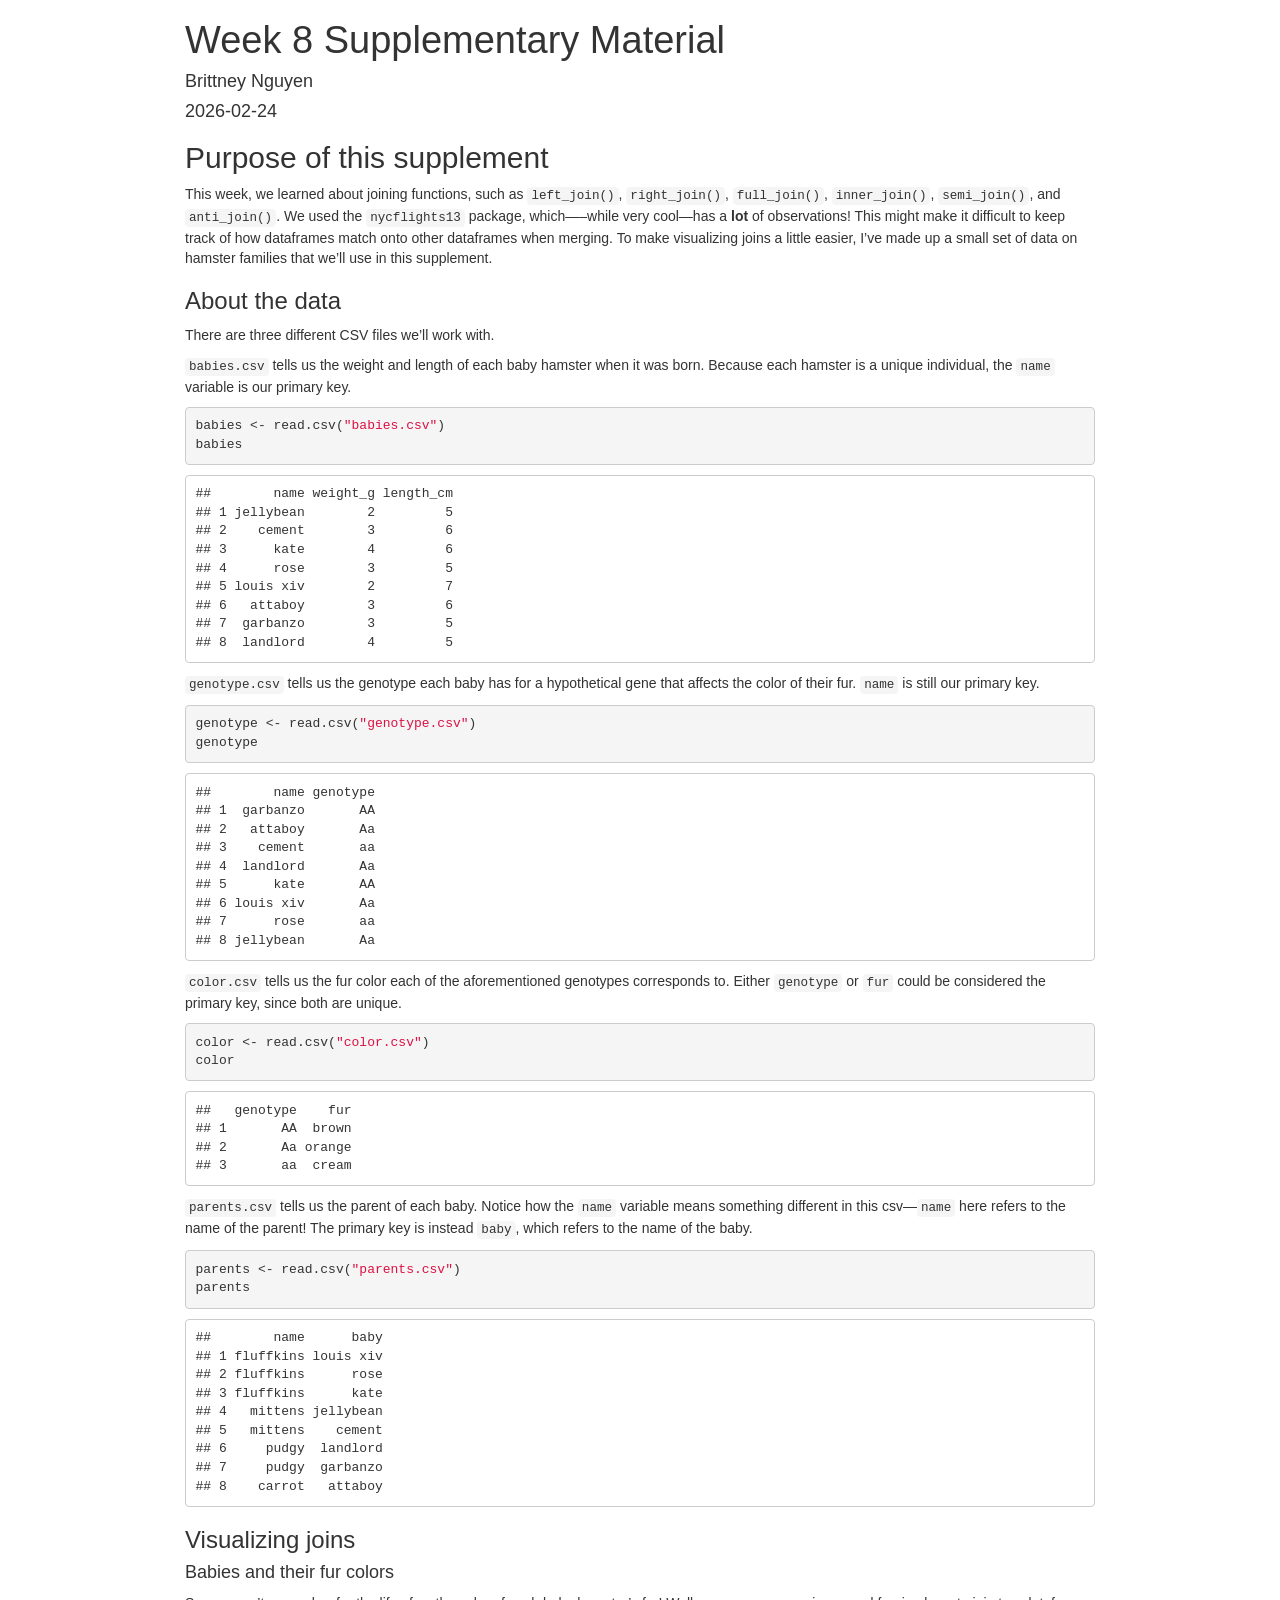
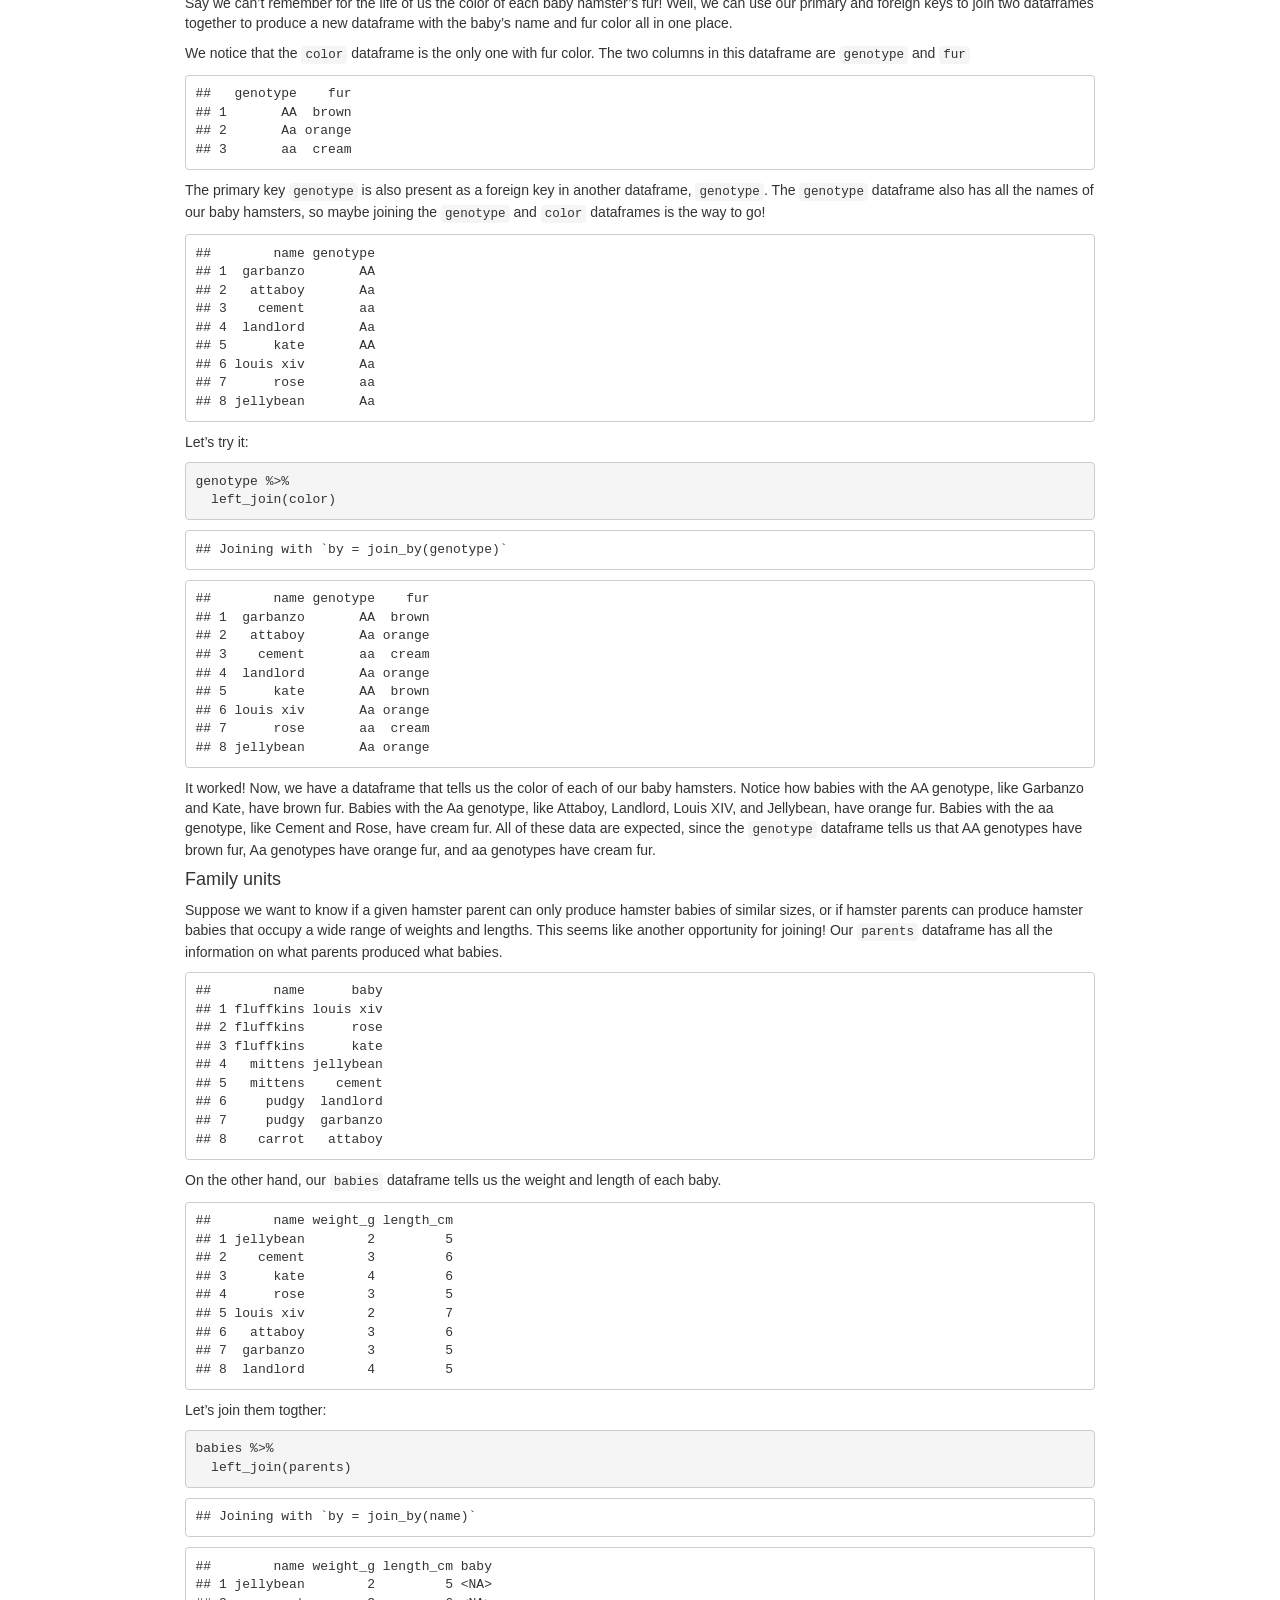
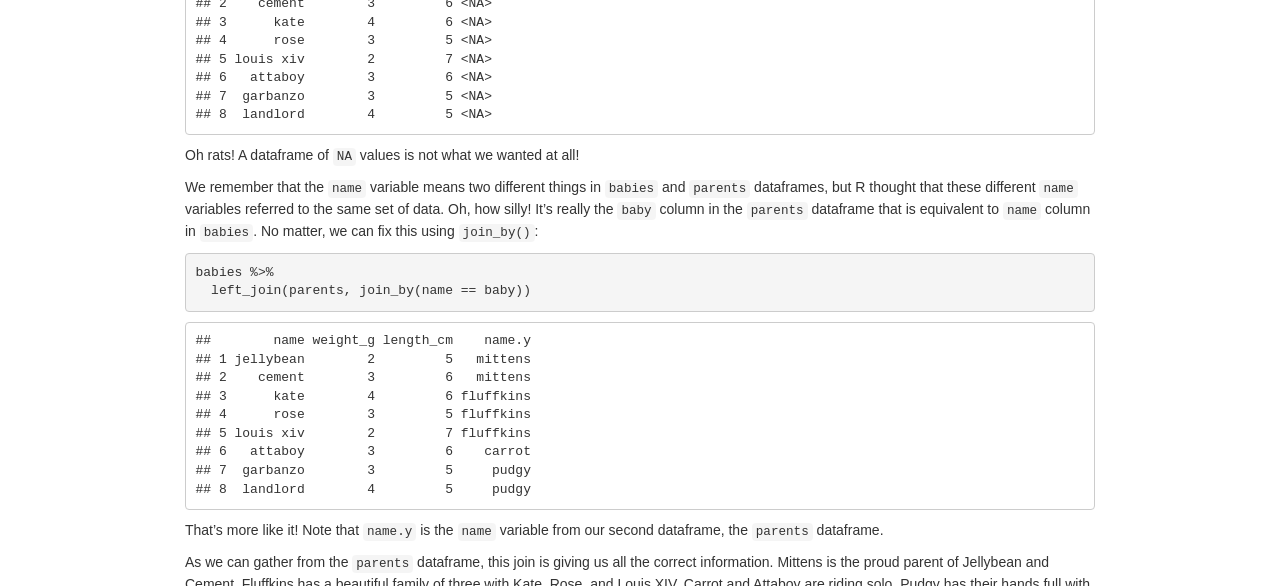
==== hamsterjoins.html @ bbce5452 "Rename Supplement.html to hamsterjoins.html" ====
<!DOCTYPE html>

<html>

<head>

<meta charset="utf-8" />
<meta name="generator" content="pandoc" />
<meta http-equiv="X-UA-Compatible" content="IE=EDGE" />


<meta name="author" content="Brittney Nguyen" />

<meta name="date" content="2026-02-24" />

<title>Week 8 Supplementary Material</title>

<script>// Pandoc 2.9 adds attributes on both header and div. We remove the former (to
// be compatible with the behavior of Pandoc < 2.8).
document.addEventListener('DOMContentLoaded', function(e) {
  var hs = document.querySelectorAll("div.section[class*='level'] > :first-child");
  var i, h, a;
  for (i = 0; i < hs.length; i++) {
    h = hs[i];
    if (!/^h[1-6]$/i.test(h.tagName)) continue;  // it should be a header h1-h6
    a = h.attributes;
    while (a.length > 0) h.removeAttribute(a[0].name);
  }
});
</script>
<script>/*! jQuery v3.6.0 | (c) OpenJS Foundation and other contributors | jquery.org/license */
!function(e,t){"use strict";"object"==typeof module&&"object"==typeof module.exports?module.exports=e.document?t(e,!0):function(e){if(!e.document)throw new Error("jQuery requires a window with a document");return t(e)}:t(e)}("undefined"!=typeof window?window:this,function(C,e){"use strict";var t=[],r=Object.getPrototypeOf,s=t.slice,g=t.flat?function(e){return t.flat.call(e)}:function(e){return t.concat.apply([],e)},u=t.push,i=t.indexOf,n={},o=n.toString,v=n.hasOwnProperty,a=v.toString,l=a.call(Object),y={},m=function(e){return"function"==typeof e&&"number"!=typeof e.nodeType&&"function"!=typeof e.item},x=function(e){return null!=e&&e===e.window},E=C.document,c={type:!0,src:!0,nonce:!0,noModule:!0};function b(e,t,n){var r,i,o=(n=n||E).createElement("script");if(o.text=e,t)for(r in c)(i=t[r]||t.getAttribute&&t.getAttribute(r))&&o.setAttribute(r,i);n.head.appendChild(o).parentNode.removeChild(o)}function w(e){return null==e?e+"":"object"==typeof e||"function"==typeof e?n[o.call(e)]||"object":typeof e}var f="3.6.0",S=function(e,t){return new S.fn.init(e,t)};function p(e){var t=!!e&&"length"in e&&e.length,n=w(e);return!m(e)&&!x(e)&&("array"===n||0===t||"number"==typeof t&&0<t&&t-1 in e)}S.fn=S.prototype={jquery:f,constructor:S,length:0,toArray:function(){return s.call(this)},get:function(e){return null==e?s.call(this):e<0?this[e+this.length]:this[e]},pushStack:function(e){var t=S.merge(this.constructor(),e);return t.prevObject=this,t},each:function(e){return S.each(this,e)},map:function(n){return this.pushStack(S.map(this,function(e,t){return n.call(e,t,e)}))},slice:function(){return this.pushStack(s.apply(this,arguments))},first:function(){return this.eq(0)},last:function(){return this.eq(-1)},even:function(){return this.pushStack(S.grep(this,function(e,t){return(t+1)%2}))},odd:function(){return this.pushStack(S.grep(this,function(e,t){return t%2}))},eq:function(e){var t=this.length,n=+e+(e<0?t:0);return this.pushStack(0<=n&&n<t?[this[n]]:[])},end:function(){return this.prevObject||this.constructor()},push:u,sort:t.sort,splice:t.splice},S.extend=S.fn.extend=function(){var e,t,n,r,i,o,a=arguments[0]||{},s=1,u=arguments.length,l=!1;for("boolean"==typeof a&&(l=a,a=arguments[s]||{},s++),"object"==typeof a||m(a)||(a={}),s===u&&(a=this,s--);s<u;s++)if(null!=(e=arguments[s]))for(t in e)r=e[t],"__proto__"!==t&&a!==r&&(l&&r&&(S.isPlainObject(r)||(i=Array.isArray(r)))?(n=a[t],o=i&&!Array.isArray(n)?[]:i||S.isPlainObject(n)?n:{},i=!1,a[t]=S.extend(l,o,r)):void 0!==r&&(a[t]=r));return a},S.extend({expando:"jQuery"+(f+Math.random()).replace(/\D/g,""),isReady:!0,error:function(e){throw new Error(e)},noop:function(){},isPlainObject:function(e){var t,n;return!(!e||"[object Object]"!==o.call(e))&&(!(t=r(e))||"function"==typeof(n=v.call(t,"constructor")&&t.constructor)&&a.call(n)===l)},isEmptyObject:function(e){var t;for(t in e)return!1;return!0},globalEval:function(e,t,n){b(e,{nonce:t&&t.nonce},n)},each:function(e,t){var n,r=0;if(p(e)){for(n=e.length;r<n;r++)if(!1===t.call(e[r],r,e[r]))break}else for(r in e)if(!1===t.call(e[r],r,e[r]))break;return e},makeArray:function(e,t){var n=t||[];return null!=e&&(p(Object(e))?S.merge(n,"string"==typeof e?[e]:e):u.call(n,e)),n},inArray:function(e,t,n){return null==t?-1:i.call(t,e,n)},merge:function(e,t){for(var n=+t.length,r=0,i=e.length;r<n;r++)e[i++]=t[r];return e.length=i,e},grep:function(e,t,n){for(var r=[],i=0,o=e.length,a=!n;i<o;i++)!t(e[i],i)!==a&&r.push(e[i]);return r},map:function(e,t,n){var r,i,o=0,a=[];if(p(e))for(r=e.length;o<r;o++)null!=(i=t(e[o],o,n))&&a.push(i);else for(o in e)null!=(i=t(e[o],o,n))&&a.push(i);return g(a)},guid:1,support:y}),"function"==typeof Symbol&&(S.fn[Symbol.iterator]=t[Symbol.iterator]),S.each("Boolean Number String Function Array Date RegExp Object Error Symbol".split(" "),function(e,t){n["[object "+t+"]"]=t.toLowerCase()});var d=function(n){var e,d,b,o,i,h,f,g,w,u,l,T,C,a,E,v,s,c,y,S="sizzle"+1*new Date,p=n.document,k=0,r=0,m=ue(),x=ue(),A=ue(),N=ue(),j=function(e,t){return e===t&&(l=!0),0},D={}.hasOwnProperty,t=[],q=t.pop,L=t.push,H=t.push,O=t.slice,P=function(e,t){for(var n=0,r=e.length;n<r;n++)if(e[n]===t)return n;return-1},R="checked|selected|async|autofocus|autoplay|controls|defer|disabled|hidden|ismap|loop|multiple|open|readonly|required|scoped",M="[\\x20\\t\\r\\n\\f]",I="(?:\\\\[\\da-fA-F]{1,6}"+M+"?|\\\\[^\\r\\n\\f]|[\\w-]|[^\0-\\x7f])+",W="\\["+M+"*("+I+")(?:"+M+"*([*^$|!~]?=)"+M+"*(?:'((?:\\\\.|[^\\\\'])*)'|\"((?:\\\\.|[^\\\\\"])*)\"|("+I+"))|)"+M+"*\\]",F=":("+I+")(?:\\((('((?:\\\\.|[^\\\\'])*)'|\"((?:\\\\.|[^\\\\\"])*)\")|((?:\\\\.|[^\\\\()[\\]]|"+W+")*)|.*)\\)|)",B=new RegExp(M+"+","g"),$=new RegExp("^"+M+"+|((?:^|[^\\\\])(?:\\\\.)*)"+M+"+$","g"),_=new RegExp("^"+M+"*,"+M+"*"),z=new RegExp("^"+M+"*([>+~]|"+M+")"+M+"*"),U=new RegExp(M+"|>"),X=new RegExp(F),V=new RegExp("^"+I+"$"),G={ID:new RegExp("^#("+I+")"),CLASS:new RegExp("^\\.("+I+")"),TAG:new RegExp("^("+I+"|[*])"),ATTR:new RegExp("^"+W),PSEUDO:new RegExp("^"+F),CHILD:new RegExp("^:(only|first|last|nth|nth-last)-(child|of-type)(?:\\("+M+"*(even|odd|(([+-]|)(\\d*)n|)"+M+"*(?:([+-]|)"+M+"*(\\d+)|))"+M+"*\\)|)","i"),bool:new RegExp("^(?:"+R+")$","i"),needsContext:new RegExp("^"+M+"*[>+~]|:(even|odd|eq|gt|lt|nth|first|last)(?:\\("+M+"*((?:-\\d)?\\d*)"+M+"*\\)|)(?=[^-]|$)","i")},Y=/HTML$/i,Q=/^(?:input|select|textarea|button)$/i,J=/^h\d$/i,K=/^[^{]+\{\s*\[native \w/,Z=/^(?:#([\w-]+)|(\w+)|\.([\w-]+))$/,ee=/[+~]/,te=new RegExp("\\\\[\\da-fA-F]{1,6}"+M+"?|\\\\([^\\r\\n\\f])","g"),ne=function(e,t){var n="0x"+e.slice(1)-65536;return t||(n<0?String.fromCharCode(n+65536):String.fromCharCode(n>>10|55296,1023&n|56320))},re=/([\0-\x1f\x7f]|^-?\d)|^-$|[^\0-\x1f\x7f-\uFFFF\w-]/g,ie=function(e,t){return t?"\0"===e?"\ufffd":e.slice(0,-1)+"\\"+e.charCodeAt(e.length-1).toString(16)+" ":"\\"+e},oe=function(){T()},ae=be(function(e){return!0===e.disabled&&"fieldset"===e.nodeName.toLowerCase()},{dir:"parentNode",next:"legend"});try{H.apply(t=O.call(p.childNodes),p.childNodes),t[p.childNodes.length].nodeType}catch(e){H={apply:t.length?function(e,t){L.apply(e,O.call(t))}:function(e,t){var n=e.length,r=0;while(e[n++]=t[r++]);e.length=n-1}}}function se(t,e,n,r){var i,o,a,s,u,l,c,f=e&&e.ownerDocument,p=e?e.nodeType:9;if(n=n||[],"string"!=typeof t||!t||1!==p&&9!==p&&11!==p)return n;if(!r&&(T(e),e=e||C,E)){if(11!==p&&(u=Z.exec(t)))if(i=u[1]){if(9===p){if(!(a=e.getElementById(i)))return n;if(a.id===i)return n.push(a),n}else if(f&&(a=f.getElementById(i))&&y(e,a)&&a.id===i)return n.push(a),n}else{if(u[2])return H.apply(n,e.getElementsByTagName(t)),n;if((i=u[3])&&d.getElementsByClassName&&e.getElementsByClassName)return H.apply(n,e.getElementsByClassName(i)),n}if(d.qsa&&!N[t+" "]&&(!v||!v.test(t))&&(1!==p||"object"!==e.nodeName.toLowerCase())){if(c=t,f=e,1===p&&(U.test(t)||z.test(t))){(f=ee.test(t)&&ye(e.parentNode)||e)===e&&d.scope||((s=e.getAttribute("id"))?s=s.replace(re,ie):e.setAttribute("id",s=S)),o=(l=h(t)).length;while(o--)l[o]=(s?"#"+s:":scope")+" "+xe(l[o]);c=l.join(",")}try{return H.apply(n,f.querySelectorAll(c)),n}catch(e){N(t,!0)}finally{s===S&&e.removeAttribute("id")}}}return g(t.replace($,"$1"),e,n,r)}function ue(){var r=[];return function e(t,n){return r.push(t+" ")>b.cacheLength&&delete e[r.shift()],e[t+" "]=n}}function le(e){return e[S]=!0,e}function ce(e){var t=C.createElement("fieldset");try{return!!e(t)}catch(e){return!1}finally{t.parentNode&&t.parentNode.removeChild(t),t=null}}function fe(e,t){var n=e.split("|"),r=n.length;while(r--)b.attrHandle[n[r]]=t}function pe(e,t){var n=t&&e,r=n&&1===e.nodeType&&1===t.nodeType&&e.sourceIndex-t.sourceIndex;if(r)return r;if(n)while(n=n.nextSibling)if(n===t)return-1;return e?1:-1}function de(t){return function(e){return"input"===e.nodeName.toLowerCase()&&e.type===t}}function he(n){return function(e){var t=e.nodeName.toLowerCase();return("input"===t||"button"===t)&&e.type===n}}function ge(t){return function(e){return"form"in e?e.parentNode&&!1===e.disabled?"label"in e?"label"in e.parentNode?e.parentNode.disabled===t:e.disabled===t:e.isDisabled===t||e.isDisabled!==!t&&ae(e)===t:e.disabled===t:"label"in e&&e.disabled===t}}function ve(a){return le(function(o){return o=+o,le(function(e,t){var n,r=a([],e.length,o),i=r.length;while(i--)e[n=r[i]]&&(e[n]=!(t[n]=e[n]))})})}function ye(e){return e&&"undefined"!=typeof e.getElementsByTagName&&e}for(e in d=se.support={},i=se.isXML=function(e){var t=e&&e.namespaceURI,n=e&&(e.ownerDocument||e).documentElement;return!Y.test(t||n&&n.nodeName||"HTML")},T=se.setDocument=function(e){var t,n,r=e?e.ownerDocument||e:p;return r!=C&&9===r.nodeType&&r.documentElement&&(a=(C=r).documentElement,E=!i(C),p!=C&&(n=C.defaultView)&&n.top!==n&&(n.addEventListener?n.addEventListener("unload",oe,!1):n.attachEvent&&n.attachEvent("onunload",oe)),d.scope=ce(function(e){return a.appendChild(e).appendChild(C.createElement("div")),"undefined"!=typeof e.querySelectorAll&&!e.querySelectorAll(":scope fieldset div").length}),d.attributes=ce(function(e){return e.className="i",!e.getAttribute("className")}),d.getElementsByTagName=ce(function(e){return e.appendChild(C.createComment("")),!e.getElementsByTagName("*").length}),d.getElementsByClassName=K.test(C.getElementsByClassName),d.getById=ce(function(e){return a.appendChild(e).id=S,!C.getElementsByName||!C.getElementsByName(S).length}),d.getById?(b.filter.ID=function(e){var t=e.replace(te,ne);return function(e){return e.getAttribute("id")===t}},b.find.ID=function(e,t){if("undefined"!=typeof t.getElementById&&E){var n=t.getElementById(e);return n?[n]:[]}}):(b.filter.ID=function(e){var n=e.replace(te,ne);return function(e){var t="undefined"!=typeof e.getAttributeNode&&e.getAttributeNode("id");return t&&t.value===n}},b.find.ID=function(e,t){if("undefined"!=typeof t.getElementById&&E){var n,r,i,o=t.getElementById(e);if(o){if((n=o.getAttributeNode("id"))&&n.value===e)return[o];i=t.getElementsByName(e),r=0;while(o=i[r++])if((n=o.getAttributeNode("id"))&&n.value===e)return[o]}return[]}}),b.find.TAG=d.getElementsByTagName?function(e,t){return"undefined"!=typeof t.getElementsByTagName?t.getElementsByTagName(e):d.qsa?t.querySelectorAll(e):void 0}:function(e,t){var n,r=[],i=0,o=t.getElementsByTagName(e);if("*"===e){while(n=o[i++])1===n.nodeType&&r.push(n);return r}return o},b.find.CLASS=d.getElementsByClassName&&function(e,t){if("undefined"!=typeof t.getElementsByClassName&&E)return t.getElementsByClassName(e)},s=[],v=[],(d.qsa=K.test(C.querySelectorAll))&&(ce(function(e){var t;a.appendChild(e).innerHTML="<a id='"+S+"'></a><select id='"+S+"-\r\\' msallowcapture=''><option selected=''></option></select>",e.querySelectorAll("[msallowcapture^='']").length&&v.push("[*^$]="+M+"*(?:''|\"\")"),e.querySelectorAll("[selected]").length||v.push("\\["+M+"*(?:value|"+R+")"),e.querySelectorAll("[id~="+S+"-]").length||v.push("~="),(t=C.createElement("input")).setAttribute("name",""),e.appendChild(t),e.querySelectorAll("[name='']").length||v.push("\\["+M+"*name"+M+"*="+M+"*(?:''|\"\")"),e.querySelectorAll(":checked").length||v.push(":checked"),e.querySelectorAll("a#"+S+"+*").length||v.push(".#.+[+~]"),e.querySelectorAll("\\\f"),v.push("[\\r\\n\\f]")}),ce(function(e){e.innerHTML="<a href='' disabled='disabled'></a><select disabled='disabled'><option/></select>";var t=C.createElement("input");t.setAttribute("type","hidden"),e.appendChild(t).setAttribute("name","D"),e.querySelectorAll("[name=d]").length&&v.push("name"+M+"*[*^$|!~]?="),2!==e.querySelectorAll(":enabled").length&&v.push(":enabled",":disabled"),a.appendChild(e).disabled=!0,2!==e.querySelectorAll(":disabled").length&&v.push(":enabled",":disabled"),e.querySelectorAll("*,:x"),v.push(",.*:")})),(d.matchesSelector=K.test(c=a.matches||a.webkitMatchesSelector||a.mozMatchesSelector||a.oMatchesSelector||a.msMatchesSelector))&&ce(function(e){d.disconnectedMatch=c.call(e,"*"),c.call(e,"[s!='']:x"),s.push("!=",F)}),v=v.length&&new RegExp(v.join("|")),s=s.length&&new RegExp(s.join("|")),t=K.test(a.compareDocumentPosition),y=t||K.test(a.contains)?function(e,t){var n=9===e.nodeType?e.documentElement:e,r=t&&t.parentNode;return e===r||!(!r||1!==r.nodeType||!(n.contains?n.contains(r):e.compareDocumentPosition&&16&e.compareDocumentPosition(r)))}:function(e,t){if(t)while(t=t.parentNode)if(t===e)return!0;return!1},j=t?function(e,t){if(e===t)return l=!0,0;var n=!e.compareDocumentPosition-!t.compareDocumentPosition;return n||(1&(n=(e.ownerDocument||e)==(t.ownerDocument||t)?e.compareDocumentPosition(t):1)||!d.sortDetached&&t.compareDocumentPosition(e)===n?e==C||e.ownerDocument==p&&y(p,e)?-1:t==C||t.ownerDocument==p&&y(p,t)?1:u?P(u,e)-P(u,t):0:4&n?-1:1)}:function(e,t){if(e===t)return l=!0,0;var n,r=0,i=e.parentNode,o=t.parentNode,a=[e],s=[t];if(!i||!o)return e==C?-1:t==C?1:i?-1:o?1:u?P(u,e)-P(u,t):0;if(i===o)return pe(e,t);n=e;while(n=n.parentNode)a.unshift(n);n=t;while(n=n.parentNode)s.unshift(n);while(a[r]===s[r])r++;return r?pe(a[r],s[r]):a[r]==p?-1:s[r]==p?1:0}),C},se.matches=function(e,t){return se(e,null,null,t)},se.matchesSelector=function(e,t){if(T(e),d.matchesSelector&&E&&!N[t+" "]&&(!s||!s.test(t))&&(!v||!v.test(t)))try{var n=c.call(e,t);if(n||d.disconnectedMatch||e.document&&11!==e.document.nodeType)return n}catch(e){N(t,!0)}return 0<se(t,C,null,[e]).length},se.contains=function(e,t){return(e.ownerDocument||e)!=C&&T(e),y(e,t)},se.attr=function(e,t){(e.ownerDocument||e)!=C&&T(e);var n=b.attrHandle[t.toLowerCase()],r=n&&D.call(b.attrHandle,t.toLowerCase())?n(e,t,!E):void 0;return void 0!==r?r:d.attributes||!E?e.getAttribute(t):(r=e.getAttributeNode(t))&&r.specified?r.value:null},se.escape=function(e){return(e+"").replace(re,ie)},se.error=function(e){throw new Error("Syntax error, unrecognized expression: "+e)},se.uniqueSort=function(e){var t,n=[],r=0,i=0;if(l=!d.detectDuplicates,u=!d.sortStable&&e.slice(0),e.sort(j),l){while(t=e[i++])t===e[i]&&(r=n.push(i));while(r--)e.splice(n[r],1)}return u=null,e},o=se.getText=function(e){var t,n="",r=0,i=e.nodeType;if(i){if(1===i||9===i||11===i){if("string"==typeof e.textContent)return e.textContent;for(e=e.firstChild;e;e=e.nextSibling)n+=o(e)}else if(3===i||4===i)return e.nodeValue}else while(t=e[r++])n+=o(t);return n},(b=se.selectors={cacheLength:50,createPseudo:le,match:G,attrHandle:{},find:{},relative:{">":{dir:"parentNode",first:!0}," ":{dir:"parentNode"},"+":{dir:"previousSibling",first:!0},"~":{dir:"previousSibling"}},preFilter:{ATTR:function(e){return e[1]=e[1].replace(te,ne),e[3]=(e[3]||e[4]||e[5]||"").replace(te,ne),"~="===e[2]&&(e[3]=" "+e[3]+" "),e.slice(0,4)},CHILD:function(e){return e[1]=e[1].toLowerCase(),"nth"===e[1].slice(0,3)?(e[3]||se.error(e[0]),e[4]=+(e[4]?e[5]+(e[6]||1):2*("even"===e[3]||"odd"===e[3])),e[5]=+(e[7]+e[8]||"odd"===e[3])):e[3]&&se.error(e[0]),e},PSEUDO:function(e){var t,n=!e[6]&&e[2];return G.CHILD.test(e[0])?null:(e[3]?e[2]=e[4]||e[5]||"":n&&X.test(n)&&(t=h(n,!0))&&(t=n.indexOf(")",n.length-t)-n.length)&&(e[0]=e[0].slice(0,t),e[2]=n.slice(0,t)),e.slice(0,3))}},filter:{TAG:function(e){var t=e.replace(te,ne).toLowerCase();return"*"===e?function(){return!0}:function(e){return e.nodeName&&e.nodeName.toLowerCase()===t}},CLASS:function(e){var t=m[e+" "];return t||(t=new RegExp("(^|"+M+")"+e+"("+M+"|$)"))&&m(e,function(e){return t.test("string"==typeof e.className&&e.className||"undefined"!=typeof e.getAttribute&&e.getAttribute("class")||"")})},ATTR:function(n,r,i){return function(e){var t=se.attr(e,n);return null==t?"!="===r:!r||(t+="","="===r?t===i:"!="===r?t!==i:"^="===r?i&&0===t.indexOf(i):"*="===r?i&&-1<t.indexOf(i):"$="===r?i&&t.slice(-i.length)===i:"~="===r?-1<(" "+t.replace(B," ")+" ").indexOf(i):"|="===r&&(t===i||t.slice(0,i.length+1)===i+"-"))}},CHILD:function(h,e,t,g,v){var y="nth"!==h.slice(0,3),m="last"!==h.slice(-4),x="of-type"===e;return 1===g&&0===v?function(e){return!!e.parentNode}:function(e,t,n){var r,i,o,a,s,u,l=y!==m?"nextSibling":"previousSibling",c=e.parentNode,f=x&&e.nodeName.toLowerCase(),p=!n&&!x,d=!1;if(c){if(y){while(l){a=e;while(a=a[l])if(x?a.nodeName.toLowerCase()===f:1===a.nodeType)return!1;u=l="only"===h&&!u&&"nextSibling"}return!0}if(u=[m?c.firstChild:c.lastChild],m&&p){d=(s=(r=(i=(o=(a=c)[S]||(a[S]={}))[a.uniqueID]||(o[a.uniqueID]={}))[h]||[])[0]===k&&r[1])&&r[2],a=s&&c.childNodes[s];while(a=++s&&a&&a[l]||(d=s=0)||u.pop())if(1===a.nodeType&&++d&&a===e){i[h]=[k,s,d];break}}else if(p&&(d=s=(r=(i=(o=(a=e)[S]||(a[S]={}))[a.uniqueID]||(o[a.uniqueID]={}))[h]||[])[0]===k&&r[1]),!1===d)while(a=++s&&a&&a[l]||(d=s=0)||u.pop())if((x?a.nodeName.toLowerCase()===f:1===a.nodeType)&&++d&&(p&&((i=(o=a[S]||(a[S]={}))[a.uniqueID]||(o[a.uniqueID]={}))[h]=[k,d]),a===e))break;return(d-=v)===g||d%g==0&&0<=d/g}}},PSEUDO:function(e,o){var t,a=b.pseudos[e]||b.setFilters[e.toLowerCase()]||se.error("unsupported pseudo: "+e);return a[S]?a(o):1<a.length?(t=[e,e,"",o],b.setFilters.hasOwnProperty(e.toLowerCase())?le(function(e,t){var n,r=a(e,o),i=r.length;while(i--)e[n=P(e,r[i])]=!(t[n]=r[i])}):function(e){return a(e,0,t)}):a}},pseudos:{not:le(function(e){var r=[],i=[],s=f(e.replace($,"$1"));return s[S]?le(function(e,t,n,r){var i,o=s(e,null,r,[]),a=e.length;while(a--)(i=o[a])&&(e[a]=!(t[a]=i))}):function(e,t,n){return r[0]=e,s(r,null,n,i),r[0]=null,!i.pop()}}),has:le(function(t){return function(e){return 0<se(t,e).length}}),contains:le(function(t){return t=t.replace(te,ne),function(e){return-1<(e.textContent||o(e)).indexOf(t)}}),lang:le(function(n){return V.test(n||"")||se.error("unsupported lang: "+n),n=n.replace(te,ne).toLowerCase(),function(e){var t;do{if(t=E?e.lang:e.getAttribute("xml:lang")||e.getAttribute("lang"))return(t=t.toLowerCase())===n||0===t.indexOf(n+"-")}while((e=e.parentNode)&&1===e.nodeType);return!1}}),target:function(e){var t=n.location&&n.location.hash;return t&&t.slice(1)===e.id},root:function(e){return e===a},focus:function(e){return e===C.activeElement&&(!C.hasFocus||C.hasFocus())&&!!(e.type||e.href||~e.tabIndex)},enabled:ge(!1),disabled:ge(!0),checked:function(e){var t=e.nodeName.toLowerCase();return"input"===t&&!!e.checked||"option"===t&&!!e.selected},selected:function(e){return e.parentNode&&e.parentNode.selectedIndex,!0===e.selected},empty:function(e){for(e=e.firstChild;e;e=e.nextSibling)if(e.nodeType<6)return!1;return!0},parent:function(e){return!b.pseudos.empty(e)},header:function(e){return J.test(e.nodeName)},input:function(e){return Q.test(e.nodeName)},button:function(e){var t=e.nodeName.toLowerCase();return"input"===t&&"button"===e.type||"button"===t},text:function(e){var t;return"input"===e.nodeName.toLowerCase()&&"text"===e.type&&(null==(t=e.getAttribute("type"))||"text"===t.toLowerCase())},first:ve(function(){return[0]}),last:ve(function(e,t){return[t-1]}),eq:ve(function(e,t,n){return[n<0?n+t:n]}),even:ve(function(e,t){for(var n=0;n<t;n+=2)e.push(n);return e}),odd:ve(function(e,t){for(var n=1;n<t;n+=2)e.push(n);return e}),lt:ve(function(e,t,n){for(var r=n<0?n+t:t<n?t:n;0<=--r;)e.push(r);return e}),gt:ve(function(e,t,n){for(var r=n<0?n+t:n;++r<t;)e.push(r);return e})}}).pseudos.nth=b.pseudos.eq,{radio:!0,checkbox:!0,file:!0,password:!0,image:!0})b.pseudos[e]=de(e);for(e in{submit:!0,reset:!0})b.pseudos[e]=he(e);function me(){}function xe(e){for(var t=0,n=e.length,r="";t<n;t++)r+=e[t].value;return r}function be(s,e,t){var u=e.dir,l=e.next,c=l||u,f=t&&"parentNode"===c,p=r++;return e.first?function(e,t,n){while(e=e[u])if(1===e.nodeType||f)return s(e,t,n);return!1}:function(e,t,n){var r,i,o,a=[k,p];if(n){while(e=e[u])if((1===e.nodeType||f)&&s(e,t,n))return!0}else while(e=e[u])if(1===e.nodeType||f)if(i=(o=e[S]||(e[S]={}))[e.uniqueID]||(o[e.uniqueID]={}),l&&l===e.nodeName.toLowerCase())e=e[u]||e;else{if((r=i[c])&&r[0]===k&&r[1]===p)return a[2]=r[2];if((i[c]=a)[2]=s(e,t,n))return!0}return!1}}function we(i){return 1<i.length?function(e,t,n){var r=i.length;while(r--)if(!i[r](e,t,n))return!1;return!0}:i[0]}function Te(e,t,n,r,i){for(var o,a=[],s=0,u=e.length,l=null!=t;s<u;s++)(o=e[s])&&(n&&!n(o,r,i)||(a.push(o),l&&t.push(s)));return a}function Ce(d,h,g,v,y,e){return v&&!v[S]&&(v=Ce(v)),y&&!y[S]&&(y=Ce(y,e)),le(function(e,t,n,r){var i,o,a,s=[],u=[],l=t.length,c=e||function(e,t,n){for(var r=0,i=t.length;r<i;r++)se(e,t[r],n);return n}(h||"*",n.nodeType?[n]:n,[]),f=!d||!e&&h?c:Te(c,s,d,n,r),p=g?y||(e?d:l||v)?[]:t:f;if(g&&g(f,p,n,r),v){i=Te(p,u),v(i,[],n,r),o=i.length;while(o--)(a=i[o])&&(p[u[o]]=!(f[u[o]]=a))}if(e){if(y||d){if(y){i=[],o=p.length;while(o--)(a=p[o])&&i.push(f[o]=a);y(null,p=[],i,r)}o=p.length;while(o--)(a=p[o])&&-1<(i=y?P(e,a):s[o])&&(e[i]=!(t[i]=a))}}else p=Te(p===t?p.splice(l,p.length):p),y?y(null,t,p,r):H.apply(t,p)})}function Ee(e){for(var i,t,n,r=e.length,o=b.relative[e[0].type],a=o||b.relative[" "],s=o?1:0,u=be(function(e){return e===i},a,!0),l=be(function(e){return-1<P(i,e)},a,!0),c=[function(e,t,n){var r=!o&&(n||t!==w)||((i=t).nodeType?u(e,t,n):l(e,t,n));return i=null,r}];s<r;s++)if(t=b.relative[e[s].type])c=[be(we(c),t)];else{if((t=b.filter[e[s].type].apply(null,e[s].matches))[S]){for(n=++s;n<r;n++)if(b.relative[e[n].type])break;return Ce(1<s&&we(c),1<s&&xe(e.slice(0,s-1).concat({value:" "===e[s-2].type?"*":""})).replace($,"$1"),t,s<n&&Ee(e.slice(s,n)),n<r&&Ee(e=e.slice(n)),n<r&&xe(e))}c.push(t)}return we(c)}return me.prototype=b.filters=b.pseudos,b.setFilters=new me,h=se.tokenize=function(e,t){var n,r,i,o,a,s,u,l=x[e+" "];if(l)return t?0:l.slice(0);a=e,s=[],u=b.preFilter;while(a){for(o in n&&!(r=_.exec(a))||(r&&(a=a.slice(r[0].length)||a),s.push(i=[])),n=!1,(r=z.exec(a))&&(n=r.shift(),i.push({value:n,type:r[0].replace($," ")}),a=a.slice(n.length)),b.filter)!(r=G[o].exec(a))||u[o]&&!(r=u[o](r))||(n=r.shift(),i.push({value:n,type:o,matches:r}),a=a.slice(n.length));if(!n)break}return t?a.length:a?se.error(e):x(e,s).slice(0)},f=se.compile=function(e,t){var n,v,y,m,x,r,i=[],o=[],a=A[e+" "];if(!a){t||(t=h(e)),n=t.length;while(n--)(a=Ee(t[n]))[S]?i.push(a):o.push(a);(a=A(e,(v=o,m=0<(y=i).length,x=0<v.length,r=function(e,t,n,r,i){var o,a,s,u=0,l="0",c=e&&[],f=[],p=w,d=e||x&&b.find.TAG("*",i),h=k+=null==p?1:Math.random()||.1,g=d.length;for(i&&(w=t==C||t||i);l!==g&&null!=(o=d[l]);l++){if(x&&o){a=0,t||o.ownerDocument==C||(T(o),n=!E);while(s=v[a++])if(s(o,t||C,n)){r.push(o);break}i&&(k=h)}m&&((o=!s&&o)&&u--,e&&c.push(o))}if(u+=l,m&&l!==u){a=0;while(s=y[a++])s(c,f,t,n);if(e){if(0<u)while(l--)c[l]||f[l]||(f[l]=q.call(r));f=Te(f)}H.apply(r,f),i&&!e&&0<f.length&&1<u+y.length&&se.uniqueSort(r)}return i&&(k=h,w=p),c},m?le(r):r))).selector=e}return a},g=se.select=function(e,t,n,r){var i,o,a,s,u,l="function"==typeof e&&e,c=!r&&h(e=l.selector||e);if(n=n||[],1===c.length){if(2<(o=c[0]=c[0].slice(0)).length&&"ID"===(a=o[0]).type&&9===t.nodeType&&E&&b.relative[o[1].type]){if(!(t=(b.find.ID(a.matches[0].replace(te,ne),t)||[])[0]))return n;l&&(t=t.parentNode),e=e.slice(o.shift().value.length)}i=G.needsContext.test(e)?0:o.length;while(i--){if(a=o[i],b.relative[s=a.type])break;if((u=b.find[s])&&(r=u(a.matches[0].replace(te,ne),ee.test(o[0].type)&&ye(t.parentNode)||t))){if(o.splice(i,1),!(e=r.length&&xe(o)))return H.apply(n,r),n;break}}}return(l||f(e,c))(r,t,!E,n,!t||ee.test(e)&&ye(t.parentNode)||t),n},d.sortStable=S.split("").sort(j).join("")===S,d.detectDuplicates=!!l,T(),d.sortDetached=ce(function(e){return 1&e.compareDocumentPosition(C.createElement("fieldset"))}),ce(function(e){return e.innerHTML="<a href='#'></a>","#"===e.firstChild.getAttribute("href")})||fe("type|href|height|width",function(e,t,n){if(!n)return e.getAttribute(t,"type"===t.toLowerCase()?1:2)}),d.attributes&&ce(function(e){return e.innerHTML="<input/>",e.firstChild.setAttribute("value",""),""===e.firstChild.getAttribute("value")})||fe("value",function(e,t,n){if(!n&&"input"===e.nodeName.toLowerCase())return e.defaultValue}),ce(function(e){return null==e.getAttribute("disabled")})||fe(R,function(e,t,n){var r;if(!n)return!0===e[t]?t.toLowerCase():(r=e.getAttributeNode(t))&&r.specified?r.value:null}),se}(C);S.find=d,S.expr=d.selectors,S.expr[":"]=S.expr.pseudos,S.uniqueSort=S.unique=d.uniqueSort,S.text=d.getText,S.isXMLDoc=d.isXML,S.contains=d.contains,S.escapeSelector=d.escape;var h=function(e,t,n){var r=[],i=void 0!==n;while((e=e[t])&&9!==e.nodeType)if(1===e.nodeType){if(i&&S(e).is(n))break;r.push(e)}return r},T=function(e,t){for(var n=[];e;e=e.nextSibling)1===e.nodeType&&e!==t&&n.push(e);return n},k=S.expr.match.needsContext;function A(e,t){return e.nodeName&&e.nodeName.toLowerCase()===t.toLowerCase()}var N=/^<([a-z][^\/\0>:\x20\t\r\n\f]*)[\x20\t\r\n\f]*\/?>(?:<\/\1>|)$/i;function j(e,n,r){return m(n)?S.grep(e,function(e,t){return!!n.call(e,t,e)!==r}):n.nodeType?S.grep(e,function(e){return e===n!==r}):"string"!=typeof n?S.grep(e,function(e){return-1<i.call(n,e)!==r}):S.filter(n,e,r)}S.filter=function(e,t,n){var r=t[0];return n&&(e=":not("+e+")"),1===t.length&&1===r.nodeType?S.find.matchesSelector(r,e)?[r]:[]:S.find.matches(e,S.grep(t,function(e){return 1===e.nodeType}))},S.fn.extend({find:function(e){var t,n,r=this.length,i=this;if("string"!=typeof e)return this.pushStack(S(e).filter(function(){for(t=0;t<r;t++)if(S.contains(i[t],this))return!0}));for(n=this.pushStack([]),t=0;t<r;t++)S.find(e,i[t],n);return 1<r?S.uniqueSort(n):n},filter:function(e){return this.pushStack(j(this,e||[],!1))},not:function(e){return this.pushStack(j(this,e||[],!0))},is:function(e){return!!j(this,"string"==typeof e&&k.test(e)?S(e):e||[],!1).length}});var D,q=/^(?:\s*(<[\w\W]+>)[^>]*|#([\w-]+))$/;(S.fn.init=function(e,t,n){var r,i;if(!e)return this;if(n=n||D,"string"==typeof e){if(!(r="<"===e[0]&&">"===e[e.length-1]&&3<=e.length?[null,e,null]:q.exec(e))||!r[1]&&t)return!t||t.jquery?(t||n).find(e):this.constructor(t).find(e);if(r[1]){if(t=t instanceof S?t[0]:t,S.merge(this,S.parseHTML(r[1],t&&t.nodeType?t.ownerDocument||t:E,!0)),N.test(r[1])&&S.isPlainObject(t))for(r in t)m(this[r])?this[r](t[r]):this.attr(r,t[r]);return this}return(i=E.getElementById(r[2]))&&(this[0]=i,this.length=1),this}return e.nodeType?(this[0]=e,this.length=1,this):m(e)?void 0!==n.ready?n.ready(e):e(S):S.makeArray(e,this)}).prototype=S.fn,D=S(E);var L=/^(?:parents|prev(?:Until|All))/,H={children:!0,contents:!0,next:!0,prev:!0};function O(e,t){while((e=e[t])&&1!==e.nodeType);return e}S.fn.extend({has:function(e){var t=S(e,this),n=t.length;return this.filter(function(){for(var e=0;e<n;e++)if(S.contains(this,t[e]))return!0})},closest:function(e,t){var n,r=0,i=this.length,o=[],a="string"!=typeof e&&S(e);if(!k.test(e))for(;r<i;r++)for(n=this[r];n&&n!==t;n=n.parentNode)if(n.nodeType<11&&(a?-1<a.index(n):1===n.nodeType&&S.find.matchesSelector(n,e))){o.push(n);break}return this.pushStack(1<o.length?S.uniqueSort(o):o)},index:function(e){return e?"string"==typeof e?i.call(S(e),this[0]):i.call(this,e.jquery?e[0]:e):this[0]&&this[0].parentNode?this.first().prevAll().length:-1},add:function(e,t){return this.pushStack(S.uniqueSort(S.merge(this.get(),S(e,t))))},addBack:function(e){return this.add(null==e?this.prevObject:this.prevObject.filter(e))}}),S.each({parent:function(e){var t=e.parentNode;return t&&11!==t.nodeType?t:null},parents:function(e){return h(e,"parentNode")},parentsUntil:function(e,t,n){return h(e,"parentNode",n)},next:function(e){return O(e,"nextSibling")},prev:function(e){return O(e,"previousSibling")},nextAll:function(e){return h(e,"nextSibling")},prevAll:function(e){return h(e,"previousSibling")},nextUntil:function(e,t,n){return h(e,"nextSibling",n)},prevUntil:function(e,t,n){return h(e,"previousSibling",n)},siblings:function(e){return T((e.parentNode||{}).firstChild,e)},children:function(e){return T(e.firstChild)},contents:function(e){return null!=e.contentDocument&&r(e.contentDocument)?e.contentDocument:(A(e,"template")&&(e=e.content||e),S.merge([],e.childNodes))}},function(r,i){S.fn[r]=function(e,t){var n=S.map(this,i,e);return"Until"!==r.slice(-5)&&(t=e),t&&"string"==typeof t&&(n=S.filter(t,n)),1<this.length&&(H[r]||S.uniqueSort(n),L.test(r)&&n.reverse()),this.pushStack(n)}});var P=/[^\x20\t\r\n\f]+/g;function R(e){return e}function M(e){throw e}function I(e,t,n,r){var i;try{e&&m(i=e.promise)?i.call(e).done(t).fail(n):e&&m(i=e.then)?i.call(e,t,n):t.apply(void 0,[e].slice(r))}catch(e){n.apply(void 0,[e])}}S.Callbacks=function(r){var e,n;r="string"==typeof r?(e=r,n={},S.each(e.match(P)||[],function(e,t){n[t]=!0}),n):S.extend({},r);var i,t,o,a,s=[],u=[],l=-1,c=function(){for(a=a||r.once,o=i=!0;u.length;l=-1){t=u.shift();while(++l<s.length)!1===s[l].apply(t[0],t[1])&&r.stopOnFalse&&(l=s.length,t=!1)}r.memory||(t=!1),i=!1,a&&(s=t?[]:"")},f={add:function(){return s&&(t&&!i&&(l=s.length-1,u.push(t)),function n(e){S.each(e,function(e,t){m(t)?r.unique&&f.has(t)||s.push(t):t&&t.length&&"string"!==w(t)&&n(t)})}(arguments),t&&!i&&c()),this},remove:function(){return S.each(arguments,function(e,t){var n;while(-1<(n=S.inArray(t,s,n)))s.splice(n,1),n<=l&&l--}),this},has:function(e){return e?-1<S.inArray(e,s):0<s.length},empty:function(){return s&&(s=[]),this},disable:function(){return a=u=[],s=t="",this},disabled:function(){return!s},lock:function(){return a=u=[],t||i||(s=t=""),this},locked:function(){return!!a},fireWith:function(e,t){return a||(t=[e,(t=t||[]).slice?t.slice():t],u.push(t),i||c()),this},fire:function(){return f.fireWith(this,arguments),this},fired:function(){return!!o}};return f},S.extend({Deferred:function(e){var o=[["notify","progress",S.Callbacks("memory"),S.Callbacks("memory"),2],["resolve","done",S.Callbacks("once memory"),S.Callbacks("once memory"),0,"resolved"],["reject","fail",S.Callbacks("once memory"),S.Callbacks("once memory"),1,"rejected"]],i="pending",a={state:function(){return i},always:function(){return s.done(arguments).fail(arguments),this},"catch":function(e){return a.then(null,e)},pipe:function(){var i=arguments;return S.Deferred(function(r){S.each(o,function(e,t){var n=m(i[t[4]])&&i[t[4]];s[t[1]](function(){var e=n&&n.apply(this,arguments);e&&m(e.promise)?e.promise().progress(r.notify).done(r.resolve).fail(r.reject):r[t[0]+"With"](this,n?[e]:arguments)})}),i=null}).promise()},then:function(t,n,r){var u=0;function l(i,o,a,s){return function(){var n=this,r=arguments,e=function(){var e,t;if(!(i<u)){if((e=a.apply(n,r))===o.promise())throw new TypeError("Thenable self-resolution");t=e&&("object"==typeof e||"function"==typeof e)&&e.then,m(t)?s?t.call(e,l(u,o,R,s),l(u,o,M,s)):(u++,t.call(e,l(u,o,R,s),l(u,o,M,s),l(u,o,R,o.notifyWith))):(a!==R&&(n=void 0,r=[e]),(s||o.resolveWith)(n,r))}},t=s?e:function(){try{e()}catch(e){S.Deferred.exceptionHook&&S.Deferred.exceptionHook(e,t.stackTrace),u<=i+1&&(a!==M&&(n=void 0,r=[e]),o.rejectWith(n,r))}};i?t():(S.Deferred.getStackHook&&(t.stackTrace=S.Deferred.getStackHook()),C.setTimeout(t))}}return S.Deferred(function(e){o[0][3].add(l(0,e,m(r)?r:R,e.notifyWith)),o[1][3].add(l(0,e,m(t)?t:R)),o[2][3].add(l(0,e,m(n)?n:M))}).promise()},promise:function(e){return null!=e?S.extend(e,a):a}},s={};return S.each(o,function(e,t){var n=t[2],r=t[5];a[t[1]]=n.add,r&&n.add(function(){i=r},o[3-e][2].disable,o[3-e][3].disable,o[0][2].lock,o[0][3].lock),n.add(t[3].fire),s[t[0]]=function(){return s[t[0]+"With"](this===s?void 0:this,arguments),this},s[t[0]+"With"]=n.fireWith}),a.promise(s),e&&e.call(s,s),s},when:function(e){var n=arguments.length,t=n,r=Array(t),i=s.call(arguments),o=S.Deferred(),a=function(t){return function(e){r[t]=this,i[t]=1<arguments.length?s.call(arguments):e,--n||o.resolveWith(r,i)}};if(n<=1&&(I(e,o.done(a(t)).resolve,o.reject,!n),"pending"===o.state()||m(i[t]&&i[t].then)))return o.then();while(t--)I(i[t],a(t),o.reject);return o.promise()}});var W=/^(Eval|Internal|Range|Reference|Syntax|Type|URI)Error$/;S.Deferred.exceptionHook=function(e,t){C.console&&C.console.warn&&e&&W.test(e.name)&&C.console.warn("jQuery.Deferred exception: "+e.message,e.stack,t)},S.readyException=function(e){C.setTimeout(function(){throw e})};var F=S.Deferred();function B(){E.removeEventListener("DOMContentLoaded",B),C.removeEventListener("load",B),S.ready()}S.fn.ready=function(e){return F.then(e)["catch"](function(e){S.readyException(e)}),this},S.extend({isReady:!1,readyWait:1,ready:function(e){(!0===e?--S.readyWait:S.isReady)||(S.isReady=!0)!==e&&0<--S.readyWait||F.resolveWith(E,[S])}}),S.ready.then=F.then,"complete"===E.readyState||"loading"!==E.readyState&&!E.documentElement.doScroll?C.setTimeout(S.ready):(E.addEventListener("DOMContentLoaded",B),C.addEventListener("load",B));var $=function(e,t,n,r,i,o,a){var s=0,u=e.length,l=null==n;if("object"===w(n))for(s in i=!0,n)$(e,t,s,n[s],!0,o,a);else if(void 0!==r&&(i=!0,m(r)||(a=!0),l&&(a?(t.call(e,r),t=null):(l=t,t=function(e,t,n){return l.call(S(e),n)})),t))for(;s<u;s++)t(e[s],n,a?r:r.call(e[s],s,t(e[s],n)));return i?e:l?t.call(e):u?t(e[0],n):o},_=/^-ms-/,z=/-([a-z])/g;function U(e,t){return t.toUpperCase()}function X(e){return e.replace(_,"ms-").replace(z,U)}var V=function(e){return 1===e.nodeType||9===e.nodeType||!+e.nodeType};function G(){this.expando=S.expando+G.uid++}G.uid=1,G.prototype={cache:function(e){var t=e[this.expando];return t||(t={},V(e)&&(e.nodeType?e[this.expando]=t:Object.defineProperty(e,this.expando,{value:t,configurable:!0}))),t},set:function(e,t,n){var r,i=this.cache(e);if("string"==typeof t)i[X(t)]=n;else for(r in t)i[X(r)]=t[r];return i},get:function(e,t){return void 0===t?this.cache(e):e[this.expando]&&e[this.expando][X(t)]},access:function(e,t,n){return void 0===t||t&&"string"==typeof t&&void 0===n?this.get(e,t):(this.set(e,t,n),void 0!==n?n:t)},remove:function(e,t){var n,r=e[this.expando];if(void 0!==r){if(void 0!==t){n=(t=Array.isArray(t)?t.map(X):(t=X(t))in r?[t]:t.match(P)||[]).length;while(n--)delete r[t[n]]}(void 0===t||S.isEmptyObject(r))&&(e.nodeType?e[this.expando]=void 0:delete e[this.expando])}},hasData:function(e){var t=e[this.expando];return void 0!==t&&!S.isEmptyObject(t)}};var Y=new G,Q=new G,J=/^(?:\{[\w\W]*\}|\[[\w\W]*\])$/,K=/[A-Z]/g;function Z(e,t,n){var r,i;if(void 0===n&&1===e.nodeType)if(r="data-"+t.replace(K,"-$&").toLowerCase(),"string"==typeof(n=e.getAttribute(r))){try{n="true"===(i=n)||"false"!==i&&("null"===i?null:i===+i+""?+i:J.test(i)?JSON.parse(i):i)}catch(e){}Q.set(e,t,n)}else n=void 0;return n}S.extend({hasData:function(e){return Q.hasData(e)||Y.hasData(e)},data:function(e,t,n){return Q.access(e,t,n)},removeData:function(e,t){Q.remove(e,t)},_data:function(e,t,n){return Y.access(e,t,n)},_removeData:function(e,t){Y.remove(e,t)}}),S.fn.extend({data:function(n,e){var t,r,i,o=this[0],a=o&&o.attributes;if(void 0===n){if(this.length&&(i=Q.get(o),1===o.nodeType&&!Y.get(o,"hasDataAttrs"))){t=a.length;while(t--)a[t]&&0===(r=a[t].name).indexOf("data-")&&(r=X(r.slice(5)),Z(o,r,i[r]));Y.set(o,"hasDataAttrs",!0)}return i}return"object"==typeof n?this.each(function(){Q.set(this,n)}):$(this,function(e){var t;if(o&&void 0===e)return void 0!==(t=Q.get(o,n))?t:void 0!==(t=Z(o,n))?t:void 0;this.each(function(){Q.set(this,n,e)})},null,e,1<arguments.length,null,!0)},removeData:function(e){return this.each(function(){Q.remove(this,e)})}}),S.extend({queue:function(e,t,n){var r;if(e)return t=(t||"fx")+"queue",r=Y.get(e,t),n&&(!r||Array.isArray(n)?r=Y.access(e,t,S.makeArray(n)):r.push(n)),r||[]},dequeue:function(e,t){t=t||"fx";var n=S.queue(e,t),r=n.length,i=n.shift(),o=S._queueHooks(e,t);"inprogress"===i&&(i=n.shift(),r--),i&&("fx"===t&&n.unshift("inprogress"),delete o.stop,i.call(e,function(){S.dequeue(e,t)},o)),!r&&o&&o.empty.fire()},_queueHooks:function(e,t){var n=t+"queueHooks";return Y.get(e,n)||Y.access(e,n,{empty:S.Callbacks("once memory").add(function(){Y.remove(e,[t+"queue",n])})})}}),S.fn.extend({queue:function(t,n){var e=2;return"string"!=typeof t&&(n=t,t="fx",e--),arguments.length<e?S.queue(this[0],t):void 0===n?this:this.each(function(){var e=S.queue(this,t,n);S._queueHooks(this,t),"fx"===t&&"inprogress"!==e[0]&&S.dequeue(this,t)})},dequeue:function(e){return this.each(function(){S.dequeue(this,e)})},clearQueue:function(e){return this.queue(e||"fx",[])},promise:function(e,t){var n,r=1,i=S.Deferred(),o=this,a=this.length,s=function(){--r||i.resolveWith(o,[o])};"string"!=typeof e&&(t=e,e=void 0),e=e||"fx";while(a--)(n=Y.get(o[a],e+"queueHooks"))&&n.empty&&(r++,n.empty.add(s));return s(),i.promise(t)}});var ee=/[+-]?(?:\d*\.|)\d+(?:[eE][+-]?\d+|)/.source,te=new RegExp("^(?:([+-])=|)("+ee+")([a-z%]*)$","i"),ne=["Top","Right","Bottom","Left"],re=E.documentElement,ie=function(e){return S.contains(e.ownerDocument,e)},oe={composed:!0};re.getRootNode&&(ie=function(e){return S.contains(e.ownerDocument,e)||e.getRootNode(oe)===e.ownerDocument});var ae=function(e,t){return"none"===(e=t||e).style.display||""===e.style.display&&ie(e)&&"none"===S.css(e,"display")};function se(e,t,n,r){var i,o,a=20,s=r?function(){return r.cur()}:function(){return S.css(e,t,"")},u=s(),l=n&&n[3]||(S.cssNumber[t]?"":"px"),c=e.nodeType&&(S.cssNumber[t]||"px"!==l&&+u)&&te.exec(S.css(e,t));if(c&&c[3]!==l){u/=2,l=l||c[3],c=+u||1;while(a--)S.style(e,t,c+l),(1-o)*(1-(o=s()/u||.5))<=0&&(a=0),c/=o;c*=2,S.style(e,t,c+l),n=n||[]}return n&&(c=+c||+u||0,i=n[1]?c+(n[1]+1)*n[2]:+n[2],r&&(r.unit=l,r.start=c,r.end=i)),i}var ue={};function le(e,t){for(var n,r,i,o,a,s,u,l=[],c=0,f=e.length;c<f;c++)(r=e[c]).style&&(n=r.style.display,t?("none"===n&&(l[c]=Y.get(r,"display")||null,l[c]||(r.style.display="")),""===r.style.display&&ae(r)&&(l[c]=(u=a=o=void 0,a=(i=r).ownerDocument,s=i.nodeName,(u=ue[s])||(o=a.body.appendChild(a.createElement(s)),u=S.css(o,"display"),o.parentNode.removeChild(o),"none"===u&&(u="block"),ue[s]=u)))):"none"!==n&&(l[c]="none",Y.set(r,"display",n)));for(c=0;c<f;c++)null!=l[c]&&(e[c].style.display=l[c]);return e}S.fn.extend({show:function(){return le(this,!0)},hide:function(){return le(this)},toggle:function(e){return"boolean"==typeof e?e?this.show():this.hide():this.each(function(){ae(this)?S(this).show():S(this).hide()})}});var ce,fe,pe=/^(?:checkbox|radio)$/i,de=/<([a-z][^\/\0>\x20\t\r\n\f]*)/i,he=/^$|^module$|\/(?:java|ecma)script/i;ce=E.createDocumentFragment().appendChild(E.createElement("div")),(fe=E.createElement("input")).setAttribute("type","radio"),fe.setAttribute("checked","checked"),fe.setAttribute("name","t"),ce.appendChild(fe),y.checkClone=ce.cloneNode(!0).cloneNode(!0).lastChild.checked,ce.innerHTML="<textarea>x</textarea>",y.noCloneChecked=!!ce.cloneNode(!0).lastChild.defaultValue,ce.innerHTML="<option></option>",y.option=!!ce.lastChild;var ge={thead:[1,"<table>","</table>"],col:[2,"<table><colgroup>","</colgroup></table>"],tr:[2,"<table><tbody>","</tbody></table>"],td:[3,"<table><tbody><tr>","</tr></tbody></table>"],_default:[0,"",""]};function ve(e,t){var n;return n="undefined"!=typeof e.getElementsByTagName?e.getElementsByTagName(t||"*"):"undefined"!=typeof e.querySelectorAll?e.querySelectorAll(t||"*"):[],void 0===t||t&&A(e,t)?S.merge([e],n):n}function ye(e,t){for(var n=0,r=e.length;n<r;n++)Y.set(e[n],"globalEval",!t||Y.get(t[n],"globalEval"))}ge.tbody=ge.tfoot=ge.colgroup=ge.caption=ge.thead,ge.th=ge.td,y.option||(ge.optgroup=ge.option=[1,"<select multiple='multiple'>","</select>"]);var me=/<|&#?\w+;/;function xe(e,t,n,r,i){for(var o,a,s,u,l,c,f=t.createDocumentFragment(),p=[],d=0,h=e.length;d<h;d++)if((o=e[d])||0===o)if("object"===w(o))S.merge(p,o.nodeType?[o]:o);else if(me.test(o)){a=a||f.appendChild(t.createElement("div")),s=(de.exec(o)||["",""])[1].toLowerCase(),u=ge[s]||ge._default,a.innerHTML=u[1]+S.htmlPrefilter(o)+u[2],c=u[0];while(c--)a=a.lastChild;S.merge(p,a.childNodes),(a=f.firstChild).textContent=""}else p.push(t.createTextNode(o));f.textContent="",d=0;while(o=p[d++])if(r&&-1<S.inArray(o,r))i&&i.push(o);else if(l=ie(o),a=ve(f.appendChild(o),"script"),l&&ye(a),n){c=0;while(o=a[c++])he.test(o.type||"")&&n.push(o)}return f}var be=/^([^.]*)(?:\.(.+)|)/;function we(){return!0}function Te(){return!1}function Ce(e,t){return e===function(){try{return E.activeElement}catch(e){}}()==("focus"===t)}function Ee(e,t,n,r,i,o){var a,s;if("object"==typeof t){for(s in"string"!=typeof n&&(r=r||n,n=void 0),t)Ee(e,s,n,r,t[s],o);return e}if(null==r&&null==i?(i=n,r=n=void 0):null==i&&("string"==typeof n?(i=r,r=void 0):(i=r,r=n,n=void 0)),!1===i)i=Te;else if(!i)return e;return 1===o&&(a=i,(i=function(e){return S().off(e),a.apply(this,arguments)}).guid=a.guid||(a.guid=S.guid++)),e.each(function(){S.event.add(this,t,i,r,n)})}function Se(e,i,o){o?(Y.set(e,i,!1),S.event.add(e,i,{namespace:!1,handler:function(e){var t,n,r=Y.get(this,i);if(1&e.isTrigger&&this[i]){if(r.length)(S.event.special[i]||{}).delegateType&&e.stopPropagation();else if(r=s.call(arguments),Y.set(this,i,r),t=o(this,i),this[i](),r!==(n=Y.get(this,i))||t?Y.set(this,i,!1):n={},r!==n)return e.stopImmediatePropagation(),e.preventDefault(),n&&n.value}else r.length&&(Y.set(this,i,{value:S.event.trigger(S.extend(r[0],S.Event.prototype),r.slice(1),this)}),e.stopImmediatePropagation())}})):void 0===Y.get(e,i)&&S.event.add(e,i,we)}S.event={global:{},add:function(t,e,n,r,i){var o,a,s,u,l,c,f,p,d,h,g,v=Y.get(t);if(V(t)){n.handler&&(n=(o=n).handler,i=o.selector),i&&S.find.matchesSelector(re,i),n.guid||(n.guid=S.guid++),(u=v.events)||(u=v.events=Object.create(null)),(a=v.handle)||(a=v.handle=function(e){return"undefined"!=typeof S&&S.event.triggered!==e.type?S.event.dispatch.apply(t,arguments):void 0}),l=(e=(e||"").match(P)||[""]).length;while(l--)d=g=(s=be.exec(e[l])||[])[1],h=(s[2]||"").split(".").sort(),d&&(f=S.event.special[d]||{},d=(i?f.delegateType:f.bindType)||d,f=S.event.special[d]||{},c=S.extend({type:d,origType:g,data:r,handler:n,guid:n.guid,selector:i,needsContext:i&&S.expr.match.needsContext.test(i),namespace:h.join(".")},o),(p=u[d])||((p=u[d]=[]).delegateCount=0,f.setup&&!1!==f.setup.call(t,r,h,a)||t.addEventListener&&t.addEventListener(d,a)),f.add&&(f.add.call(t,c),c.handler.guid||(c.handler.guid=n.guid)),i?p.splice(p.delegateCount++,0,c):p.push(c),S.event.global[d]=!0)}},remove:function(e,t,n,r,i){var o,a,s,u,l,c,f,p,d,h,g,v=Y.hasData(e)&&Y.get(e);if(v&&(u=v.events)){l=(t=(t||"").match(P)||[""]).length;while(l--)if(d=g=(s=be.exec(t[l])||[])[1],h=(s[2]||"").split(".").sort(),d){f=S.event.special[d]||{},p=u[d=(r?f.delegateType:f.bindType)||d]||[],s=s[2]&&new RegExp("(^|\\.)"+h.join("\\.(?:.*\\.|)")+"(\\.|$)"),a=o=p.length;while(o--)c=p[o],!i&&g!==c.origType||n&&n.guid!==c.guid||s&&!s.test(c.namespace)||r&&r!==c.selector&&("**"!==r||!c.selector)||(p.splice(o,1),c.selector&&p.delegateCount--,f.remove&&f.remove.call(e,c));a&&!p.length&&(f.teardown&&!1!==f.teardown.call(e,h,v.handle)||S.removeEvent(e,d,v.handle),delete u[d])}else for(d in u)S.event.remove(e,d+t[l],n,r,!0);S.isEmptyObject(u)&&Y.remove(e,"handle events")}},dispatch:function(e){var t,n,r,i,o,a,s=new Array(arguments.length),u=S.event.fix(e),l=(Y.get(this,"events")||Object.create(null))[u.type]||[],c=S.event.special[u.type]||{};for(s[0]=u,t=1;t<arguments.length;t++)s[t]=arguments[t];if(u.delegateTarget=this,!c.preDispatch||!1!==c.preDispatch.call(this,u)){a=S.event.handlers.call(this,u,l),t=0;while((i=a[t++])&&!u.isPropagationStopped()){u.currentTarget=i.elem,n=0;while((o=i.handlers[n++])&&!u.isImmediatePropagationStopped())u.rnamespace&&!1!==o.namespace&&!u.rnamespace.test(o.namespace)||(u.handleObj=o,u.data=o.data,void 0!==(r=((S.event.special[o.origType]||{}).handle||o.handler).apply(i.elem,s))&&!1===(u.result=r)&&(u.preventDefault(),u.stopPropagation()))}return c.postDispatch&&c.postDispatch.call(this,u),u.result}},handlers:function(e,t){var n,r,i,o,a,s=[],u=t.delegateCount,l=e.target;if(u&&l.nodeType&&!("click"===e.type&&1<=e.button))for(;l!==this;l=l.parentNode||this)if(1===l.nodeType&&("click"!==e.type||!0!==l.disabled)){for(o=[],a={},n=0;n<u;n++)void 0===a[i=(r=t[n]).selector+" "]&&(a[i]=r.needsContext?-1<S(i,this).index(l):S.find(i,this,null,[l]).length),a[i]&&o.push(r);o.length&&s.push({elem:l,handlers:o})}return l=this,u<t.length&&s.push({elem:l,handlers:t.slice(u)}),s},addProp:function(t,e){Object.defineProperty(S.Event.prototype,t,{enumerable:!0,configurable:!0,get:m(e)?function(){if(this.originalEvent)return e(this.originalEvent)}:function(){if(this.originalEvent)return this.originalEvent[t]},set:function(e){Object.defineProperty(this,t,{enumerable:!0,configurable:!0,writable:!0,value:e})}})},fix:function(e){return e[S.expando]?e:new S.Event(e)},special:{load:{noBubble:!0},click:{setup:function(e){var t=this||e;return pe.test(t.type)&&t.click&&A(t,"input")&&Se(t,"click",we),!1},trigger:function(e){var t=this||e;return pe.test(t.type)&&t.click&&A(t,"input")&&Se(t,"click"),!0},_default:function(e){var t=e.target;return pe.test(t.type)&&t.click&&A(t,"input")&&Y.get(t,"click")||A(t,"a")}},beforeunload:{postDispatch:function(e){void 0!==e.result&&e.originalEvent&&(e.originalEvent.returnValue=e.result)}}}},S.removeEvent=function(e,t,n){e.removeEventListener&&e.removeEventListener(t,n)},S.Event=function(e,t){if(!(this instanceof S.Event))return new S.Event(e,t);e&&e.type?(this.originalEvent=e,this.type=e.type,this.isDefaultPrevented=e.defaultPrevented||void 0===e.defaultPrevented&&!1===e.returnValue?we:Te,this.target=e.target&&3===e.target.nodeType?e.target.parentNode:e.target,this.currentTarget=e.currentTarget,this.relatedTarget=e.relatedTarget):this.type=e,t&&S.extend(this,t),this.timeStamp=e&&e.timeStamp||Date.now(),this[S.expando]=!0},S.Event.prototype={constructor:S.Event,isDefaultPrevented:Te,isPropagationStopped:Te,isImmediatePropagationStopped:Te,isSimulated:!1,preventDefault:function(){var e=this.originalEvent;this.isDefaultPrevented=we,e&&!this.isSimulated&&e.preventDefault()},stopPropagation:function(){var e=this.originalEvent;this.isPropagationStopped=we,e&&!this.isSimulated&&e.stopPropagation()},stopImmediatePropagation:function(){var e=this.originalEvent;this.isImmediatePropagationStopped=we,e&&!this.isSimulated&&e.stopImmediatePropagation(),this.stopPropagation()}},S.each({altKey:!0,bubbles:!0,cancelable:!0,changedTouches:!0,ctrlKey:!0,detail:!0,eventPhase:!0,metaKey:!0,pageX:!0,pageY:!0,shiftKey:!0,view:!0,"char":!0,code:!0,charCode:!0,key:!0,keyCode:!0,button:!0,buttons:!0,clientX:!0,clientY:!0,offsetX:!0,offsetY:!0,pointerId:!0,pointerType:!0,screenX:!0,screenY:!0,targetTouches:!0,toElement:!0,touches:!0,which:!0},S.event.addProp),S.each({focus:"focusin",blur:"focusout"},function(e,t){S.event.special[e]={setup:function(){return Se(this,e,Ce),!1},trigger:function(){return Se(this,e),!0},_default:function(){return!0},delegateType:t}}),S.each({mouseenter:"mouseover",mouseleave:"mouseout",pointerenter:"pointerover",pointerleave:"pointerout"},function(e,i){S.event.special[e]={delegateType:i,bindType:i,handle:function(e){var t,n=e.relatedTarget,r=e.handleObj;return n&&(n===this||S.contains(this,n))||(e.type=r.origType,t=r.handler.apply(this,arguments),e.type=i),t}}}),S.fn.extend({on:function(e,t,n,r){return Ee(this,e,t,n,r)},one:function(e,t,n,r){return Ee(this,e,t,n,r,1)},off:function(e,t,n){var r,i;if(e&&e.preventDefault&&e.handleObj)return r=e.handleObj,S(e.delegateTarget).off(r.namespace?r.origType+"."+r.namespace:r.origType,r.selector,r.handler),this;if("object"==typeof e){for(i in e)this.off(i,t,e[i]);return this}return!1!==t&&"function"!=typeof t||(n=t,t=void 0),!1===n&&(n=Te),this.each(function(){S.event.remove(this,e,n,t)})}});var ke=/<script|<style|<link/i,Ae=/checked\s*(?:[^=]|=\s*.checked.)/i,Ne=/^\s*<!(?:\[CDATA\[|--)|(?:\]\]|--)>\s*$/g;function je(e,t){return A(e,"table")&&A(11!==t.nodeType?t:t.firstChild,"tr")&&S(e).children("tbody")[0]||e}function De(e){return e.type=(null!==e.getAttribute("type"))+"/"+e.type,e}function qe(e){return"true/"===(e.type||"").slice(0,5)?e.type=e.type.slice(5):e.removeAttribute("type"),e}function Le(e,t){var n,r,i,o,a,s;if(1===t.nodeType){if(Y.hasData(e)&&(s=Y.get(e).events))for(i in Y.remove(t,"handle events"),s)for(n=0,r=s[i].length;n<r;n++)S.event.add(t,i,s[i][n]);Q.hasData(e)&&(o=Q.access(e),a=S.extend({},o),Q.set(t,a))}}function He(n,r,i,o){r=g(r);var e,t,a,s,u,l,c=0,f=n.length,p=f-1,d=r[0],h=m(d);if(h||1<f&&"string"==typeof d&&!y.checkClone&&Ae.test(d))return n.each(function(e){var t=n.eq(e);h&&(r[0]=d.call(this,e,t.html())),He(t,r,i,o)});if(f&&(t=(e=xe(r,n[0].ownerDocument,!1,n,o)).firstChild,1===e.childNodes.length&&(e=t),t||o)){for(s=(a=S.map(ve(e,"script"),De)).length;c<f;c++)u=e,c!==p&&(u=S.clone(u,!0,!0),s&&S.merge(a,ve(u,"script"))),i.call(n[c],u,c);if(s)for(l=a[a.length-1].ownerDocument,S.map(a,qe),c=0;c<s;c++)u=a[c],he.test(u.type||"")&&!Y.access(u,"globalEval")&&S.contains(l,u)&&(u.src&&"module"!==(u.type||"").toLowerCase()?S._evalUrl&&!u.noModule&&S._evalUrl(u.src,{nonce:u.nonce||u.getAttribute("nonce")},l):b(u.textContent.replace(Ne,""),u,l))}return n}function Oe(e,t,n){for(var r,i=t?S.filter(t,e):e,o=0;null!=(r=i[o]);o++)n||1!==r.nodeType||S.cleanData(ve(r)),r.parentNode&&(n&&ie(r)&&ye(ve(r,"script")),r.parentNode.removeChild(r));return e}S.extend({htmlPrefilter:function(e){return e},clone:function(e,t,n){var r,i,o,a,s,u,l,c=e.cloneNode(!0),f=ie(e);if(!(y.noCloneChecked||1!==e.nodeType&&11!==e.nodeType||S.isXMLDoc(e)))for(a=ve(c),r=0,i=(o=ve(e)).length;r<i;r++)s=o[r],u=a[r],void 0,"input"===(l=u.nodeName.toLowerCase())&&pe.test(s.type)?u.checked=s.checked:"input"!==l&&"textarea"!==l||(u.defaultValue=s.defaultValue);if(t)if(n)for(o=o||ve(e),a=a||ve(c),r=0,i=o.length;r<i;r++)Le(o[r],a[r]);else Le(e,c);return 0<(a=ve(c,"script")).length&&ye(a,!f&&ve(e,"script")),c},cleanData:function(e){for(var t,n,r,i=S.event.special,o=0;void 0!==(n=e[o]);o++)if(V(n)){if(t=n[Y.expando]){if(t.events)for(r in t.events)i[r]?S.event.remove(n,r):S.removeEvent(n,r,t.handle);n[Y.expando]=void 0}n[Q.expando]&&(n[Q.expando]=void 0)}}}),S.fn.extend({detach:function(e){return Oe(this,e,!0)},remove:function(e){return Oe(this,e)},text:function(e){return $(this,function(e){return void 0===e?S.text(this):this.empty().each(function(){1!==this.nodeType&&11!==this.nodeType&&9!==this.nodeType||(this.textContent=e)})},null,e,arguments.length)},append:function(){return He(this,arguments,function(e){1!==this.nodeType&&11!==this.nodeType&&9!==this.nodeType||je(this,e).appendChild(e)})},prepend:function(){return He(this,arguments,function(e){if(1===this.nodeType||11===this.nodeType||9===this.nodeType){var t=je(this,e);t.insertBefore(e,t.firstChild)}})},before:function(){return He(this,arguments,function(e){this.parentNode&&this.parentNode.insertBefore(e,this)})},after:function(){return He(this,arguments,function(e){this.parentNode&&this.parentNode.insertBefore(e,this.nextSibling)})},empty:function(){for(var e,t=0;null!=(e=this[t]);t++)1===e.nodeType&&(S.cleanData(ve(e,!1)),e.textContent="");return this},clone:function(e,t){return e=null!=e&&e,t=null==t?e:t,this.map(function(){return S.clone(this,e,t)})},html:function(e){return $(this,function(e){var t=this[0]||{},n=0,r=this.length;if(void 0===e&&1===t.nodeType)return t.innerHTML;if("string"==typeof e&&!ke.test(e)&&!ge[(de.exec(e)||["",""])[1].toLowerCase()]){e=S.htmlPrefilter(e);try{for(;n<r;n++)1===(t=this[n]||{}).nodeType&&(S.cleanData(ve(t,!1)),t.innerHTML=e);t=0}catch(e){}}t&&this.empty().append(e)},null,e,arguments.length)},replaceWith:function(){var n=[];return He(this,arguments,function(e){var t=this.parentNode;S.inArray(this,n)<0&&(S.cleanData(ve(this)),t&&t.replaceChild(e,this))},n)}}),S.each({appendTo:"append",prependTo:"prepend",insertBefore:"before",insertAfter:"after",replaceAll:"replaceWith"},function(e,a){S.fn[e]=function(e){for(var t,n=[],r=S(e),i=r.length-1,o=0;o<=i;o++)t=o===i?this:this.clone(!0),S(r[o])[a](t),u.apply(n,t.get());return this.pushStack(n)}});var Pe=new RegExp("^("+ee+")(?!px)[a-z%]+$","i"),Re=function(e){var t=e.ownerDocument.defaultView;return t&&t.opener||(t=C),t.getComputedStyle(e)},Me=function(e,t,n){var r,i,o={};for(i in t)o[i]=e.style[i],e.style[i]=t[i];for(i in r=n.call(e),t)e.style[i]=o[i];return r},Ie=new RegExp(ne.join("|"),"i");function We(e,t,n){var r,i,o,a,s=e.style;return(n=n||Re(e))&&(""!==(a=n.getPropertyValue(t)||n[t])||ie(e)||(a=S.style(e,t)),!y.pixelBoxStyles()&&Pe.test(a)&&Ie.test(t)&&(r=s.width,i=s.minWidth,o=s.maxWidth,s.minWidth=s.maxWidth=s.width=a,a=n.width,s.width=r,s.minWidth=i,s.maxWidth=o)),void 0!==a?a+"":a}function Fe(e,t){return{get:function(){if(!e())return(this.get=t).apply(this,arguments);delete this.get}}}!function(){function e(){if(l){u.style.cssText="position:absolute;left:-11111px;width:60px;margin-top:1px;padding:0;border:0",l.style.cssText="position:relative;display:block;box-sizing:border-box;overflow:scroll;margin:auto;border:1px;padding:1px;width:60%;top:1%",re.appendChild(u).appendChild(l);var e=C.getComputedStyle(l);n="1%"!==e.top,s=12===t(e.marginLeft),l.style.right="60%",o=36===t(e.right),r=36===t(e.width),l.style.position="absolute",i=12===t(l.offsetWidth/3),re.removeChild(u),l=null}}function t(e){return Math.round(parseFloat(e))}var n,r,i,o,a,s,u=E.createElement("div"),l=E.createElement("div");l.style&&(l.style.backgroundClip="content-box",l.cloneNode(!0).style.backgroundClip="",y.clearCloneStyle="content-box"===l.style.backgroundClip,S.extend(y,{boxSizingReliable:function(){return e(),r},pixelBoxStyles:function(){return e(),o},pixelPosition:function(){return e(),n},reliableMarginLeft:function(){return e(),s},scrollboxSize:function(){return e(),i},reliableTrDimensions:function(){var e,t,n,r;return null==a&&(e=E.createElement("table"),t=E.createElement("tr"),n=E.createElement("div"),e.style.cssText="position:absolute;left:-11111px;border-collapse:separate",t.style.cssText="border:1px solid",t.style.height="1px",n.style.height="9px",n.style.display="block",re.appendChild(e).appendChild(t).appendChild(n),r=C.getComputedStyle(t),a=parseInt(r.height,10)+parseInt(r.borderTopWidth,10)+parseInt(r.borderBottomWidth,10)===t.offsetHeight,re.removeChild(e)),a}}))}();var Be=["Webkit","Moz","ms"],$e=E.createElement("div").style,_e={};function ze(e){var t=S.cssProps[e]||_e[e];return t||(e in $e?e:_e[e]=function(e){var t=e[0].toUpperCase()+e.slice(1),n=Be.length;while(n--)if((e=Be[n]+t)in $e)return e}(e)||e)}var Ue=/^(none|table(?!-c[ea]).+)/,Xe=/^--/,Ve={position:"absolute",visibility:"hidden",display:"block"},Ge={letterSpacing:"0",fontWeight:"400"};function Ye(e,t,n){var r=te.exec(t);return r?Math.max(0,r[2]-(n||0))+(r[3]||"px"):t}function Qe(e,t,n,r,i,o){var a="width"===t?1:0,s=0,u=0;if(n===(r?"border":"content"))return 0;for(;a<4;a+=2)"margin"===n&&(u+=S.css(e,n+ne[a],!0,i)),r?("content"===n&&(u-=S.css(e,"padding"+ne[a],!0,i)),"margin"!==n&&(u-=S.css(e,"border"+ne[a]+"Width",!0,i))):(u+=S.css(e,"padding"+ne[a],!0,i),"padding"!==n?u+=S.css(e,"border"+ne[a]+"Width",!0,i):s+=S.css(e,"border"+ne[a]+"Width",!0,i));return!r&&0<=o&&(u+=Math.max(0,Math.ceil(e["offset"+t[0].toUpperCase()+t.slice(1)]-o-u-s-.5))||0),u}function Je(e,t,n){var r=Re(e),i=(!y.boxSizingReliable()||n)&&"border-box"===S.css(e,"boxSizing",!1,r),o=i,a=We(e,t,r),s="offset"+t[0].toUpperCase()+t.slice(1);if(Pe.test(a)){if(!n)return a;a="auto"}return(!y.boxSizingReliable()&&i||!y.reliableTrDimensions()&&A(e,"tr")||"auto"===a||!parseFloat(a)&&"inline"===S.css(e,"display",!1,r))&&e.getClientRects().length&&(i="border-box"===S.css(e,"boxSizing",!1,r),(o=s in e)&&(a=e[s])),(a=parseFloat(a)||0)+Qe(e,t,n||(i?"border":"content"),o,r,a)+"px"}function Ke(e,t,n,r,i){return new Ke.prototype.init(e,t,n,r,i)}S.extend({cssHooks:{opacity:{get:function(e,t){if(t){var n=We(e,"opacity");return""===n?"1":n}}}},cssNumber:{animationIterationCount:!0,columnCount:!0,fillOpacity:!0,flexGrow:!0,flexShrink:!0,fontWeight:!0,gridArea:!0,gridColumn:!0,gridColumnEnd:!0,gridColumnStart:!0,gridRow:!0,gridRowEnd:!0,gridRowStart:!0,lineHeight:!0,opacity:!0,order:!0,orphans:!0,widows:!0,zIndex:!0,zoom:!0},cssProps:{},style:function(e,t,n,r){if(e&&3!==e.nodeType&&8!==e.nodeType&&e.style){var i,o,a,s=X(t),u=Xe.test(t),l=e.style;if(u||(t=ze(s)),a=S.cssHooks[t]||S.cssHooks[s],void 0===n)return a&&"get"in a&&void 0!==(i=a.get(e,!1,r))?i:l[t];"string"===(o=typeof n)&&(i=te.exec(n))&&i[1]&&(n=se(e,t,i),o="number"),null!=n&&n==n&&("number"!==o||u||(n+=i&&i[3]||(S.cssNumber[s]?"":"px")),y.clearCloneStyle||""!==n||0!==t.indexOf("background")||(l[t]="inherit"),a&&"set"in a&&void 0===(n=a.set(e,n,r))||(u?l.setProperty(t,n):l[t]=n))}},css:function(e,t,n,r){var i,o,a,s=X(t);return Xe.test(t)||(t=ze(s)),(a=S.cssHooks[t]||S.cssHooks[s])&&"get"in a&&(i=a.get(e,!0,n)),void 0===i&&(i=We(e,t,r)),"normal"===i&&t in Ge&&(i=Ge[t]),""===n||n?(o=parseFloat(i),!0===n||isFinite(o)?o||0:i):i}}),S.each(["height","width"],function(e,u){S.cssHooks[u]={get:function(e,t,n){if(t)return!Ue.test(S.css(e,"display"))||e.getClientRects().length&&e.getBoundingClientRect().width?Je(e,u,n):Me(e,Ve,function(){return Je(e,u,n)})},set:function(e,t,n){var r,i=Re(e),o=!y.scrollboxSize()&&"absolute"===i.position,a=(o||n)&&"border-box"===S.css(e,"boxSizing",!1,i),s=n?Qe(e,u,n,a,i):0;return a&&o&&(s-=Math.ceil(e["offset"+u[0].toUpperCase()+u.slice(1)]-parseFloat(i[u])-Qe(e,u,"border",!1,i)-.5)),s&&(r=te.exec(t))&&"px"!==(r[3]||"px")&&(e.style[u]=t,t=S.css(e,u)),Ye(0,t,s)}}}),S.cssHooks.marginLeft=Fe(y.reliableMarginLeft,function(e,t){if(t)return(parseFloat(We(e,"marginLeft"))||e.getBoundingClientRect().left-Me(e,{marginLeft:0},function(){return e.getBoundingClientRect().left}))+"px"}),S.each({margin:"",padding:"",border:"Width"},function(i,o){S.cssHooks[i+o]={expand:function(e){for(var t=0,n={},r="string"==typeof e?e.split(" "):[e];t<4;t++)n[i+ne[t]+o]=r[t]||r[t-2]||r[0];return n}},"margin"!==i&&(S.cssHooks[i+o].set=Ye)}),S.fn.extend({css:function(e,t){return $(this,function(e,t,n){var r,i,o={},a=0;if(Array.isArray(t)){for(r=Re(e),i=t.length;a<i;a++)o[t[a]]=S.css(e,t[a],!1,r);return o}return void 0!==n?S.style(e,t,n):S.css(e,t)},e,t,1<arguments.length)}}),((S.Tween=Ke).prototype={constructor:Ke,init:function(e,t,n,r,i,o){this.elem=e,this.prop=n,this.easing=i||S.easing._default,this.options=t,this.start=this.now=this.cur(),this.end=r,this.unit=o||(S.cssNumber[n]?"":"px")},cur:function(){var e=Ke.propHooks[this.prop];return e&&e.get?e.get(this):Ke.propHooks._default.get(this)},run:function(e){var t,n=Ke.propHooks[this.prop];return this.options.duration?this.pos=t=S.easing[this.easing](e,this.options.duration*e,0,1,this.options.duration):this.pos=t=e,this.now=(this.end-this.start)*t+this.start,this.options.step&&this.options.step.call(this.elem,this.now,this),n&&n.set?n.set(this):Ke.propHooks._default.set(this),this}}).init.prototype=Ke.prototype,(Ke.propHooks={_default:{get:function(e){var t;return 1!==e.elem.nodeType||null!=e.elem[e.prop]&&null==e.elem.style[e.prop]?e.elem[e.prop]:(t=S.css(e.elem,e.prop,""))&&"auto"!==t?t:0},set:function(e){S.fx.step[e.prop]?S.fx.step[e.prop](e):1!==e.elem.nodeType||!S.cssHooks[e.prop]&&null==e.elem.style[ze(e.prop)]?e.elem[e.prop]=e.now:S.style(e.elem,e.prop,e.now+e.unit)}}}).scrollTop=Ke.propHooks.scrollLeft={set:function(e){e.elem.nodeType&&e.elem.parentNode&&(e.elem[e.prop]=e.now)}},S.easing={linear:function(e){return e},swing:function(e){return.5-Math.cos(e*Math.PI)/2},_default:"swing"},S.fx=Ke.prototype.init,S.fx.step={};var Ze,et,tt,nt,rt=/^(?:toggle|show|hide)$/,it=/queueHooks$/;function ot(){et&&(!1===E.hidden&&C.requestAnimationFrame?C.requestAnimationFrame(ot):C.setTimeout(ot,S.fx.interval),S.fx.tick())}function at(){return C.setTimeout(function(){Ze=void 0}),Ze=Date.now()}function st(e,t){var n,r=0,i={height:e};for(t=t?1:0;r<4;r+=2-t)i["margin"+(n=ne[r])]=i["padding"+n]=e;return t&&(i.opacity=i.width=e),i}function ut(e,t,n){for(var r,i=(lt.tweeners[t]||[]).concat(lt.tweeners["*"]),o=0,a=i.length;o<a;o++)if(r=i[o].call(n,t,e))return r}function lt(o,e,t){var n,a,r=0,i=lt.prefilters.length,s=S.Deferred().always(function(){delete u.elem}),u=function(){if(a)return!1;for(var e=Ze||at(),t=Math.max(0,l.startTime+l.duration-e),n=1-(t/l.duration||0),r=0,i=l.tweens.length;r<i;r++)l.tweens[r].run(n);return s.notifyWith(o,[l,n,t]),n<1&&i?t:(i||s.notifyWith(o,[l,1,0]),s.resolveWith(o,[l]),!1)},l=s.promise({elem:o,props:S.extend({},e),opts:S.extend(!0,{specialEasing:{},easing:S.easing._default},t),originalProperties:e,originalOptions:t,startTime:Ze||at(),duration:t.duration,tweens:[],createTween:function(e,t){var n=S.Tween(o,l.opts,e,t,l.opts.specialEasing[e]||l.opts.easing);return l.tweens.push(n),n},stop:function(e){var t=0,n=e?l.tweens.length:0;if(a)return this;for(a=!0;t<n;t++)l.tweens[t].run(1);return e?(s.notifyWith(o,[l,1,0]),s.resolveWith(o,[l,e])):s.rejectWith(o,[l,e]),this}}),c=l.props;for(!function(e,t){var n,r,i,o,a;for(n in e)if(i=t[r=X(n)],o=e[n],Array.isArray(o)&&(i=o[1],o=e[n]=o[0]),n!==r&&(e[r]=o,delete e[n]),(a=S.cssHooks[r])&&"expand"in a)for(n in o=a.expand(o),delete e[r],o)n in e||(e[n]=o[n],t[n]=i);else t[r]=i}(c,l.opts.specialEasing);r<i;r++)if(n=lt.prefilters[r].call(l,o,c,l.opts))return m(n.stop)&&(S._queueHooks(l.elem,l.opts.queue).stop=n.stop.bind(n)),n;return S.map(c,ut,l),m(l.opts.start)&&l.opts.start.call(o,l),l.progress(l.opts.progress).done(l.opts.done,l.opts.complete).fail(l.opts.fail).always(l.opts.always),S.fx.timer(S.extend(u,{elem:o,anim:l,queue:l.opts.queue})),l}S.Animation=S.extend(lt,{tweeners:{"*":[function(e,t){var n=this.createTween(e,t);return se(n.elem,e,te.exec(t),n),n}]},tweener:function(e,t){m(e)?(t=e,e=["*"]):e=e.match(P);for(var n,r=0,i=e.length;r<i;r++)n=e[r],lt.tweeners[n]=lt.tweeners[n]||[],lt.tweeners[n].unshift(t)},prefilters:[function(e,t,n){var r,i,o,a,s,u,l,c,f="width"in t||"height"in t,p=this,d={},h=e.style,g=e.nodeType&&ae(e),v=Y.get(e,"fxshow");for(r in n.queue||(null==(a=S._queueHooks(e,"fx")).unqueued&&(a.unqueued=0,s=a.empty.fire,a.empty.fire=function(){a.unqueued||s()}),a.unqueued++,p.always(function(){p.always(function(){a.unqueued--,S.queue(e,"fx").length||a.empty.fire()})})),t)if(i=t[r],rt.test(i)){if(delete t[r],o=o||"toggle"===i,i===(g?"hide":"show")){if("show"!==i||!v||void 0===v[r])continue;g=!0}d[r]=v&&v[r]||S.style(e,r)}if((u=!S.isEmptyObject(t))||!S.isEmptyObject(d))for(r in f&&1===e.nodeType&&(n.overflow=[h.overflow,h.overflowX,h.overflowY],null==(l=v&&v.display)&&(l=Y.get(e,"display")),"none"===(c=S.css(e,"display"))&&(l?c=l:(le([e],!0),l=e.style.display||l,c=S.css(e,"display"),le([e]))),("inline"===c||"inline-block"===c&&null!=l)&&"none"===S.css(e,"float")&&(u||(p.done(function(){h.display=l}),null==l&&(c=h.display,l="none"===c?"":c)),h.display="inline-block")),n.overflow&&(h.overflow="hidden",p.always(function(){h.overflow=n.overflow[0],h.overflowX=n.overflow[1],h.overflowY=n.overflow[2]})),u=!1,d)u||(v?"hidden"in v&&(g=v.hidden):v=Y.access(e,"fxshow",{display:l}),o&&(v.hidden=!g),g&&le([e],!0),p.done(function(){for(r in g||le([e]),Y.remove(e,"fxshow"),d)S.style(e,r,d[r])})),u=ut(g?v[r]:0,r,p),r in v||(v[r]=u.start,g&&(u.end=u.start,u.start=0))}],prefilter:function(e,t){t?lt.prefilters.unshift(e):lt.prefilters.push(e)}}),S.speed=function(e,t,n){var r=e&&"object"==typeof e?S.extend({},e):{complete:n||!n&&t||m(e)&&e,duration:e,easing:n&&t||t&&!m(t)&&t};return S.fx.off?r.duration=0:"number"!=typeof r.duration&&(r.duration in S.fx.speeds?r.duration=S.fx.speeds[r.duration]:r.duration=S.fx.speeds._default),null!=r.queue&&!0!==r.queue||(r.queue="fx"),r.old=r.complete,r.complete=function(){m(r.old)&&r.old.call(this),r.queue&&S.dequeue(this,r.queue)},r},S.fn.extend({fadeTo:function(e,t,n,r){return this.filter(ae).css("opacity",0).show().end().animate({opacity:t},e,n,r)},animate:function(t,e,n,r){var i=S.isEmptyObject(t),o=S.speed(e,n,r),a=function(){var e=lt(this,S.extend({},t),o);(i||Y.get(this,"finish"))&&e.stop(!0)};return a.finish=a,i||!1===o.queue?this.each(a):this.queue(o.queue,a)},stop:function(i,e,o){var a=function(e){var t=e.stop;delete e.stop,t(o)};return"string"!=typeof i&&(o=e,e=i,i=void 0),e&&this.queue(i||"fx",[]),this.each(function(){var e=!0,t=null!=i&&i+"queueHooks",n=S.timers,r=Y.get(this);if(t)r[t]&&r[t].stop&&a(r[t]);else for(t in r)r[t]&&r[t].stop&&it.test(t)&&a(r[t]);for(t=n.length;t--;)n[t].elem!==this||null!=i&&n[t].queue!==i||(n[t].anim.stop(o),e=!1,n.splice(t,1));!e&&o||S.dequeue(this,i)})},finish:function(a){return!1!==a&&(a=a||"fx"),this.each(function(){var e,t=Y.get(this),n=t[a+"queue"],r=t[a+"queueHooks"],i=S.timers,o=n?n.length:0;for(t.finish=!0,S.queue(this,a,[]),r&&r.stop&&r.stop.call(this,!0),e=i.length;e--;)i[e].elem===this&&i[e].queue===a&&(i[e].anim.stop(!0),i.splice(e,1));for(e=0;e<o;e++)n[e]&&n[e].finish&&n[e].finish.call(this);delete t.finish})}}),S.each(["toggle","show","hide"],function(e,r){var i=S.fn[r];S.fn[r]=function(e,t,n){return null==e||"boolean"==typeof e?i.apply(this,arguments):this.animate(st(r,!0),e,t,n)}}),S.each({slideDown:st("show"),slideUp:st("hide"),slideToggle:st("toggle"),fadeIn:{opacity:"show"},fadeOut:{opacity:"hide"},fadeToggle:{opacity:"toggle"}},function(e,r){S.fn[e]=function(e,t,n){return this.animate(r,e,t,n)}}),S.timers=[],S.fx.tick=function(){var e,t=0,n=S.timers;for(Ze=Date.now();t<n.length;t++)(e=n[t])()||n[t]!==e||n.splice(t--,1);n.length||S.fx.stop(),Ze=void 0},S.fx.timer=function(e){S.timers.push(e),S.fx.start()},S.fx.interval=13,S.fx.start=function(){et||(et=!0,ot())},S.fx.stop=function(){et=null},S.fx.speeds={slow:600,fast:200,_default:400},S.fn.delay=function(r,e){return r=S.fx&&S.fx.speeds[r]||r,e=e||"fx",this.queue(e,function(e,t){var n=C.setTimeout(e,r);t.stop=function(){C.clearTimeout(n)}})},tt=E.createElement("input"),nt=E.createElement("select").appendChild(E.createElement("option")),tt.type="checkbox",y.checkOn=""!==tt.value,y.optSelected=nt.selected,(tt=E.createElement("input")).value="t",tt.type="radio",y.radioValue="t"===tt.value;var ct,ft=S.expr.attrHandle;S.fn.extend({attr:function(e,t){return $(this,S.attr,e,t,1<arguments.length)},removeAttr:function(e){return this.each(function(){S.removeAttr(this,e)})}}),S.extend({attr:function(e,t,n){var r,i,o=e.nodeType;if(3!==o&&8!==o&&2!==o)return"undefined"==typeof e.getAttribute?S.prop(e,t,n):(1===o&&S.isXMLDoc(e)||(i=S.attrHooks[t.toLowerCase()]||(S.expr.match.bool.test(t)?ct:void 0)),void 0!==n?null===n?void S.removeAttr(e,t):i&&"set"in i&&void 0!==(r=i.set(e,n,t))?r:(e.setAttribute(t,n+""),n):i&&"get"in i&&null!==(r=i.get(e,t))?r:null==(r=S.find.attr(e,t))?void 0:r)},attrHooks:{type:{set:function(e,t){if(!y.radioValue&&"radio"===t&&A(e,"input")){var n=e.value;return e.setAttribute("type",t),n&&(e.value=n),t}}}},removeAttr:function(e,t){var n,r=0,i=t&&t.match(P);if(i&&1===e.nodeType)while(n=i[r++])e.removeAttribute(n)}}),ct={set:function(e,t,n){return!1===t?S.removeAttr(e,n):e.setAttribute(n,n),n}},S.each(S.expr.match.bool.source.match(/\w+/g),function(e,t){var a=ft[t]||S.find.attr;ft[t]=function(e,t,n){var r,i,o=t.toLowerCase();return n||(i=ft[o],ft[o]=r,r=null!=a(e,t,n)?o:null,ft[o]=i),r}});var pt=/^(?:input|select|textarea|button)$/i,dt=/^(?:a|area)$/i;function ht(e){return(e.match(P)||[]).join(" ")}function gt(e){return e.getAttribute&&e.getAttribute("class")||""}function vt(e){return Array.isArray(e)?e:"string"==typeof e&&e.match(P)||[]}S.fn.extend({prop:function(e,t){return $(this,S.prop,e,t,1<arguments.length)},removeProp:function(e){return this.each(function(){delete this[S.propFix[e]||e]})}}),S.extend({prop:function(e,t,n){var r,i,o=e.nodeType;if(3!==o&&8!==o&&2!==o)return 1===o&&S.isXMLDoc(e)||(t=S.propFix[t]||t,i=S.propHooks[t]),void 0!==n?i&&"set"in i&&void 0!==(r=i.set(e,n,t))?r:e[t]=n:i&&"get"in i&&null!==(r=i.get(e,t))?r:e[t]},propHooks:{tabIndex:{get:function(e){var t=S.find.attr(e,"tabindex");return t?parseInt(t,10):pt.test(e.nodeName)||dt.test(e.nodeName)&&e.href?0:-1}}},propFix:{"for":"htmlFor","class":"className"}}),y.optSelected||(S.propHooks.selected={get:function(e){var t=e.parentNode;return t&&t.parentNode&&t.parentNode.selectedIndex,null},set:function(e){var t=e.parentNode;t&&(t.selectedIndex,t.parentNode&&t.parentNode.selectedIndex)}}),S.each(["tabIndex","readOnly","maxLength","cellSpacing","cellPadding","rowSpan","colSpan","useMap","frameBorder","contentEditable"],function(){S.propFix[this.toLowerCase()]=this}),S.fn.extend({addClass:function(t){var e,n,r,i,o,a,s,u=0;if(m(t))return this.each(function(e){S(this).addClass(t.call(this,e,gt(this)))});if((e=vt(t)).length)while(n=this[u++])if(i=gt(n),r=1===n.nodeType&&" "+ht(i)+" "){a=0;while(o=e[a++])r.indexOf(" "+o+" ")<0&&(r+=o+" ");i!==(s=ht(r))&&n.setAttribute("class",s)}return this},removeClass:function(t){var e,n,r,i,o,a,s,u=0;if(m(t))return this.each(function(e){S(this).removeClass(t.call(this,e,gt(this)))});if(!arguments.length)return this.attr("class","");if((e=vt(t)).length)while(n=this[u++])if(i=gt(n),r=1===n.nodeType&&" "+ht(i)+" "){a=0;while(o=e[a++])while(-1<r.indexOf(" "+o+" "))r=r.replace(" "+o+" "," ");i!==(s=ht(r))&&n.setAttribute("class",s)}return this},toggleClass:function(i,t){var o=typeof i,a="string"===o||Array.isArray(i);return"boolean"==typeof t&&a?t?this.addClass(i):this.removeClass(i):m(i)?this.each(function(e){S(this).toggleClass(i.call(this,e,gt(this),t),t)}):this.each(function(){var e,t,n,r;if(a){t=0,n=S(this),r=vt(i);while(e=r[t++])n.hasClass(e)?n.removeClass(e):n.addClass(e)}else void 0!==i&&"boolean"!==o||((e=gt(this))&&Y.set(this,"__className__",e),this.setAttribute&&this.setAttribute("class",e||!1===i?"":Y.get(this,"__className__")||""))})},hasClass:function(e){var t,n,r=0;t=" "+e+" ";while(n=this[r++])if(1===n.nodeType&&-1<(" "+ht(gt(n))+" ").indexOf(t))return!0;return!1}});var yt=/\r/g;S.fn.extend({val:function(n){var r,e,i,t=this[0];return arguments.length?(i=m(n),this.each(function(e){var t;1===this.nodeType&&(null==(t=i?n.call(this,e,S(this).val()):n)?t="":"number"==typeof t?t+="":Array.isArray(t)&&(t=S.map(t,function(e){return null==e?"":e+""})),(r=S.valHooks[this.type]||S.valHooks[this.nodeName.toLowerCase()])&&"set"in r&&void 0!==r.set(this,t,"value")||(this.value=t))})):t?(r=S.valHooks[t.type]||S.valHooks[t.nodeName.toLowerCase()])&&"get"in r&&void 0!==(e=r.get(t,"value"))?e:"string"==typeof(e=t.value)?e.replace(yt,""):null==e?"":e:void 0}}),S.extend({valHooks:{option:{get:function(e){var t=S.find.attr(e,"value");return null!=t?t:ht(S.text(e))}},select:{get:function(e){var t,n,r,i=e.options,o=e.selectedIndex,a="select-one"===e.type,s=a?null:[],u=a?o+1:i.length;for(r=o<0?u:a?o:0;r<u;r++)if(((n=i[r]).selected||r===o)&&!n.disabled&&(!n.parentNode.disabled||!A(n.parentNode,"optgroup"))){if(t=S(n).val(),a)return t;s.push(t)}return s},set:function(e,t){var n,r,i=e.options,o=S.makeArray(t),a=i.length;while(a--)((r=i[a]).selected=-1<S.inArray(S.valHooks.option.get(r),o))&&(n=!0);return n||(e.selectedIndex=-1),o}}}}),S.each(["radio","checkbox"],function(){S.valHooks[this]={set:function(e,t){if(Array.isArray(t))return e.checked=-1<S.inArray(S(e).val(),t)}},y.checkOn||(S.valHooks[this].get=function(e){return null===e.getAttribute("value")?"on":e.value})}),y.focusin="onfocusin"in C;var mt=/^(?:focusinfocus|focusoutblur)$/,xt=function(e){e.stopPropagation()};S.extend(S.event,{trigger:function(e,t,n,r){var i,o,a,s,u,l,c,f,p=[n||E],d=v.call(e,"type")?e.type:e,h=v.call(e,"namespace")?e.namespace.split("."):[];if(o=f=a=n=n||E,3!==n.nodeType&&8!==n.nodeType&&!mt.test(d+S.event.triggered)&&(-1<d.indexOf(".")&&(d=(h=d.split(".")).shift(),h.sort()),u=d.indexOf(":")<0&&"on"+d,(e=e[S.expando]?e:new S.Event(d,"object"==typeof e&&e)).isTrigger=r?2:3,e.namespace=h.join("."),e.rnamespace=e.namespace?new RegExp("(^|\\.)"+h.join("\\.(?:.*\\.|)")+"(\\.|$)"):null,e.result=void 0,e.target||(e.target=n),t=null==t?[e]:S.makeArray(t,[e]),c=S.event.special[d]||{},r||!c.trigger||!1!==c.trigger.apply(n,t))){if(!r&&!c.noBubble&&!x(n)){for(s=c.delegateType||d,mt.test(s+d)||(o=o.parentNode);o;o=o.parentNode)p.push(o),a=o;a===(n.ownerDocument||E)&&p.push(a.defaultView||a.parentWindow||C)}i=0;while((o=p[i++])&&!e.isPropagationStopped())f=o,e.type=1<i?s:c.bindType||d,(l=(Y.get(o,"events")||Object.create(null))[e.type]&&Y.get(o,"handle"))&&l.apply(o,t),(l=u&&o[u])&&l.apply&&V(o)&&(e.result=l.apply(o,t),!1===e.result&&e.preventDefault());return e.type=d,r||e.isDefaultPrevented()||c._default&&!1!==c._default.apply(p.pop(),t)||!V(n)||u&&m(n[d])&&!x(n)&&((a=n[u])&&(n[u]=null),S.event.triggered=d,e.isPropagationStopped()&&f.addEventListener(d,xt),n[d](),e.isPropagationStopped()&&f.removeEventListener(d,xt),S.event.triggered=void 0,a&&(n[u]=a)),e.result}},simulate:function(e,t,n){var r=S.extend(new S.Event,n,{type:e,isSimulated:!0});S.event.trigger(r,null,t)}}),S.fn.extend({trigger:function(e,t){return this.each(function(){S.event.trigger(e,t,this)})},triggerHandler:function(e,t){var n=this[0];if(n)return S.event.trigger(e,t,n,!0)}}),y.focusin||S.each({focus:"focusin",blur:"focusout"},function(n,r){var i=function(e){S.event.simulate(r,e.target,S.event.fix(e))};S.event.special[r]={setup:function(){var e=this.ownerDocument||this.document||this,t=Y.access(e,r);t||e.addEventListener(n,i,!0),Y.access(e,r,(t||0)+1)},teardown:function(){var e=this.ownerDocument||this.document||this,t=Y.access(e,r)-1;t?Y.access(e,r,t):(e.removeEventListener(n,i,!0),Y.remove(e,r))}}});var bt=C.location,wt={guid:Date.now()},Tt=/\?/;S.parseXML=function(e){var t,n;if(!e||"string"!=typeof e)return null;try{t=(new C.DOMParser).parseFromString(e,"text/xml")}catch(e){}return n=t&&t.getElementsByTagName("parsererror")[0],t&&!n||S.error("Invalid XML: "+(n?S.map(n.childNodes,function(e){return e.textContent}).join("\n"):e)),t};var Ct=/\[\]$/,Et=/\r?\n/g,St=/^(?:submit|button|image|reset|file)$/i,kt=/^(?:input|select|textarea|keygen)/i;function At(n,e,r,i){var t;if(Array.isArray(e))S.each(e,function(e,t){r||Ct.test(n)?i(n,t):At(n+"["+("object"==typeof t&&null!=t?e:"")+"]",t,r,i)});else if(r||"object"!==w(e))i(n,e);else for(t in e)At(n+"["+t+"]",e[t],r,i)}S.param=function(e,t){var n,r=[],i=function(e,t){var n=m(t)?t():t;r[r.length]=encodeURIComponent(e)+"="+encodeURIComponent(null==n?"":n)};if(null==e)return"";if(Array.isArray(e)||e.jquery&&!S.isPlainObject(e))S.each(e,function(){i(this.name,this.value)});else for(n in e)At(n,e[n],t,i);return r.join("&")},S.fn.extend({serialize:function(){return S.param(this.serializeArray())},serializeArray:function(){return this.map(function(){var e=S.prop(this,"elements");return e?S.makeArray(e):this}).filter(function(){var e=this.type;return this.name&&!S(this).is(":disabled")&&kt.test(this.nodeName)&&!St.test(e)&&(this.checked||!pe.test(e))}).map(function(e,t){var n=S(this).val();return null==n?null:Array.isArray(n)?S.map(n,function(e){return{name:t.name,value:e.replace(Et,"\r\n")}}):{name:t.name,value:n.replace(Et,"\r\n")}}).get()}});var Nt=/%20/g,jt=/#.*$/,Dt=/([?&])_=[^&]*/,qt=/^(.*?):[ \t]*([^\r\n]*)$/gm,Lt=/^(?:GET|HEAD)$/,Ht=/^\/\//,Ot={},Pt={},Rt="*/".concat("*"),Mt=E.createElement("a");function It(o){return function(e,t){"string"!=typeof e&&(t=e,e="*");var n,r=0,i=e.toLowerCase().match(P)||[];if(m(t))while(n=i[r++])"+"===n[0]?(n=n.slice(1)||"*",(o[n]=o[n]||[]).unshift(t)):(o[n]=o[n]||[]).push(t)}}function Wt(t,i,o,a){var s={},u=t===Pt;function l(e){var r;return s[e]=!0,S.each(t[e]||[],function(e,t){var n=t(i,o,a);return"string"!=typeof n||u||s[n]?u?!(r=n):void 0:(i.dataTypes.unshift(n),l(n),!1)}),r}return l(i.dataTypes[0])||!s["*"]&&l("*")}function Ft(e,t){var n,r,i=S.ajaxSettings.flatOptions||{};for(n in t)void 0!==t[n]&&((i[n]?e:r||(r={}))[n]=t[n]);return r&&S.extend(!0,e,r),e}Mt.href=bt.href,S.extend({active:0,lastModified:{},etag:{},ajaxSettings:{url:bt.href,type:"GET",isLocal:/^(?:about|app|app-storage|.+-extension|file|res|widget):$/.test(bt.protocol),global:!0,processData:!0,async:!0,contentType:"application/x-www-form-urlencoded; charset=UTF-8",accepts:{"*":Rt,text:"text/plain",html:"text/html",xml:"application/xml, text/xml",json:"application/json, text/javascript"},contents:{xml:/\bxml\b/,html:/\bhtml/,json:/\bjson\b/},responseFields:{xml:"responseXML",text:"responseText",json:"responseJSON"},converters:{"* text":String,"text html":!0,"text json":JSON.parse,"text xml":S.parseXML},flatOptions:{url:!0,context:!0}},ajaxSetup:function(e,t){return t?Ft(Ft(e,S.ajaxSettings),t):Ft(S.ajaxSettings,e)},ajaxPrefilter:It(Ot),ajaxTransport:It(Pt),ajax:function(e,t){"object"==typeof e&&(t=e,e=void 0),t=t||{};var c,f,p,n,d,r,h,g,i,o,v=S.ajaxSetup({},t),y=v.context||v,m=v.context&&(y.nodeType||y.jquery)?S(y):S.event,x=S.Deferred(),b=S.Callbacks("once memory"),w=v.statusCode||{},a={},s={},u="canceled",T={readyState:0,getResponseHeader:function(e){var t;if(h){if(!n){n={};while(t=qt.exec(p))n[t[1].toLowerCase()+" "]=(n[t[1].toLowerCase()+" "]||[]).concat(t[2])}t=n[e.toLowerCase()+" "]}return null==t?null:t.join(", ")},getAllResponseHeaders:function(){return h?p:null},setRequestHeader:function(e,t){return null==h&&(e=s[e.toLowerCase()]=s[e.toLowerCase()]||e,a[e]=t),this},overrideMimeType:function(e){return null==h&&(v.mimeType=e),this},statusCode:function(e){var t;if(e)if(h)T.always(e[T.status]);else for(t in e)w[t]=[w[t],e[t]];return this},abort:function(e){var t=e||u;return c&&c.abort(t),l(0,t),this}};if(x.promise(T),v.url=((e||v.url||bt.href)+"").replace(Ht,bt.protocol+"//"),v.type=t.method||t.type||v.method||v.type,v.dataTypes=(v.dataType||"*").toLowerCase().match(P)||[""],null==v.crossDomain){r=E.createElement("a");try{r.href=v.url,r.href=r.href,v.crossDomain=Mt.protocol+"//"+Mt.host!=r.protocol+"//"+r.host}catch(e){v.crossDomain=!0}}if(v.data&&v.processData&&"string"!=typeof v.data&&(v.data=S.param(v.data,v.traditional)),Wt(Ot,v,t,T),h)return T;for(i in(g=S.event&&v.global)&&0==S.active++&&S.event.trigger("ajaxStart"),v.type=v.type.toUpperCase(),v.hasContent=!Lt.test(v.type),f=v.url.replace(jt,""),v.hasContent?v.data&&v.processData&&0===(v.contentType||"").indexOf("application/x-www-form-urlencoded")&&(v.data=v.data.replace(Nt,"+")):(o=v.url.slice(f.length),v.data&&(v.processData||"string"==typeof v.data)&&(f+=(Tt.test(f)?"&":"?")+v.data,delete v.data),!1===v.cache&&(f=f.replace(Dt,"$1"),o=(Tt.test(f)?"&":"?")+"_="+wt.guid+++o),v.url=f+o),v.ifModified&&(S.lastModified[f]&&T.setRequestHeader("If-Modified-Since",S.lastModified[f]),S.etag[f]&&T.setRequestHeader("If-None-Match",S.etag[f])),(v.data&&v.hasContent&&!1!==v.contentType||t.contentType)&&T.setRequestHeader("Content-Type",v.contentType),T.setRequestHeader("Accept",v.dataTypes[0]&&v.accepts[v.dataTypes[0]]?v.accepts[v.dataTypes[0]]+("*"!==v.dataTypes[0]?", "+Rt+"; q=0.01":""):v.accepts["*"]),v.headers)T.setRequestHeader(i,v.headers[i]);if(v.beforeSend&&(!1===v.beforeSend.call(y,T,v)||h))return T.abort();if(u="abort",b.add(v.complete),T.done(v.success),T.fail(v.error),c=Wt(Pt,v,t,T)){if(T.readyState=1,g&&m.trigger("ajaxSend",[T,v]),h)return T;v.async&&0<v.timeout&&(d=C.setTimeout(function(){T.abort("timeout")},v.timeout));try{h=!1,c.send(a,l)}catch(e){if(h)throw e;l(-1,e)}}else l(-1,"No Transport");function l(e,t,n,r){var i,o,a,s,u,l=t;h||(h=!0,d&&C.clearTimeout(d),c=void 0,p=r||"",T.readyState=0<e?4:0,i=200<=e&&e<300||304===e,n&&(s=function(e,t,n){var r,i,o,a,s=e.contents,u=e.dataTypes;while("*"===u[0])u.shift(),void 0===r&&(r=e.mimeType||t.getResponseHeader("Content-Type"));if(r)for(i in s)if(s[i]&&s[i].test(r)){u.unshift(i);break}if(u[0]in n)o=u[0];else{for(i in n){if(!u[0]||e.converters[i+" "+u[0]]){o=i;break}a||(a=i)}o=o||a}if(o)return o!==u[0]&&u.unshift(o),n[o]}(v,T,n)),!i&&-1<S.inArray("script",v.dataTypes)&&S.inArray("json",v.dataTypes)<0&&(v.converters["text script"]=function(){}),s=function(e,t,n,r){var i,o,a,s,u,l={},c=e.dataTypes.slice();if(c[1])for(a in e.converters)l[a.toLowerCase()]=e.converters[a];o=c.shift();while(o)if(e.responseFields[o]&&(n[e.responseFields[o]]=t),!u&&r&&e.dataFilter&&(t=e.dataFilter(t,e.dataType)),u=o,o=c.shift())if("*"===o)o=u;else if("*"!==u&&u!==o){if(!(a=l[u+" "+o]||l["* "+o]))for(i in l)if((s=i.split(" "))[1]===o&&(a=l[u+" "+s[0]]||l["* "+s[0]])){!0===a?a=l[i]:!0!==l[i]&&(o=s[0],c.unshift(s[1]));break}if(!0!==a)if(a&&e["throws"])t=a(t);else try{t=a(t)}catch(e){return{state:"parsererror",error:a?e:"No conversion from "+u+" to "+o}}}return{state:"success",data:t}}(v,s,T,i),i?(v.ifModified&&((u=T.getResponseHeader("Last-Modified"))&&(S.lastModified[f]=u),(u=T.getResponseHeader("etag"))&&(S.etag[f]=u)),204===e||"HEAD"===v.type?l="nocontent":304===e?l="notmodified":(l=s.state,o=s.data,i=!(a=s.error))):(a=l,!e&&l||(l="error",e<0&&(e=0))),T.status=e,T.statusText=(t||l)+"",i?x.resolveWith(y,[o,l,T]):x.rejectWith(y,[T,l,a]),T.statusCode(w),w=void 0,g&&m.trigger(i?"ajaxSuccess":"ajaxError",[T,v,i?o:a]),b.fireWith(y,[T,l]),g&&(m.trigger("ajaxComplete",[T,v]),--S.active||S.event.trigger("ajaxStop")))}return T},getJSON:function(e,t,n){return S.get(e,t,n,"json")},getScript:function(e,t){return S.get(e,void 0,t,"script")}}),S.each(["get","post"],function(e,i){S[i]=function(e,t,n,r){return m(t)&&(r=r||n,n=t,t=void 0),S.ajax(S.extend({url:e,type:i,dataType:r,data:t,success:n},S.isPlainObject(e)&&e))}}),S.ajaxPrefilter(function(e){var t;for(t in e.headers)"content-type"===t.toLowerCase()&&(e.contentType=e.headers[t]||"")}),S._evalUrl=function(e,t,n){return S.ajax({url:e,type:"GET",dataType:"script",cache:!0,async:!1,global:!1,converters:{"text script":function(){}},dataFilter:function(e){S.globalEval(e,t,n)}})},S.fn.extend({wrapAll:function(e){var t;return this[0]&&(m(e)&&(e=e.call(this[0])),t=S(e,this[0].ownerDocument).eq(0).clone(!0),this[0].parentNode&&t.insertBefore(this[0]),t.map(function(){var e=this;while(e.firstElementChild)e=e.firstElementChild;return e}).append(this)),this},wrapInner:function(n){return m(n)?this.each(function(e){S(this).wrapInner(n.call(this,e))}):this.each(function(){var e=S(this),t=e.contents();t.length?t.wrapAll(n):e.append(n)})},wrap:function(t){var n=m(t);return this.each(function(e){S(this).wrapAll(n?t.call(this,e):t)})},unwrap:function(e){return this.parent(e).not("body").each(function(){S(this).replaceWith(this.childNodes)}),this}}),S.expr.pseudos.hidden=function(e){return!S.expr.pseudos.visible(e)},S.expr.pseudos.visible=function(e){return!!(e.offsetWidth||e.offsetHeight||e.getClientRects().length)},S.ajaxSettings.xhr=function(){try{return new C.XMLHttpRequest}catch(e){}};var Bt={0:200,1223:204},$t=S.ajaxSettings.xhr();y.cors=!!$t&&"withCredentials"in $t,y.ajax=$t=!!$t,S.ajaxTransport(function(i){var o,a;if(y.cors||$t&&!i.crossDomain)return{send:function(e,t){var n,r=i.xhr();if(r.open(i.type,i.url,i.async,i.username,i.password),i.xhrFields)for(n in i.xhrFields)r[n]=i.xhrFields[n];for(n in i.mimeType&&r.overrideMimeType&&r.overrideMimeType(i.mimeType),i.crossDomain||e["X-Requested-With"]||(e["X-Requested-With"]="XMLHttpRequest"),e)r.setRequestHeader(n,e[n]);o=function(e){return function(){o&&(o=a=r.onload=r.onerror=r.onabort=r.ontimeout=r.onreadystatechange=null,"abort"===e?r.abort():"error"===e?"number"!=typeof r.status?t(0,"error"):t(r.status,r.statusText):t(Bt[r.status]||r.status,r.statusText,"text"!==(r.responseType||"text")||"string"!=typeof r.responseText?{binary:r.response}:{text:r.responseText},r.getAllResponseHeaders()))}},r.onload=o(),a=r.onerror=r.ontimeout=o("error"),void 0!==r.onabort?r.onabort=a:r.onreadystatechange=function(){4===r.readyState&&C.setTimeout(function(){o&&a()})},o=o("abort");try{r.send(i.hasContent&&i.data||null)}catch(e){if(o)throw e}},abort:function(){o&&o()}}}),S.ajaxPrefilter(function(e){e.crossDomain&&(e.contents.script=!1)}),S.ajaxSetup({accepts:{script:"text/javascript, application/javascript, application/ecmascript, application/x-ecmascript"},contents:{script:/\b(?:java|ecma)script\b/},converters:{"text script":function(e){return S.globalEval(e),e}}}),S.ajaxPrefilter("script",function(e){void 0===e.cache&&(e.cache=!1),e.crossDomain&&(e.type="GET")}),S.ajaxTransport("script",function(n){var r,i;if(n.crossDomain||n.scriptAttrs)return{send:function(e,t){r=S("<script>").attr(n.scriptAttrs||{}).prop({charset:n.scriptCharset,src:n.url}).on("load error",i=function(e){r.remove(),i=null,e&&t("error"===e.type?404:200,e.type)}),E.head.appendChild(r[0])},abort:function(){i&&i()}}});var _t,zt=[],Ut=/(=)\?(?=&|$)|\?\?/;S.ajaxSetup({jsonp:"callback",jsonpCallback:function(){var e=zt.pop()||S.expando+"_"+wt.guid++;return this[e]=!0,e}}),S.ajaxPrefilter("json jsonp",function(e,t,n){var r,i,o,a=!1!==e.jsonp&&(Ut.test(e.url)?"url":"string"==typeof e.data&&0===(e.contentType||"").indexOf("application/x-www-form-urlencoded")&&Ut.test(e.data)&&"data");if(a||"jsonp"===e.dataTypes[0])return r=e.jsonpCallback=m(e.jsonpCallback)?e.jsonpCallback():e.jsonpCallback,a?e[a]=e[a].replace(Ut,"$1"+r):!1!==e.jsonp&&(e.url+=(Tt.test(e.url)?"&":"?")+e.jsonp+"="+r),e.converters["script json"]=function(){return o||S.error(r+" was not called"),o[0]},e.dataTypes[0]="json",i=C[r],C[r]=function(){o=arguments},n.always(function(){void 0===i?S(C).removeProp(r):C[r]=i,e[r]&&(e.jsonpCallback=t.jsonpCallback,zt.push(r)),o&&m(i)&&i(o[0]),o=i=void 0}),"script"}),y.createHTMLDocument=((_t=E.implementation.createHTMLDocument("").body).innerHTML="<form></form><form></form>",2===_t.childNodes.length),S.parseHTML=function(e,t,n){return"string"!=typeof e?[]:("boolean"==typeof t&&(n=t,t=!1),t||(y.createHTMLDocument?((r=(t=E.implementation.createHTMLDocument("")).createElement("base")).href=E.location.href,t.head.appendChild(r)):t=E),o=!n&&[],(i=N.exec(e))?[t.createElement(i[1])]:(i=xe([e],t,o),o&&o.length&&S(o).remove(),S.merge([],i.childNodes)));var r,i,o},S.fn.load=function(e,t,n){var r,i,o,a=this,s=e.indexOf(" ");return-1<s&&(r=ht(e.slice(s)),e=e.slice(0,s)),m(t)?(n=t,t=void 0):t&&"object"==typeof t&&(i="POST"),0<a.length&&S.ajax({url:e,type:i||"GET",dataType:"html",data:t}).done(function(e){o=arguments,a.html(r?S("<div>").append(S.parseHTML(e)).find(r):e)}).always(n&&function(e,t){a.each(function(){n.apply(this,o||[e.responseText,t,e])})}),this},S.expr.pseudos.animated=function(t){return S.grep(S.timers,function(e){return t===e.elem}).length},S.offset={setOffset:function(e,t,n){var r,i,o,a,s,u,l=S.css(e,"position"),c=S(e),f={};"static"===l&&(e.style.position="relative"),s=c.offset(),o=S.css(e,"top"),u=S.css(e,"left"),("absolute"===l||"fixed"===l)&&-1<(o+u).indexOf("auto")?(a=(r=c.position()).top,i=r.left):(a=parseFloat(o)||0,i=parseFloat(u)||0),m(t)&&(t=t.call(e,n,S.extend({},s))),null!=t.top&&(f.top=t.top-s.top+a),null!=t.left&&(f.left=t.left-s.left+i),"using"in t?t.using.call(e,f):c.css(f)}},S.fn.extend({offset:function(t){if(arguments.length)return void 0===t?this:this.each(function(e){S.offset.setOffset(this,t,e)});var e,n,r=this[0];return r?r.getClientRects().length?(e=r.getBoundingClientRect(),n=r.ownerDocument.defaultView,{top:e.top+n.pageYOffset,left:e.left+n.pageXOffset}):{top:0,left:0}:void 0},position:function(){if(this[0]){var e,t,n,r=this[0],i={top:0,left:0};if("fixed"===S.css(r,"position"))t=r.getBoundingClientRect();else{t=this.offset(),n=r.ownerDocument,e=r.offsetParent||n.documentElement;while(e&&(e===n.body||e===n.documentElement)&&"static"===S.css(e,"position"))e=e.parentNode;e&&e!==r&&1===e.nodeType&&((i=S(e).offset()).top+=S.css(e,"borderTopWidth",!0),i.left+=S.css(e,"borderLeftWidth",!0))}return{top:t.top-i.top-S.css(r,"marginTop",!0),left:t.left-i.left-S.css(r,"marginLeft",!0)}}},offsetParent:function(){return this.map(function(){var e=this.offsetParent;while(e&&"static"===S.css(e,"position"))e=e.offsetParent;return e||re})}}),S.each({scrollLeft:"pageXOffset",scrollTop:"pageYOffset"},function(t,i){var o="pageYOffset"===i;S.fn[t]=function(e){return $(this,function(e,t,n){var r;if(x(e)?r=e:9===e.nodeType&&(r=e.defaultView),void 0===n)return r?r[i]:e[t];r?r.scrollTo(o?r.pageXOffset:n,o?n:r.pageYOffset):e[t]=n},t,e,arguments.length)}}),S.each(["top","left"],function(e,n){S.cssHooks[n]=Fe(y.pixelPosition,function(e,t){if(t)return t=We(e,n),Pe.test(t)?S(e).position()[n]+"px":t})}),S.each({Height:"height",Width:"width"},function(a,s){S.each({padding:"inner"+a,content:s,"":"outer"+a},function(r,o){S.fn[o]=function(e,t){var n=arguments.length&&(r||"boolean"!=typeof e),i=r||(!0===e||!0===t?"margin":"border");return $(this,function(e,t,n){var r;return x(e)?0===o.indexOf("outer")?e["inner"+a]:e.document.documentElement["client"+a]:9===e.nodeType?(r=e.documentElement,Math.max(e.body["scroll"+a],r["scroll"+a],e.body["offset"+a],r["offset"+a],r["client"+a])):void 0===n?S.css(e,t,i):S.style(e,t,n,i)},s,n?e:void 0,n)}})}),S.each(["ajaxStart","ajaxStop","ajaxComplete","ajaxError","ajaxSuccess","ajaxSend"],function(e,t){S.fn[t]=function(e){return this.on(t,e)}}),S.fn.extend({bind:function(e,t,n){return this.on(e,null,t,n)},unbind:function(e,t){return this.off(e,null,t)},delegate:function(e,t,n,r){return this.on(t,e,n,r)},undelegate:function(e,t,n){return 1===arguments.length?this.off(e,"**"):this.off(t,e||"**",n)},hover:function(e,t){return this.mouseenter(e).mouseleave(t||e)}}),S.each("blur focus focusin focusout resize scroll click dblclick mousedown mouseup mousemove mouseover mouseout mouseenter mouseleave change select submit keydown keypress keyup contextmenu".split(" "),function(e,n){S.fn[n]=function(e,t){return 0<arguments.length?this.on(n,null,e,t):this.trigger(n)}});var Xt=/^[\s\uFEFF\xA0]+|[\s\uFEFF\xA0]+$/g;S.proxy=function(e,t){var n,r,i;if("string"==typeof t&&(n=e[t],t=e,e=n),m(e))return r=s.call(arguments,2),(i=function(){return e.apply(t||this,r.concat(s.call(arguments)))}).guid=e.guid=e.guid||S.guid++,i},S.holdReady=function(e){e?S.readyWait++:S.ready(!0)},S.isArray=Array.isArray,S.parseJSON=JSON.parse,S.nodeName=A,S.isFunction=m,S.isWindow=x,S.camelCase=X,S.type=w,S.now=Date.now,S.isNumeric=function(e){var t=S.type(e);return("number"===t||"string"===t)&&!isNaN(e-parseFloat(e))},S.trim=function(e){return null==e?"":(e+"").replace(Xt,"")},"function"==typeof define&&define.amd&&define("jquery",[],function(){return S});var Vt=C.jQuery,Gt=C.$;return S.noConflict=function(e){return C.$===S&&(C.$=Gt),e&&C.jQuery===S&&(C.jQuery=Vt),S},"undefined"==typeof e&&(C.jQuery=C.$=S),S});
</script>
<meta name="viewport" content="width=device-width, initial-scale=1" />
<style type="text/css">html{font-family:sans-serif;-webkit-text-size-adjust:100%;-ms-text-size-adjust:100%}body{margin:0}article,aside,details,figcaption,figure,footer,header,hgroup,main,menu,nav,section,summary{display:block}audio,canvas,progress,video{display:inline-block;vertical-align:baseline}audio:not([controls]){display:none;height:0}[hidden],template{display:none}a{background-color:transparent}a:active,a:hover{outline:0}abbr[title]{border-bottom:1px dotted}b,strong{font-weight:700}dfn{font-style:italic}h1{margin:.67em 0;font-size:2em}mark{color:#000;background:#ff0}small{font-size:80%}sub,sup{position:relative;font-size:75%;line-height:0;vertical-align:baseline}sup{top:-.5em}sub{bottom:-.25em}img{border:0}svg:not(:root){overflow:hidden}figure{margin:1em 40px}hr{height:0;-webkit-box-sizing:content-box;-moz-box-sizing:content-box;box-sizing:content-box}pre{overflow:auto}code,kbd,pre,samp{font-family:monospace,monospace;font-size:1em}button,input,optgroup,select,textarea{margin:0;font:inherit;color:inherit}button{overflow:visible}button,select{text-transform:none}button,html input[type=button],input[type=reset],input[type=submit]{-webkit-appearance:button;cursor:pointer}button[disabled],html input[disabled]{cursor:default}button::-moz-focus-inner,input::-moz-focus-inner{padding:0;border:0}input{line-height:normal}input[type=checkbox],input[type=radio]{-webkit-box-sizing:border-box;-moz-box-sizing:border-box;box-sizing:border-box;padding:0}input[type=number]::-webkit-inner-spin-button,input[type=number]::-webkit-outer-spin-button{height:auto}input[type=search]{-webkit-box-sizing:content-box;-moz-box-sizing:content-box;box-sizing:content-box;-webkit-appearance:textfield}input[type=search]::-webkit-search-cancel-button,input[type=search]::-webkit-search-decoration{-webkit-appearance:none}fieldset{padding:.35em .625em .75em;margin:0 2px;border:1px solid silver}legend{padding:0;border:0}textarea{overflow:auto}optgroup{font-weight:700}table{border-spacing:0;border-collapse:collapse}td,th{padding:0}@media print{*,:after,:before{color:#000!important;text-shadow:none!important;background:0 0!important;-webkit-box-shadow:none!important;box-shadow:none!important}a,a:visited{text-decoration:underline}a[href]:after{content:" (" attr(href) ")"}abbr[title]:after{content:" (" attr(title) ")"}a[href^="javascript:"]:after,a[href^="#"]:after{content:""}blockquote,pre{border:1px solid #999;page-break-inside:avoid}thead{display:table-header-group}img,tr{page-break-inside:avoid}img{max-width:100%!important}h2,h3,p{orphans:3;widows:3}h2,h3{page-break-after:avoid}.navbar{display:none}.btn>.caret,.dropup>.btn>.caret{border-top-color:#000!important}.label{border:1px solid #000}.table{border-collapse:collapse!important}.table td,.table th{background-color:#fff!important}.table-bordered td,.table-bordered th{border:1px solid #ddd!important}}@font-face{font-family:'Glyphicons Halflings';src:url([data-uri]);src:url([data-uri]) format('embedded-opentype'),url([data-uri]) format('woff'),url([data-uri]) format('truetype'),url([data-uri]) format('svg')}.glyphicon{position:relative;top:1px;display:inline-block;font-family:'Glyphicons Halflings';font-style:normal;font-weight:400;line-height:1;-webkit-font-smoothing:antialiased;-moz-osx-font-smoothing:grayscale}.glyphicon-asterisk:before{content:"\2a"}.glyphicon-plus:before{content:"\2b"}.glyphicon-eur:before,.glyphicon-euro:before{content:"\20ac"}.glyphicon-minus:before{content:"\2212"}.glyphicon-cloud:before{content:"\2601"}.glyphicon-envelope:before{content:"\2709"}.glyphicon-pencil:before{content:"\270f"}.glyphicon-glass:before{content:"\e001"}.glyphicon-music:before{content:"\e002"}.glyphicon-search:before{content:"\e003"}.glyphicon-heart:before{content:"\e005"}.glyphicon-star:before{content:"\e006"}.glyphicon-star-empty:before{content:"\e007"}.glyphicon-user:before{content:"\e008"}.glyphicon-film:before{content:"\e009"}.glyphicon-th-large:before{content:"\e010"}.glyphicon-th:before{content:"\e011"}.glyphicon-th-list:before{content:"\e012"}.glyphicon-ok:before{content:"\e013"}.glyphicon-remove:before{content:"\e014"}.glyphicon-zoom-in:before{content:"\e015"}.glyphicon-zoom-out:before{content:"\e016"}.glyphicon-off:before{content:"\e017"}.glyphicon-signal:before{content:"\e018"}.glyphicon-cog:before{content:"\e019"}.glyphicon-trash:before{content:"\e020"}.glyphicon-home:before{content:"\e021"}.glyphicon-file:before{content:"\e022"}.glyphicon-time:before{content:"\e023"}.glyphicon-road:before{content:"\e024"}.glyphicon-download-alt:before{content:"\e025"}.glyphicon-download:before{content:"\e026"}.glyphicon-upload:before{content:"\e027"}.glyphicon-inbox:before{content:"\e028"}.glyphicon-play-circle:before{content:"\e029"}.glyphicon-repeat:before{content:"\e030"}.glyphicon-refresh:before{content:"\e031"}.glyphicon-list-alt:before{content:"\e032"}.glyphicon-lock:before{content:"\e033"}.glyphicon-flag:before{content:"\e034"}.glyphicon-headphones:before{content:"\e035"}.glyphicon-volume-off:before{content:"\e036"}.glyphicon-volume-down:before{content:"\e037"}.glyphicon-volume-up:before{content:"\e038"}.glyphicon-qrcode:before{content:"\e039"}.glyphicon-barcode:before{content:"\e040"}.glyphicon-tag:before{content:"\e041"}.glyphicon-tags:before{content:"\e042"}.glyphicon-book:before{content:"\e043"}.glyphicon-bookmark:before{content:"\e044"}.glyphicon-print:before{content:"\e045"}.glyphicon-camera:before{content:"\e046"}.glyphicon-font:before{content:"\e047"}.glyphicon-bold:before{content:"\e048"}.glyphicon-italic:before{content:"\e049"}.glyphicon-text-height:before{content:"\e050"}.glyphicon-text-width:before{content:"\e051"}.glyphicon-align-left:before{content:"\e052"}.glyphicon-align-center:before{content:"\e053"}.glyphicon-align-right:before{content:"\e054"}.glyphicon-align-justify:before{content:"\e055"}.glyphicon-list:before{content:"\e056"}.glyphicon-indent-left:before{content:"\e057"}.glyphicon-indent-right:before{content:"\e058"}.glyphicon-facetime-video:before{content:"\e059"}.glyphicon-picture:before{content:"\e060"}.glyphicon-map-marker:before{content:"\e062"}.glyphicon-adjust:before{content:"\e063"}.glyphicon-tint:before{content:"\e064"}.glyphicon-edit:before{content:"\e065"}.glyphicon-share:before{content:"\e066"}.glyphicon-check:before{content:"\e067"}.glyphicon-move:before{content:"\e068"}.glyphicon-step-backward:before{content:"\e069"}.glyphicon-fast-backward:before{content:"\e070"}.glyphicon-backward:before{content:"\e071"}.glyphicon-play:before{content:"\e072"}.glyphicon-pause:before{content:"\e073"}.glyphicon-stop:before{content:"\e074"}.glyphicon-forward:before{content:"\e075"}.glyphicon-fast-forward:before{content:"\e076"}.glyphicon-step-forward:before{content:"\e077"}.glyphicon-eject:before{content:"\e078"}.glyphicon-chevron-left:before{content:"\e079"}.glyphicon-chevron-right:before{content:"\e080"}.glyphicon-plus-sign:before{content:"\e081"}.glyphicon-minus-sign:before{content:"\e082"}.glyphicon-remove-sign:before{content:"\e083"}.glyphicon-ok-sign:before{content:"\e084"}.glyphicon-question-sign:before{content:"\e085"}.glyphicon-info-sign:before{content:"\e086"}.glyphicon-screenshot:before{content:"\e087"}.glyphicon-remove-circle:before{content:"\e088"}.glyphicon-ok-circle:before{content:"\e089"}.glyphicon-ban-circle:before{content:"\e090"}.glyphicon-arrow-left:before{content:"\e091"}.glyphicon-arrow-right:before{content:"\e092"}.glyphicon-arrow-up:before{content:"\e093"}.glyphicon-arrow-down:before{content:"\e094"}.glyphicon-share-alt:before{content:"\e095"}.glyphicon-resize-full:before{content:"\e096"}.glyphicon-resize-small:before{content:"\e097"}.glyphicon-exclamation-sign:before{content:"\e101"}.glyphicon-gift:before{content:"\e102"}.glyphicon-leaf:before{content:"\e103"}.glyphicon-fire:before{content:"\e104"}.glyphicon-eye-open:before{content:"\e105"}.glyphicon-eye-close:before{content:"\e106"}.glyphicon-warning-sign:before{content:"\e107"}.glyphicon-plane:before{content:"\e108"}.glyphicon-calendar:before{content:"\e109"}.glyphicon-random:before{content:"\e110"}.glyphicon-comment:before{content:"\e111"}.glyphicon-magnet:before{content:"\e112"}.glyphicon-chevron-up:before{content:"\e113"}.glyphicon-chevron-down:before{content:"\e114"}.glyphicon-retweet:before{content:"\e115"}.glyphicon-shopping-cart:before{content:"\e116"}.glyphicon-folder-close:before{content:"\e117"}.glyphicon-folder-open:before{content:"\e118"}.glyphicon-resize-vertical:before{content:"\e119"}.glyphicon-resize-horizontal:before{content:"\e120"}.glyphicon-hdd:before{content:"\e121"}.glyphicon-bullhorn:before{content:"\e122"}.glyphicon-bell:before{content:"\e123"}.glyphicon-certificate:before{content:"\e124"}.glyphicon-thumbs-up:before{content:"\e125"}.glyphicon-thumbs-down:before{content:"\e126"}.glyphicon-hand-right:before{content:"\e127"}.glyphicon-hand-left:before{content:"\e128"}.glyphicon-hand-up:before{content:"\e129"}.glyphicon-hand-down:before{content:"\e130"}.glyphicon-circle-arrow-right:before{content:"\e131"}.glyphicon-circle-arrow-left:before{content:"\e132"}.glyphicon-circle-arrow-up:before{content:"\e133"}.glyphicon-circle-arrow-down:before{content:"\e134"}.glyphicon-globe:before{content:"\e135"}.glyphicon-wrench:before{content:"\e136"}.glyphicon-tasks:before{content:"\e137"}.glyphicon-filter:before{content:"\e138"}.glyphicon-briefcase:before{content:"\e139"}.glyphicon-fullscreen:before{content:"\e140"}.glyphicon-dashboard:before{content:"\e141"}.glyphicon-paperclip:before{content:"\e142"}.glyphicon-heart-empty:before{content:"\e143"}.glyphicon-link:before{content:"\e144"}.glyphicon-phone:before{content:"\e145"}.glyphicon-pushpin:before{content:"\e146"}.glyphicon-usd:before{content:"\e148"}.glyphicon-gbp:before{content:"\e149"}.glyphicon-sort:before{content:"\e150"}.glyphicon-sort-by-alphabet:before{content:"\e151"}.glyphicon-sort-by-alphabet-alt:before{content:"\e152"}.glyphicon-sort-by-order:before{content:"\e153"}.glyphicon-sort-by-order-alt:before{content:"\e154"}.glyphicon-sort-by-attributes:before{content:"\e155"}.glyphicon-sort-by-attributes-alt:before{content:"\e156"}.glyphicon-unchecked:before{content:"\e157"}.glyphicon-expand:before{content:"\e158"}.glyphicon-collapse-down:before{content:"\e159"}.glyphicon-collapse-up:before{content:"\e160"}.glyphicon-log-in:before{content:"\e161"}.glyphicon-flash:before{content:"\e162"}.glyphicon-log-out:before{content:"\e163"}.glyphicon-new-window:before{content:"\e164"}.glyphicon-record:before{content:"\e165"}.glyphicon-save:before{content:"\e166"}.glyphicon-open:before{content:"\e167"}.glyphicon-saved:before{content:"\e168"}.glyphicon-import:before{content:"\e169"}.glyphicon-export:before{content:"\e170"}.glyphicon-send:before{content:"\e171"}.glyphicon-floppy-disk:before{content:"\e172"}.glyphicon-floppy-saved:before{content:"\e173"}.glyphicon-floppy-remove:before{content:"\e174"}.glyphicon-floppy-save:before{content:"\e175"}.glyphicon-floppy-open:before{content:"\e176"}.glyphicon-credit-card:before{content:"\e177"}.glyphicon-transfer:before{content:"\e178"}.glyphicon-cutlery:before{content:"\e179"}.glyphicon-header:before{content:"\e180"}.glyphicon-compressed:before{content:"\e181"}.glyphicon-earphone:before{content:"\e182"}.glyphicon-phone-alt:before{content:"\e183"}.glyphicon-tower:before{content:"\e184"}.glyphicon-stats:before{content:"\e185"}.glyphicon-sd-video:before{content:"\e186"}.glyphicon-hd-video:before{content:"\e187"}.glyphicon-subtitles:before{content:"\e188"}.glyphicon-sound-stereo:before{content:"\e189"}.glyphicon-sound-dolby:before{content:"\e190"}.glyphicon-sound-5-1:before{content:"\e191"}.glyphicon-sound-6-1:before{content:"\e192"}.glyphicon-sound-7-1:before{content:"\e193"}.glyphicon-copyright-mark:before{content:"\e194"}.glyphicon-registration-mark:before{content:"\e195"}.glyphicon-cloud-download:before{content:"\e197"}.glyphicon-cloud-upload:before{content:"\e198"}.glyphicon-tree-conifer:before{content:"\e199"}.glyphicon-tree-deciduous:before{content:"\e200"}.glyphicon-cd:before{content:"\e201"}.glyphicon-save-file:before{content:"\e202"}.glyphicon-open-file:before{content:"\e203"}.glyphicon-level-up:before{content:"\e204"}.glyphicon-copy:before{content:"\e205"}.glyphicon-paste:before{content:"\e206"}.glyphicon-alert:before{content:"\e209"}.glyphicon-equalizer:before{content:"\e210"}.glyphicon-king:before{content:"\e211"}.glyphicon-queen:before{content:"\e212"}.glyphicon-pawn:before{content:"\e213"}.glyphicon-bishop:before{content:"\e214"}.glyphicon-knight:before{content:"\e215"}.glyphicon-baby-formula:before{content:"\e216"}.glyphicon-tent:before{content:"\26fa"}.glyphicon-blackboard:before{content:"\e218"}.glyphicon-bed:before{content:"\e219"}.glyphicon-apple:before{content:"\f8ff"}.glyphicon-erase:before{content:"\e221"}.glyphicon-hourglass:before{content:"\231b"}.glyphicon-lamp:before{content:"\e223"}.glyphicon-duplicate:before{content:"\e224"}.glyphicon-piggy-bank:before{content:"\e225"}.glyphicon-scissors:before{content:"\e226"}.glyphicon-bitcoin:before{content:"\e227"}.glyphicon-btc:before{content:"\e227"}.glyphicon-xbt:before{content:"\e227"}.glyphicon-yen:before{content:"\00a5"}.glyphicon-jpy:before{content:"\00a5"}.glyphicon-ruble:before{content:"\20bd"}.glyphicon-rub:before{content:"\20bd"}.glyphicon-scale:before{content:"\e230"}.glyphicon-ice-lolly:before{content:"\e231"}.glyphicon-ice-lolly-tasted:before{content:"\e232"}.glyphicon-education:before{content:"\e233"}.glyphicon-option-horizontal:before{content:"\e234"}.glyphicon-option-vertical:before{content:"\e235"}.glyphicon-menu-hamburger:before{content:"\e236"}.glyphicon-modal-window:before{content:"\e237"}.glyphicon-oil:before{content:"\e238"}.glyphicon-grain:before{content:"\e239"}.glyphicon-sunglasses:before{content:"\e240"}.glyphicon-text-size:before{content:"\e241"}.glyphicon-text-color:before{content:"\e242"}.glyphicon-text-background:before{content:"\e243"}.glyphicon-object-align-top:before{content:"\e244"}.glyphicon-object-align-bottom:before{content:"\e245"}.glyphicon-object-align-horizontal:before{content:"\e246"}.glyphicon-object-align-left:before{content:"\e247"}.glyphicon-object-align-vertical:before{content:"\e248"}.glyphicon-object-align-right:before{content:"\e249"}.glyphicon-triangle-right:before{content:"\e250"}.glyphicon-triangle-left:before{content:"\e251"}.glyphicon-triangle-bottom:before{content:"\e252"}.glyphicon-triangle-top:before{content:"\e253"}.glyphicon-console:before{content:"\e254"}.glyphicon-superscript:before{content:"\e255"}.glyphicon-subscript:before{content:"\e256"}.glyphicon-menu-left:before{content:"\e257"}.glyphicon-menu-right:before{content:"\e258"}.glyphicon-menu-down:before{content:"\e259"}.glyphicon-menu-up:before{content:"\e260"}*{-webkit-box-sizing:border-box;-moz-box-sizing:border-box;box-sizing:border-box}:after,:before{-webkit-box-sizing:border-box;-moz-box-sizing:border-box;box-sizing:border-box}html{font-size:10px;-webkit-tap-highlight-color:rgba(0,0,0,0)}body{font-family:"Helvetica Neue",Helvetica,Arial,sans-serif;font-size:14px;line-height:1.42857143;color:#333;background-color:#fff}button,input,select,textarea{font-family:inherit;font-size:inherit;line-height:inherit}a{color:#337ab7;text-decoration:none}a:focus,a:hover{color:#23527c;text-decoration:underline}a:focus{outline:thin dotted;outline:5px auto -webkit-focus-ring-color;outline-offset:-2px}figure{margin:0}img{vertical-align:middle}.carousel-inner>.item>a>img,.carousel-inner>.item>img,.img-responsive,.thumbnail a>img,.thumbnail>img{display:block;max-width:100%;height:auto}.img-rounded{border-radius:6px}.img-thumbnail{display:inline-block;max-width:100%;height:auto;padding:4px;line-height:1.42857143;background-color:#fff;border:1px solid #ddd;border-radius:4px;-webkit-transition:all .2s ease-in-out;-o-transition:all .2s ease-in-out;transition:all .2s ease-in-out}.img-circle{border-radius:50%}hr{margin-top:20px;margin-bottom:20px;border:0;border-top:1px solid #eee}.sr-only{position:absolute;width:1px;height:1px;padding:0;margin:-1px;overflow:hidden;clip:rect(0,0,0,0);border:0}.sr-only-focusable:active,.sr-only-focusable:focus{position:static;width:auto;height:auto;margin:0;overflow:visible;clip:auto}[role=button]{cursor:pointer}.h1,.h2,.h3,.h4,.h5,.h6,h1,h2,h3,h4,h5,h6{font-family:inherit;font-weight:500;line-height:1.1;color:inherit}.h1 .small,.h1 small,.h2 .small,.h2 small,.h3 .small,.h3 small,.h4 .small,.h4 small,.h5 .small,.h5 small,.h6 .small,.h6 small,h1 .small,h1 small,h2 .small,h2 small,h3 .small,h3 small,h4 .small,h4 small,h5 .small,h5 small,h6 .small,h6 small{font-weight:400;line-height:1;color:#777}.h1,.h2,.h3,h1,h2,h3{margin-top:20px;margin-bottom:10px}.h1 .small,.h1 small,.h2 .small,.h2 small,.h3 .small,.h3 small,h1 .small,h1 small,h2 .small,h2 small,h3 .small,h3 small{font-size:65%}.h4,.h5,.h6,h4,h5,h6{margin-top:10px;margin-bottom:10px}.h4 .small,.h4 small,.h5 .small,.h5 small,.h6 .small,.h6 small,h4 .small,h4 small,h5 .small,h5 small,h6 .small,h6 small{font-size:75%}.h1,h1{font-size:36px}.h2,h2{font-size:30px}.h3,h3{font-size:24px}.h4,h4{font-size:18px}.h5,h5{font-size:14px}.h6,h6{font-size:12px}p{margin:0 0 10px}.lead{margin-bottom:20px;font-size:16px;font-weight:300;line-height:1.4}@media (min-width:768px){.lead{font-size:21px}}.small,small{font-size:85%}.mark,mark{padding:.2em;background-color:#fcf8e3}.text-left{text-align:left}.text-right{text-align:right}.text-center{text-align:center}.text-justify{text-align:justify}.text-nowrap{white-space:nowrap}.text-lowercase{text-transform:lowercase}.text-uppercase{text-transform:uppercase}.text-capitalize{text-transform:capitalize}.text-muted{color:#777}.text-primary{color:#337ab7}a.text-primary:focus,a.text-primary:hover{color:#286090}.text-success{color:#3c763d}a.text-success:focus,a.text-success:hover{color:#2b542c}.text-info{color:#31708f}a.text-info:focus,a.text-info:hover{color:#245269}.text-warning{color:#8a6d3b}a.text-warning:focus,a.text-warning:hover{color:#66512c}.text-danger{color:#a94442}a.text-danger:focus,a.text-danger:hover{color:#843534}.bg-primary{color:#fff;background-color:#337ab7}a.bg-primary:focus,a.bg-primary:hover{background-color:#286090}.bg-success{background-color:#dff0d8}a.bg-success:focus,a.bg-success:hover{background-color:#c1e2b3}.bg-info{background-color:#d9edf7}a.bg-info:focus,a.bg-info:hover{background-color:#afd9ee}.bg-warning{background-color:#fcf8e3}a.bg-warning:focus,a.bg-warning:hover{background-color:#f7ecb5}.bg-danger{background-color:#f2dede}a.bg-danger:focus,a.bg-danger:hover{background-color:#e4b9b9}.page-header{padding-bottom:9px;margin:40px 0 20px;border-bottom:1px solid #eee}ol,ul{margin-top:0;margin-bottom:10px}ol ol,ol ul,ul ol,ul ul{margin-bottom:0}.list-unstyled{padding-left:0;list-style:none}.list-inline{padding-left:0;margin-left:-5px;list-style:none}.list-inline>li{display:inline-block;padding-right:5px;padding-left:5px}dl{margin-top:0;margin-bottom:20px}dd,dt{line-height:1.42857143}dt{font-weight:700}dd{margin-left:0}@media (min-width:768px){.dl-horizontal dt{float:left;width:160px;overflow:hidden;clear:left;text-align:right;text-overflow:ellipsis;white-space:nowrap}.dl-horizontal dd{margin-left:180px}}abbr[data-original-title],abbr[title]{cursor:help;border-bottom:1px dotted #777}.initialism{font-size:90%;text-transform:uppercase}blockquote{padding:10px 20px;margin:0 0 20px;font-size:17.5px;border-left:5px solid #eee}blockquote ol:last-child,blockquote p:last-child,blockquote ul:last-child{margin-bottom:0}blockquote .small,blockquote footer,blockquote small{display:block;font-size:80%;line-height:1.42857143;color:#777}blockquote .small:before,blockquote footer:before,blockquote small:before{content:'\2014 \00A0'}.blockquote-reverse,blockquote.pull-right{padding-right:15px;padding-left:0;text-align:right;border-right:5px solid #eee;border-left:0}.blockquote-reverse .small:before,.blockquote-reverse footer:before,.blockquote-reverse small:before,blockquote.pull-right .small:before,blockquote.pull-right footer:before,blockquote.pull-right small:before{content:''}.blockquote-reverse .small:after,.blockquote-reverse footer:after,.blockquote-reverse small:after,blockquote.pull-right .small:after,blockquote.pull-right footer:after,blockquote.pull-right small:after{content:'\00A0 \2014'}address{margin-bottom:20px;font-style:normal;line-height:1.42857143}code,kbd,pre,samp{font-family:monospace}code{padding:2px 4px;font-size:90%;color:#c7254e;background-color:#f9f2f4;border-radius:4px}kbd{padding:2px 4px;font-size:90%;color:#fff;background-color:#333;border-radius:3px;-webkit-box-shadow:inset 0 -1px 0 rgba(0,0,0,.25);box-shadow:inset 0 -1px 0 rgba(0,0,0,.25)}kbd kbd{padding:0;font-size:100%;font-weight:700;-webkit-box-shadow:none;box-shadow:none}pre{display:block;padding:9.5px;margin:0 0 10px;font-size:13px;line-height:1.42857143;color:#333;word-break:break-all;word-wrap:break-word;background-color:#f5f5f5;border:1px solid #ccc;border-radius:4px}pre code{padding:0;font-size:inherit;color:inherit;white-space:pre-wrap;background-color:transparent;border-radius:0}.pre-scrollable{max-height:340px;overflow-y:scroll}.container{padding-right:15px;padding-left:15px;margin-right:auto;margin-left:auto}@media (min-width:768px){.container{width:750px}}@media (min-width:992px){.container{width:970px}}@media (min-width:1200px){.container{width:1170px}}.container-fluid{padding-right:15px;padding-left:15px;margin-right:auto;margin-left:auto}.row{margin-right:-15px;margin-left:-15px}.col-lg-1,.col-lg-10,.col-lg-11,.col-lg-12,.col-lg-2,.col-lg-3,.col-lg-4,.col-lg-5,.col-lg-6,.col-lg-7,.col-lg-8,.col-lg-9,.col-md-1,.col-md-10,.col-md-11,.col-md-12,.col-md-2,.col-md-3,.col-md-4,.col-md-5,.col-md-6,.col-md-7,.col-md-8,.col-md-9,.col-sm-1,.col-sm-10,.col-sm-11,.col-sm-12,.col-sm-2,.col-sm-3,.col-sm-4,.col-sm-5,.col-sm-6,.col-sm-7,.col-sm-8,.col-sm-9,.col-xs-1,.col-xs-10,.col-xs-11,.col-xs-12,.col-xs-2,.col-xs-3,.col-xs-4,.col-xs-5,.col-xs-6,.col-xs-7,.col-xs-8,.col-xs-9{position:relative;min-height:1px;padding-right:15px;padding-left:15px}.col-xs-1,.col-xs-10,.col-xs-11,.col-xs-12,.col-xs-2,.col-xs-3,.col-xs-4,.col-xs-5,.col-xs-6,.col-xs-7,.col-xs-8,.col-xs-9{float:left}.col-xs-12{width:100%}.col-xs-11{width:91.66666667%}.col-xs-10{width:83.33333333%}.col-xs-9{width:75%}.col-xs-8{width:66.66666667%}.col-xs-7{width:58.33333333%}.col-xs-6{width:50%}.col-xs-5{width:41.66666667%}.col-xs-4{width:33.33333333%}.col-xs-3{width:25%}.col-xs-2{width:16.66666667%}.col-xs-1{width:8.33333333%}.col-xs-pull-12{right:100%}.col-xs-pull-11{right:91.66666667%}.col-xs-pull-10{right:83.33333333%}.col-xs-pull-9{right:75%}.col-xs-pull-8{right:66.66666667%}.col-xs-pull-7{right:58.33333333%}.col-xs-pull-6{right:50%}.col-xs-pull-5{right:41.66666667%}.col-xs-pull-4{right:33.33333333%}.col-xs-pull-3{right:25%}.col-xs-pull-2{right:16.66666667%}.col-xs-pull-1{right:8.33333333%}.col-xs-pull-0{right:auto}.col-xs-push-12{left:100%}.col-xs-push-11{left:91.66666667%}.col-xs-push-10{left:83.33333333%}.col-xs-push-9{left:75%}.col-xs-push-8{left:66.66666667%}.col-xs-push-7{left:58.33333333%}.col-xs-push-6{left:50%}.col-xs-push-5{left:41.66666667%}.col-xs-push-4{left:33.33333333%}.col-xs-push-3{left:25%}.col-xs-push-2{left:16.66666667%}.col-xs-push-1{left:8.33333333%}.col-xs-push-0{left:auto}.col-xs-offset-12{margin-left:100%}.col-xs-offset-11{margin-left:91.66666667%}.col-xs-offset-10{margin-left:83.33333333%}.col-xs-offset-9{margin-left:75%}.col-xs-offset-8{margin-left:66.66666667%}.col-xs-offset-7{margin-left:58.33333333%}.col-xs-offset-6{margin-left:50%}.col-xs-offset-5{margin-left:41.66666667%}.col-xs-offset-4{margin-left:33.33333333%}.col-xs-offset-3{margin-left:25%}.col-xs-offset-2{margin-left:16.66666667%}.col-xs-offset-1{margin-left:8.33333333%}.col-xs-offset-0{margin-left:0}@media (min-width:768px){.col-sm-1,.col-sm-10,.col-sm-11,.col-sm-12,.col-sm-2,.col-sm-3,.col-sm-4,.col-sm-5,.col-sm-6,.col-sm-7,.col-sm-8,.col-sm-9{float:left}.col-sm-12{width:100%}.col-sm-11{width:91.66666667%}.col-sm-10{width:83.33333333%}.col-sm-9{width:75%}.col-sm-8{width:66.66666667%}.col-sm-7{width:58.33333333%}.col-sm-6{width:50%}.col-sm-5{width:41.66666667%}.col-sm-4{width:33.33333333%}.col-sm-3{width:25%}.col-sm-2{width:16.66666667%}.col-sm-1{width:8.33333333%}.col-sm-pull-12{right:100%}.col-sm-pull-11{right:91.66666667%}.col-sm-pull-10{right:83.33333333%}.col-sm-pull-9{right:75%}.col-sm-pull-8{right:66.66666667%}.col-sm-pull-7{right:58.33333333%}.col-sm-pull-6{right:50%}.col-sm-pull-5{right:41.66666667%}.col-sm-pull-4{right:33.33333333%}.col-sm-pull-3{right:25%}.col-sm-pull-2{right:16.66666667%}.col-sm-pull-1{right:8.33333333%}.col-sm-pull-0{right:auto}.col-sm-push-12{left:100%}.col-sm-push-11{left:91.66666667%}.col-sm-push-10{left:83.33333333%}.col-sm-push-9{left:75%}.col-sm-push-8{left:66.66666667%}.col-sm-push-7{left:58.33333333%}.col-sm-push-6{left:50%}.col-sm-push-5{left:41.66666667%}.col-sm-push-4{left:33.33333333%}.col-sm-push-3{left:25%}.col-sm-push-2{left:16.66666667%}.col-sm-push-1{left:8.33333333%}.col-sm-push-0{left:auto}.col-sm-offset-12{margin-left:100%}.col-sm-offset-11{margin-left:91.66666667%}.col-sm-offset-10{margin-left:83.33333333%}.col-sm-offset-9{margin-left:75%}.col-sm-offset-8{margin-left:66.66666667%}.col-sm-offset-7{margin-left:58.33333333%}.col-sm-offset-6{margin-left:50%}.col-sm-offset-5{margin-left:41.66666667%}.col-sm-offset-4{margin-left:33.33333333%}.col-sm-offset-3{margin-left:25%}.col-sm-offset-2{margin-left:16.66666667%}.col-sm-offset-1{margin-left:8.33333333%}.col-sm-offset-0{margin-left:0}}@media (min-width:992px){.col-md-1,.col-md-10,.col-md-11,.col-md-12,.col-md-2,.col-md-3,.col-md-4,.col-md-5,.col-md-6,.col-md-7,.col-md-8,.col-md-9{float:left}.col-md-12{width:100%}.col-md-11{width:91.66666667%}.col-md-10{width:83.33333333%}.col-md-9{width:75%}.col-md-8{width:66.66666667%}.col-md-7{width:58.33333333%}.col-md-6{width:50%}.col-md-5{width:41.66666667%}.col-md-4{width:33.33333333%}.col-md-3{width:25%}.col-md-2{width:16.66666667%}.col-md-1{width:8.33333333%}.col-md-pull-12{right:100%}.col-md-pull-11{right:91.66666667%}.col-md-pull-10{right:83.33333333%}.col-md-pull-9{right:75%}.col-md-pull-8{right:66.66666667%}.col-md-pull-7{right:58.33333333%}.col-md-pull-6{right:50%}.col-md-pull-5{right:41.66666667%}.col-md-pull-4{right:33.33333333%}.col-md-pull-3{right:25%}.col-md-pull-2{right:16.66666667%}.col-md-pull-1{right:8.33333333%}.col-md-pull-0{right:auto}.col-md-push-12{left:100%}.col-md-push-11{left:91.66666667%}.col-md-push-10{left:83.33333333%}.col-md-push-9{left:75%}.col-md-push-8{left:66.66666667%}.col-md-push-7{left:58.33333333%}.col-md-push-6{left:50%}.col-md-push-5{left:41.66666667%}.col-md-push-4{left:33.33333333%}.col-md-push-3{left:25%}.col-md-push-2{left:16.66666667%}.col-md-push-1{left:8.33333333%}.col-md-push-0{left:auto}.col-md-offset-12{margin-left:100%}.col-md-offset-11{margin-left:91.66666667%}.col-md-offset-10{margin-left:83.33333333%}.col-md-offset-9{margin-left:75%}.col-md-offset-8{margin-left:66.66666667%}.col-md-offset-7{margin-left:58.33333333%}.col-md-offset-6{margin-left:50%}.col-md-offset-5{margin-left:41.66666667%}.col-md-offset-4{margin-left:33.33333333%}.col-md-offset-3{margin-left:25%}.col-md-offset-2{margin-left:16.66666667%}.col-md-offset-1{margin-left:8.33333333%}.col-md-offset-0{margin-left:0}}@media (min-width:1200px){.col-lg-1,.col-lg-10,.col-lg-11,.col-lg-12,.col-lg-2,.col-lg-3,.col-lg-4,.col-lg-5,.col-lg-6,.col-lg-7,.col-lg-8,.col-lg-9{float:left}.col-lg-12{width:100%}.col-lg-11{width:91.66666667%}.col-lg-10{width:83.33333333%}.col-lg-9{width:75%}.col-lg-8{width:66.66666667%}.col-lg-7{width:58.33333333%}.col-lg-6{width:50%}.col-lg-5{width:41.66666667%}.col-lg-4{width:33.33333333%}.col-lg-3{width:25%}.col-lg-2{width:16.66666667%}.col-lg-1{width:8.33333333%}.col-lg-pull-12{right:100%}.col-lg-pull-11{right:91.66666667%}.col-lg-pull-10{right:83.33333333%}.col-lg-pull-9{right:75%}.col-lg-pull-8{right:66.66666667%}.col-lg-pull-7{right:58.33333333%}.col-lg-pull-6{right:50%}.col-lg-pull-5{right:41.66666667%}.col-lg-pull-4{right:33.33333333%}.col-lg-pull-3{right:25%}.col-lg-pull-2{right:16.66666667%}.col-lg-pull-1{right:8.33333333%}.col-lg-pull-0{right:auto}.col-lg-push-12{left:100%}.col-lg-push-11{left:91.66666667%}.col-lg-push-10{left:83.33333333%}.col-lg-push-9{left:75%}.col-lg-push-8{left:66.66666667%}.col-lg-push-7{left:58.33333333%}.col-lg-push-6{left:50%}.col-lg-push-5{left:41.66666667%}.col-lg-push-4{left:33.33333333%}.col-lg-push-3{left:25%}.col-lg-push-2{left:16.66666667%}.col-lg-push-1{left:8.33333333%}.col-lg-push-0{left:auto}.col-lg-offset-12{margin-left:100%}.col-lg-offset-11{margin-left:91.66666667%}.col-lg-offset-10{margin-left:83.33333333%}.col-lg-offset-9{margin-left:75%}.col-lg-offset-8{margin-left:66.66666667%}.col-lg-offset-7{margin-left:58.33333333%}.col-lg-offset-6{margin-left:50%}.col-lg-offset-5{margin-left:41.66666667%}.col-lg-offset-4{margin-left:33.33333333%}.col-lg-offset-3{margin-left:25%}.col-lg-offset-2{margin-left:16.66666667%}.col-lg-offset-1{margin-left:8.33333333%}.col-lg-offset-0{margin-left:0}}table{background-color:transparent}caption{padding-top:8px;padding-bottom:8px;color:#777;text-align:left}th{}.table{width:100%;max-width:100%;margin-bottom:20px}.table>tbody>tr>td,.table>tbody>tr>th,.table>tfoot>tr>td,.table>tfoot>tr>th,.table>thead>tr>td,.table>thead>tr>th{padding:8px;line-height:1.42857143;vertical-align:top;border-top:1px solid #ddd}.table>thead>tr>th{vertical-align:bottom;border-bottom:2px solid #ddd}.table>caption+thead>tr:first-child>td,.table>caption+thead>tr:first-child>th,.table>colgroup+thead>tr:first-child>td,.table>colgroup+thead>tr:first-child>th,.table>thead:first-child>tr:first-child>td,.table>thead:first-child>tr:first-child>th{border-top:0}.table>tbody+tbody{border-top:2px solid #ddd}.table .table{background-color:#fff}.table-condensed>tbody>tr>td,.table-condensed>tbody>tr>th,.table-condensed>tfoot>tr>td,.table-condensed>tfoot>tr>th,.table-condensed>thead>tr>td,.table-condensed>thead>tr>th{padding:5px}.table-bordered{border:1px solid #ddd}.table-bordered>tbody>tr>td,.table-bordered>tbody>tr>th,.table-bordered>tfoot>tr>td,.table-bordered>tfoot>tr>th,.table-bordered>thead>tr>td,.table-bordered>thead>tr>th{border:1px solid #ddd}.table-bordered>thead>tr>td,.table-bordered>thead>tr>th{border-bottom-width:2px}.table-striped>tbody>tr:nth-of-type(odd){background-color:#f9f9f9}.table-hover>tbody>tr:hover{background-color:#f5f5f5}table col[class*=col-]{position:static;display:table-column;float:none}table td[class*=col-],table th[class*=col-]{position:static;display:table-cell;float:none}.table>tbody>tr.active>td,.table>tbody>tr.active>th,.table>tbody>tr>td.active,.table>tbody>tr>th.active,.table>tfoot>tr.active>td,.table>tfoot>tr.active>th,.table>tfoot>tr>td.active,.table>tfoot>tr>th.active,.table>thead>tr.active>td,.table>thead>tr.active>th,.table>thead>tr>td.active,.table>thead>tr>th.active{background-color:#f5f5f5}.table-hover>tbody>tr.active:hover>td,.table-hover>tbody>tr.active:hover>th,.table-hover>tbody>tr:hover>.active,.table-hover>tbody>tr>td.active:hover,.table-hover>tbody>tr>th.active:hover{background-color:#e8e8e8}.table>tbody>tr.success>td,.table>tbody>tr.success>th,.table>tbody>tr>td.success,.table>tbody>tr>th.success,.table>tfoot>tr.success>td,.table>tfoot>tr.success>th,.table>tfoot>tr>td.success,.table>tfoot>tr>th.success,.table>thead>tr.success>td,.table>thead>tr.success>th,.table>thead>tr>td.success,.table>thead>tr>th.success{background-color:#dff0d8}.table-hover>tbody>tr.success:hover>td,.table-hover>tbody>tr.success:hover>th,.table-hover>tbody>tr:hover>.success,.table-hover>tbody>tr>td.success:hover,.table-hover>tbody>tr>th.success:hover{background-color:#d0e9c6}.table>tbody>tr.info>td,.table>tbody>tr.info>th,.table>tbody>tr>td.info,.table>tbody>tr>th.info,.table>tfoot>tr.info>td,.table>tfoot>tr.info>th,.table>tfoot>tr>td.info,.table>tfoot>tr>th.info,.table>thead>tr.info>td,.table>thead>tr.info>th,.table>thead>tr>td.info,.table>thead>tr>th.info{background-color:#d9edf7}.table-hover>tbody>tr.info:hover>td,.table-hover>tbody>tr.info:hover>th,.table-hover>tbody>tr:hover>.info,.table-hover>tbody>tr>td.info:hover,.table-hover>tbody>tr>th.info:hover{background-color:#c4e3f3}.table>tbody>tr.warning>td,.table>tbody>tr.warning>th,.table>tbody>tr>td.warning,.table>tbody>tr>th.warning,.table>tfoot>tr.warning>td,.table>tfoot>tr.warning>th,.table>tfoot>tr>td.warning,.table>tfoot>tr>th.warning,.table>thead>tr.warning>td,.table>thead>tr.warning>th,.table>thead>tr>td.warning,.table>thead>tr>th.warning{background-color:#fcf8e3}.table-hover>tbody>tr.warning:hover>td,.table-hover>tbody>tr.warning:hover>th,.table-hover>tbody>tr:hover>.warning,.table-hover>tbody>tr>td.warning:hover,.table-hover>tbody>tr>th.warning:hover{background-color:#faf2cc}.table>tbody>tr.danger>td,.table>tbody>tr.danger>th,.table>tbody>tr>td.danger,.table>tbody>tr>th.danger,.table>tfoot>tr.danger>td,.table>tfoot>tr.danger>th,.table>tfoot>tr>td.danger,.table>tfoot>tr>th.danger,.table>thead>tr.danger>td,.table>thead>tr.danger>th,.table>thead>tr>td.danger,.table>thead>tr>th.danger{background-color:#f2dede}.table-hover>tbody>tr.danger:hover>td,.table-hover>tbody>tr.danger:hover>th,.table-hover>tbody>tr:hover>.danger,.table-hover>tbody>tr>td.danger:hover,.table-hover>tbody>tr>th.danger:hover{background-color:#ebcccc}.table-responsive{min-height:.01%;overflow-x:auto}@media screen and (max-width:767px){.table-responsive{width:100%;margin-bottom:15px;overflow-y:hidden;-ms-overflow-style:-ms-autohiding-scrollbar;border:1px solid #ddd}.table-responsive>.table{margin-bottom:0}.table-responsive>.table>tbody>tr>td,.table-responsive>.table>tbody>tr>th,.table-responsive>.table>tfoot>tr>td,.table-responsive>.table>tfoot>tr>th,.table-responsive>.table>thead>tr>td,.table-responsive>.table>thead>tr>th{white-space:nowrap}.table-responsive>.table-bordered{border:0}.table-responsive>.table-bordered>tbody>tr>td:first-child,.table-responsive>.table-bordered>tbody>tr>th:first-child,.table-responsive>.table-bordered>tfoot>tr>td:first-child,.table-responsive>.table-bordered>tfoot>tr>th:first-child,.table-responsive>.table-bordered>thead>tr>td:first-child,.table-responsive>.table-bordered>thead>tr>th:first-child{border-left:0}.table-responsive>.table-bordered>tbody>tr>td:last-child,.table-responsive>.table-bordered>tbody>tr>th:last-child,.table-responsive>.table-bordered>tfoot>tr>td:last-child,.table-responsive>.table-bordered>tfoot>tr>th:last-child,.table-responsive>.table-bordered>thead>tr>td:last-child,.table-responsive>.table-bordered>thead>tr>th:last-child{border-right:0}.table-responsive>.table-bordered>tbody>tr:last-child>td,.table-responsive>.table-bordered>tbody>tr:last-child>th,.table-responsive>.table-bordered>tfoot>tr:last-child>td,.table-responsive>.table-bordered>tfoot>tr:last-child>th{border-bottom:0}}fieldset{min-width:0;padding:0;margin:0;border:0}legend{display:block;width:100%;padding:0;margin-bottom:20px;font-size:21px;line-height:inherit;color:#333;border:0;border-bottom:1px solid #e5e5e5}label{display:inline-block;max-width:100%;margin-bottom:5px;font-weight:700}input[type=search]{-webkit-box-sizing:border-box;-moz-box-sizing:border-box;box-sizing:border-box}input[type=checkbox],input[type=radio]{margin:4px 0 0;margin-top:1px\9;line-height:normal}input[type=file]{display:block}input[type=range]{display:block;width:100%}select[multiple],select[size]{height:auto}input[type=file]:focus,input[type=checkbox]:focus,input[type=radio]:focus{outline:thin dotted;outline:5px auto -webkit-focus-ring-color;outline-offset:-2px}output{display:block;padding-top:7px;font-size:14px;line-height:1.42857143;color:#555}.form-control{display:block;width:100%;height:34px;padding:6px 12px;font-size:14px;line-height:1.42857143;color:#555;background-color:#fff;background-image:none;border:1px solid #ccc;border-radius:4px;-webkit-box-shadow:inset 0 1px 1px rgba(0,0,0,.075);box-shadow:inset 0 1px 1px rgba(0,0,0,.075);-webkit-transition:border-color ease-in-out .15s,-webkit-box-shadow ease-in-out .15s;-o-transition:border-color ease-in-out .15s,box-shadow ease-in-out .15s;transition:border-color ease-in-out .15s,box-shadow ease-in-out .15s}.form-control:focus{border-color:#66afe9;outline:0;-webkit-box-shadow:inset 0 1px 1px rgba(0,0,0,.075),0 0 8px rgba(102,175,233,.6);box-shadow:inset 0 1px 1px rgba(0,0,0,.075),0 0 8px rgba(102,175,233,.6)}.form-control::-moz-placeholder{color:#999;opacity:1}.form-control:-ms-input-placeholder{color:#999}.form-control::-webkit-input-placeholder{color:#999}.form-control[disabled],.form-control[readonly],fieldset[disabled] .form-control{background-color:#eee;opacity:1}.form-control[disabled],fieldset[disabled] .form-control{cursor:not-allowed}textarea.form-control{height:auto}input[type=search]{-webkit-appearance:none}@media screen and (-webkit-min-device-pixel-ratio:0){input[type=date].form-control,input[type=time].form-control,input[type=datetime-local].form-control,input[type=month].form-control{line-height:34px}.input-group-sm input[type=date],.input-group-sm input[type=time],.input-group-sm input[type=datetime-local],.input-group-sm input[type=month],input[type=date].input-sm,input[type=time].input-sm,input[type=datetime-local].input-sm,input[type=month].input-sm{line-height:30px}.input-group-lg input[type=date],.input-group-lg input[type=time],.input-group-lg input[type=datetime-local],.input-group-lg input[type=month],input[type=date].input-lg,input[type=time].input-lg,input[type=datetime-local].input-lg,input[type=month].input-lg{line-height:46px}}.form-group{margin-bottom:15px}.checkbox,.radio{position:relative;display:block;margin-top:10px;margin-bottom:10px}.checkbox label,.radio label{min-height:20px;padding-left:20px;margin-bottom:0;font-weight:400;cursor:pointer}.checkbox input[type=checkbox],.checkbox-inline input[type=checkbox],.radio input[type=radio],.radio-inline input[type=radio]{position:absolute;margin-top:4px\9;margin-left:-20px}.checkbox+.checkbox,.radio+.radio{margin-top:-5px}.checkbox-inline,.radio-inline{position:relative;display:inline-block;padding-left:20px;margin-bottom:0;font-weight:400;vertical-align:middle;cursor:pointer}.checkbox-inline+.checkbox-inline,.radio-inline+.radio-inline{margin-top:0;margin-left:10px}fieldset[disabled] input[type=checkbox],fieldset[disabled] input[type=radio],input[type=checkbox].disabled,input[type=checkbox][disabled],input[type=radio].disabled,input[type=radio][disabled]{cursor:not-allowed}.checkbox-inline.disabled,.radio-inline.disabled,fieldset[disabled] .checkbox-inline,fieldset[disabled] .radio-inline{cursor:not-allowed}.checkbox.disabled label,.radio.disabled label,fieldset[disabled] .checkbox label,fieldset[disabled] .radio label{cursor:not-allowed}.form-control-static{min-height:34px;padding-top:7px;padding-bottom:7px;margin-bottom:0}.form-control-static.input-lg,.form-control-static.input-sm{padding-right:0;padding-left:0}.input-sm{height:30px;padding:5px 10px;font-size:12px;line-height:1.5;border-radius:3px}select.input-sm{height:30px;line-height:30px}select[multiple].input-sm,textarea.input-sm{height:auto}.form-group-sm .form-control{height:30px;padding:5px 10px;font-size:12px;line-height:1.5;border-radius:3px}.form-group-sm select.form-control{height:30px;line-height:30px}.form-group-sm select[multiple].form-control,.form-group-sm textarea.form-control{height:auto}.form-group-sm .form-control-static{height:30px;min-height:32px;padding:6px 10px;font-size:12px;line-height:1.5}.input-lg{height:46px;padding:10px 16px;font-size:18px;line-height:1.3333333;border-radius:6px}select.input-lg{height:46px;line-height:46px}select[multiple].input-lg,textarea.input-lg{height:auto}.form-group-lg .form-control{height:46px;padding:10px 16px;font-size:18px;line-height:1.3333333;border-radius:6px}.form-group-lg select.form-control{height:46px;line-height:46px}.form-group-lg select[multiple].form-control,.form-group-lg textarea.form-control{height:auto}.form-group-lg .form-control-static{height:46px;min-height:38px;padding:11px 16px;font-size:18px;line-height:1.3333333}.has-feedback{position:relative}.has-feedback .form-control{padding-right:42.5px}.form-control-feedback{position:absolute;top:0;right:0;z-index:2;display:block;width:34px;height:34px;line-height:34px;text-align:center;pointer-events:none}.form-group-lg .form-control+.form-control-feedback,.input-group-lg+.form-control-feedback,.input-lg+.form-control-feedback{width:46px;height:46px;line-height:46px}.form-group-sm .form-control+.form-control-feedback,.input-group-sm+.form-control-feedback,.input-sm+.form-control-feedback{width:30px;height:30px;line-height:30px}.has-success .checkbox,.has-success .checkbox-inline,.has-success .control-label,.has-success .help-block,.has-success .radio,.has-success .radio-inline,.has-success.checkbox label,.has-success.checkbox-inline label,.has-success.radio label,.has-success.radio-inline label{color:#3c763d}.has-success .form-control{border-color:#3c763d;-webkit-box-shadow:inset 0 1px 1px rgba(0,0,0,.075);box-shadow:inset 0 1px 1px rgba(0,0,0,.075)}.has-success .form-control:focus{border-color:#2b542c;-webkit-box-shadow:inset 0 1px 1px rgba(0,0,0,.075),0 0 6px #67b168;box-shadow:inset 0 1px 1px rgba(0,0,0,.075),0 0 6px #67b168}.has-success .input-group-addon{color:#3c763d;background-color:#dff0d8;border-color:#3c763d}.has-success .form-control-feedback{color:#3c763d}.has-warning .checkbox,.has-warning .checkbox-inline,.has-warning .control-label,.has-warning .help-block,.has-warning .radio,.has-warning .radio-inline,.has-warning.checkbox label,.has-warning.checkbox-inline label,.has-warning.radio label,.has-warning.radio-inline label{color:#8a6d3b}.has-warning .form-control{border-color:#8a6d3b;-webkit-box-shadow:inset 0 1px 1px rgba(0,0,0,.075);box-shadow:inset 0 1px 1px rgba(0,0,0,.075)}.has-warning .form-control:focus{border-color:#66512c;-webkit-box-shadow:inset 0 1px 1px rgba(0,0,0,.075),0 0 6px #c0a16b;box-shadow:inset 0 1px 1px rgba(0,0,0,.075),0 0 6px #c0a16b}.has-warning .input-group-addon{color:#8a6d3b;background-color:#fcf8e3;border-color:#8a6d3b}.has-warning .form-control-feedback{color:#8a6d3b}.has-error .checkbox,.has-error .checkbox-inline,.has-error .control-label,.has-error .help-block,.has-error .radio,.has-error .radio-inline,.has-error.checkbox label,.has-error.checkbox-inline label,.has-error.radio label,.has-error.radio-inline label{color:#a94442}.has-error .form-control{border-color:#a94442;-webkit-box-shadow:inset 0 1px 1px rgba(0,0,0,.075);box-shadow:inset 0 1px 1px rgba(0,0,0,.075)}.has-error .form-control:focus{border-color:#843534;-webkit-box-shadow:inset 0 1px 1px rgba(0,0,0,.075),0 0 6px #ce8483;box-shadow:inset 0 1px 1px rgba(0,0,0,.075),0 0 6px #ce8483}.has-error .input-group-addon{color:#a94442;background-color:#f2dede;border-color:#a94442}.has-error .form-control-feedback{color:#a94442}.has-feedback label~.form-control-feedback{top:25px}.has-feedback label.sr-only~.form-control-feedback{top:0}.help-block{display:block;margin-top:5px;margin-bottom:10px;color:#737373}@media (min-width:768px){.form-inline .form-group{display:inline-block;margin-bottom:0;vertical-align:middle}.form-inline .form-control{display:inline-block;width:auto;vertical-align:middle}.form-inline .form-control-static{display:inline-block}.form-inline .input-group{display:inline-table;vertical-align:middle}.form-inline .input-group .form-control,.form-inline .input-group .input-group-addon,.form-inline .input-group .input-group-btn{width:auto}.form-inline .input-group>.form-control{width:100%}.form-inline .control-label{margin-bottom:0;vertical-align:middle}.form-inline .checkbox,.form-inline .radio{display:inline-block;margin-top:0;margin-bottom:0;vertical-align:middle}.form-inline .checkbox label,.form-inline .radio label{padding-left:0}.form-inline .checkbox input[type=checkbox],.form-inline .radio input[type=radio]{position:relative;margin-left:0}.form-inline .has-feedback .form-control-feedback{top:0}}.form-horizontal .checkbox,.form-horizontal .checkbox-inline,.form-horizontal .radio,.form-horizontal .radio-inline{padding-top:7px;margin-top:0;margin-bottom:0}.form-horizontal .checkbox,.form-horizontal .radio{min-height:27px}.form-horizontal .form-group{margin-right:-15px;margin-left:-15px}@media (min-width:768px){.form-horizontal .control-label{padding-top:7px;margin-bottom:0;text-align:right}}.form-horizontal .has-feedback .form-control-feedback{right:15px}@media (min-width:768px){.form-horizontal .form-group-lg .control-label{padding-top:14.33px;font-size:18px}}@media (min-width:768px){.form-horizontal .form-group-sm .control-label{padding-top:6px;font-size:12px}}.btn{display:inline-block;padding:6px 12px;margin-bottom:0;font-size:14px;font-weight:400;line-height:1.42857143;text-align:center;white-space:nowrap;vertical-align:middle;-ms-touch-action:manipulation;touch-action:manipulation;cursor:pointer;-webkit-user-select:none;-moz-user-select:none;-ms-user-select:none;user-select:none;background-image:none;border:1px solid transparent;border-radius:4px}.btn.active.focus,.btn.active:focus,.btn.focus,.btn:active.focus,.btn:active:focus,.btn:focus{outline:thin dotted;outline:5px auto -webkit-focus-ring-color;outline-offset:-2px}.btn.focus,.btn:focus,.btn:hover{color:#333;text-decoration:none}.btn.active,.btn:active{background-image:none;outline:0;-webkit-box-shadow:inset 0 3px 5px rgba(0,0,0,.125);box-shadow:inset 0 3px 5px rgba(0,0,0,.125)}.btn.disabled,.btn[disabled],fieldset[disabled] .btn{cursor:not-allowed;filter:alpha(opacity=65);-webkit-box-shadow:none;box-shadow:none;opacity:.65}a.btn.disabled,fieldset[disabled] a.btn{pointer-events:none}.btn-default{color:#333;background-color:#fff;border-color:#ccc}.btn-default.focus,.btn-default:focus{color:#333;background-color:#e6e6e6;border-color:#8c8c8c}.btn-default:hover{color:#333;background-color:#e6e6e6;border-color:#adadad}.btn-default.active,.btn-default:active,.open>.dropdown-toggle.btn-default{color:#333;background-color:#e6e6e6;border-color:#adadad}.btn-default.active.focus,.btn-default.active:focus,.btn-default.active:hover,.btn-default:active.focus,.btn-default:active:focus,.btn-default:active:hover,.open>.dropdown-toggle.btn-default.focus,.open>.dropdown-toggle.btn-default:focus,.open>.dropdown-toggle.btn-default:hover{color:#333;background-color:#d4d4d4;border-color:#8c8c8c}.btn-default.active,.btn-default:active,.open>.dropdown-toggle.btn-default{background-image:none}.btn-default.disabled,.btn-default.disabled.active,.btn-default.disabled.focus,.btn-default.disabled:active,.btn-default.disabled:focus,.btn-default.disabled:hover,.btn-default[disabled],.btn-default[disabled].active,.btn-default[disabled].focus,.btn-default[disabled]:active,.btn-default[disabled]:focus,.btn-default[disabled]:hover,fieldset[disabled] .btn-default,fieldset[disabled] .btn-default.active,fieldset[disabled] .btn-default.focus,fieldset[disabled] .btn-default:active,fieldset[disabled] .btn-default:focus,fieldset[disabled] .btn-default:hover{background-color:#fff;border-color:#ccc}.btn-default .badge{color:#fff;background-color:#333}.btn-primary{color:#fff;background-color:#337ab7;border-color:#2e6da4}.btn-primary.focus,.btn-primary:focus{color:#fff;background-color:#286090;border-color:#122b40}.btn-primary:hover{color:#fff;background-color:#286090;border-color:#204d74}.btn-primary.active,.btn-primary:active,.open>.dropdown-toggle.btn-primary{color:#fff;background-color:#286090;border-color:#204d74}.btn-primary.active.focus,.btn-primary.active:focus,.btn-primary.active:hover,.btn-primary:active.focus,.btn-primary:active:focus,.btn-primary:active:hover,.open>.dropdown-toggle.btn-primary.focus,.open>.dropdown-toggle.btn-primary:focus,.open>.dropdown-toggle.btn-primary:hover{color:#fff;background-color:#204d74;border-color:#122b40}.btn-primary.active,.btn-primary:active,.open>.dropdown-toggle.btn-primary{background-image:none}.btn-primary.disabled,.btn-primary.disabled.active,.btn-primary.disabled.focus,.btn-primary.disabled:active,.btn-primary.disabled:focus,.btn-primary.disabled:hover,.btn-primary[disabled],.btn-primary[disabled].active,.btn-primary[disabled].focus,.btn-primary[disabled]:active,.btn-primary[disabled]:focus,.btn-primary[disabled]:hover,fieldset[disabled] .btn-primary,fieldset[disabled] .btn-primary.active,fieldset[disabled] .btn-primary.focus,fieldset[disabled] .btn-primary:active,fieldset[disabled] .btn-primary:focus,fieldset[disabled] .btn-primary:hover{background-color:#337ab7;border-color:#2e6da4}.btn-primary .badge{color:#337ab7;background-color:#fff}.btn-success{color:#fff;background-color:#5cb85c;border-color:#4cae4c}.btn-success.focus,.btn-success:focus{color:#fff;background-color:#449d44;border-color:#255625}.btn-success:hover{color:#fff;background-color:#449d44;border-color:#398439}.btn-success.active,.btn-success:active,.open>.dropdown-toggle.btn-success{color:#fff;background-color:#449d44;border-color:#398439}.btn-success.active.focus,.btn-success.active:focus,.btn-success.active:hover,.btn-success:active.focus,.btn-success:active:focus,.btn-success:active:hover,.open>.dropdown-toggle.btn-success.focus,.open>.dropdown-toggle.btn-success:focus,.open>.dropdown-toggle.btn-success:hover{color:#fff;background-color:#398439;border-color:#255625}.btn-success.active,.btn-success:active,.open>.dropdown-toggle.btn-success{background-image:none}.btn-success.disabled,.btn-success.disabled.active,.btn-success.disabled.focus,.btn-success.disabled:active,.btn-success.disabled:focus,.btn-success.disabled:hover,.btn-success[disabled],.btn-success[disabled].active,.btn-success[disabled].focus,.btn-success[disabled]:active,.btn-success[disabled]:focus,.btn-success[disabled]:hover,fieldset[disabled] .btn-success,fieldset[disabled] .btn-success.active,fieldset[disabled] .btn-success.focus,fieldset[disabled] .btn-success:active,fieldset[disabled] .btn-success:focus,fieldset[disabled] .btn-success:hover{background-color:#5cb85c;border-color:#4cae4c}.btn-success .badge{color:#5cb85c;background-color:#fff}.btn-info{color:#fff;background-color:#5bc0de;border-color:#46b8da}.btn-info.focus,.btn-info:focus{color:#fff;background-color:#31b0d5;border-color:#1b6d85}.btn-info:hover{color:#fff;background-color:#31b0d5;border-color:#269abc}.btn-info.active,.btn-info:active,.open>.dropdown-toggle.btn-info{color:#fff;background-color:#31b0d5;border-color:#269abc}.btn-info.active.focus,.btn-info.active:focus,.btn-info.active:hover,.btn-info:active.focus,.btn-info:active:focus,.btn-info:active:hover,.open>.dropdown-toggle.btn-info.focus,.open>.dropdown-toggle.btn-info:focus,.open>.dropdown-toggle.btn-info:hover{color:#fff;background-color:#269abc;border-color:#1b6d85}.btn-info.active,.btn-info:active,.open>.dropdown-toggle.btn-info{background-image:none}.btn-info.disabled,.btn-info.disabled.active,.btn-info.disabled.focus,.btn-info.disabled:active,.btn-info.disabled:focus,.btn-info.disabled:hover,.btn-info[disabled],.btn-info[disabled].active,.btn-info[disabled].focus,.btn-info[disabled]:active,.btn-info[disabled]:focus,.btn-info[disabled]:hover,fieldset[disabled] .btn-info,fieldset[disabled] .btn-info.active,fieldset[disabled] .btn-info.focus,fieldset[disabled] .btn-info:active,fieldset[disabled] .btn-info:focus,fieldset[disabled] .btn-info:hover{background-color:#5bc0de;border-color:#46b8da}.btn-info .badge{color:#5bc0de;background-color:#fff}.btn-warning{color:#fff;background-color:#f0ad4e;border-color:#eea236}.btn-warning.focus,.btn-warning:focus{color:#fff;background-color:#ec971f;border-color:#985f0d}.btn-warning:hover{color:#fff;background-color:#ec971f;border-color:#d58512}.btn-warning.active,.btn-warning:active,.open>.dropdown-toggle.btn-warning{color:#fff;background-color:#ec971f;border-color:#d58512}.btn-warning.active.focus,.btn-warning.active:focus,.btn-warning.active:hover,.btn-warning:active.focus,.btn-warning:active:focus,.btn-warning:active:hover,.open>.dropdown-toggle.btn-warning.focus,.open>.dropdown-toggle.btn-warning:focus,.open>.dropdown-toggle.btn-warning:hover{color:#fff;background-color:#d58512;border-color:#985f0d}.btn-warning.active,.btn-warning:active,.open>.dropdown-toggle.btn-warning{background-image:none}.btn-warning.disabled,.btn-warning.disabled.active,.btn-warning.disabled.focus,.btn-warning.disabled:active,.btn-warning.disabled:focus,.btn-warning.disabled:hover,.btn-warning[disabled],.btn-warning[disabled].active,.btn-warning[disabled].focus,.btn-warning[disabled]:active,.btn-warning[disabled]:focus,.btn-warning[disabled]:hover,fieldset[disabled] .btn-warning,fieldset[disabled] .btn-warning.active,fieldset[disabled] .btn-warning.focus,fieldset[disabled] .btn-warning:active,fieldset[disabled] .btn-warning:focus,fieldset[disabled] .btn-warning:hover{background-color:#f0ad4e;border-color:#eea236}.btn-warning .badge{color:#f0ad4e;background-color:#fff}.btn-danger{color:#fff;background-color:#d9534f;border-color:#d43f3a}.btn-danger.focus,.btn-danger:focus{color:#fff;background-color:#c9302c;border-color:#761c19}.btn-danger:hover{color:#fff;background-color:#c9302c;border-color:#ac2925}.btn-danger.active,.btn-danger:active,.open>.dropdown-toggle.btn-danger{color:#fff;background-color:#c9302c;border-color:#ac2925}.btn-danger.active.focus,.btn-danger.active:focus,.btn-danger.active:hover,.btn-danger:active.focus,.btn-danger:active:focus,.btn-danger:active:hover,.open>.dropdown-toggle.btn-danger.focus,.open>.dropdown-toggle.btn-danger:focus,.open>.dropdown-toggle.btn-danger:hover{color:#fff;background-color:#ac2925;border-color:#761c19}.btn-danger.active,.btn-danger:active,.open>.dropdown-toggle.btn-danger{background-image:none}.btn-danger.disabled,.btn-danger.disabled.active,.btn-danger.disabled.focus,.btn-danger.disabled:active,.btn-danger.disabled:focus,.btn-danger.disabled:hover,.btn-danger[disabled],.btn-danger[disabled].active,.btn-danger[disabled].focus,.btn-danger[disabled]:active,.btn-danger[disabled]:focus,.btn-danger[disabled]:hover,fieldset[disabled] .btn-danger,fieldset[disabled] .btn-danger.active,fieldset[disabled] .btn-danger.focus,fieldset[disabled] .btn-danger:active,fieldset[disabled] .btn-danger:focus,fieldset[disabled] .btn-danger:hover{background-color:#d9534f;border-color:#d43f3a}.btn-danger .badge{color:#d9534f;background-color:#fff}.btn-link{font-weight:400;color:#337ab7;border-radius:0}.btn-link,.btn-link.active,.btn-link:active,.btn-link[disabled],fieldset[disabled] .btn-link{background-color:transparent;-webkit-box-shadow:none;box-shadow:none}.btn-link,.btn-link:active,.btn-link:focus,.btn-link:hover{border-color:transparent}.btn-link:focus,.btn-link:hover{color:#23527c;text-decoration:underline;background-color:transparent}.btn-link[disabled]:focus,.btn-link[disabled]:hover,fieldset[disabled] .btn-link:focus,fieldset[disabled] .btn-link:hover{color:#777;text-decoration:none}.btn-group-lg>.btn,.btn-lg{padding:10px 16px;font-size:18px;line-height:1.3333333;border-radius:6px}.btn-group-sm>.btn,.btn-sm{padding:5px 10px;font-size:12px;line-height:1.5;border-radius:3px}.btn-group-xs>.btn,.btn-xs{padding:1px 5px;font-size:12px;line-height:1.5;border-radius:3px}.btn-block{display:block;width:100%}.btn-block+.btn-block{margin-top:5px}input[type=button].btn-block,input[type=reset].btn-block,input[type=submit].btn-block{width:100%}.fade{opacity:0;-webkit-transition:opacity .15s linear;-o-transition:opacity .15s linear;transition:opacity .15s linear}.fade.in{opacity:1}.collapse{display:none}.collapse.in{display:block}tr.collapse.in{display:table-row}tbody.collapse.in{display:table-row-group}.collapsing{position:relative;height:0;overflow:hidden;-webkit-transition-timing-function:ease;-o-transition-timing-function:ease;transition-timing-function:ease;-webkit-transition-duration:.35s;-o-transition-duration:.35s;transition-duration:.35s;-webkit-transition-property:height,visibility;-o-transition-property:height,visibility;transition-property:height,visibility}.caret{display:inline-block;width:0;height:0;margin-left:2px;vertical-align:middle;border-top:4px dashed;border-top:4px solid\9;border-right:4px solid transparent;border-left:4px solid transparent}.dropdown,.dropup{position:relative}.dropdown-toggle:focus{outline:0}.dropdown-menu{position:absolute;top:100%;left:0;z-index:1000;display:none;float:left;min-width:160px;padding:5px 0;margin:2px 0 0;font-size:14px;text-align:left;list-style:none;background-color:#fff;-webkit-background-clip:padding-box;background-clip:padding-box;border:1px solid #ccc;border:1px solid rgba(0,0,0,.15);border-radius:4px;-webkit-box-shadow:0 6px 12px rgba(0,0,0,.175);box-shadow:0 6px 12px rgba(0,0,0,.175)}.dropdown-menu.pull-right{right:0;left:auto}.dropdown-menu .divider{height:1px;margin:9px 0;overflow:hidden;background-color:#e5e5e5}.dropdown-menu>li>a{display:block;padding:3px 20px;clear:both;font-weight:400;line-height:1.42857143;color:#333;white-space:nowrap}.dropdown-menu>li>a:focus,.dropdown-menu>li>a:hover{color:#262626;text-decoration:none;background-color:#f5f5f5}.dropdown-menu>.active>a,.dropdown-menu>.active>a:focus,.dropdown-menu>.active>a:hover{color:#fff;text-decoration:none;background-color:#337ab7;outline:0}.dropdown-menu>.disabled>a,.dropdown-menu>.disabled>a:focus,.dropdown-menu>.disabled>a:hover{color:#777}.dropdown-menu>.disabled>a:focus,.dropdown-menu>.disabled>a:hover{text-decoration:none;cursor:not-allowed;background-color:transparent;background-image:none;filter:progid:DXImageTransform.Microsoft.gradient(enabled=false)}.open>.dropdown-menu{display:block}.open>a{outline:0}.dropdown-menu-right{right:0;left:auto}.dropdown-menu-left{right:auto;left:0}.dropdown-header{display:block;padding:3px 20px;font-size:12px;line-height:1.42857143;color:#777;white-space:nowrap}.dropdown-backdrop{position:fixed;top:0;right:0;bottom:0;left:0;z-index:990}.pull-right>.dropdown-menu{right:0;left:auto}.dropup .caret,.navbar-fixed-bottom .dropdown .caret{content:"";border-top:0;border-bottom:4px dashed;border-bottom:4px solid\9}.dropup .dropdown-menu,.navbar-fixed-bottom .dropdown .dropdown-menu{top:auto;bottom:100%;margin-bottom:2px}@media (min-width:768px){.navbar-right .dropdown-menu{right:0;left:auto}.navbar-right .dropdown-menu-left{right:auto;left:0}}.btn-group,.btn-group-vertical{position:relative;display:inline-block;vertical-align:middle}.btn-group-vertical>.btn,.btn-group>.btn{position:relative;float:left}.btn-group-vertical>.btn.active,.btn-group-vertical>.btn:active,.btn-group-vertical>.btn:focus,.btn-group-vertical>.btn:hover,.btn-group>.btn.active,.btn-group>.btn:active,.btn-group>.btn:focus,.btn-group>.btn:hover{z-index:2}.btn-group .btn+.btn,.btn-group .btn+.btn-group,.btn-group .btn-group+.btn,.btn-group .btn-group+.btn-group{margin-left:-1px}.btn-toolbar{margin-left:-5px}.btn-toolbar .btn,.btn-toolbar .btn-group,.btn-toolbar .input-group{float:left}.btn-toolbar>.btn,.btn-toolbar>.btn-group,.btn-toolbar>.input-group{margin-left:5px}.btn-group>.btn:not(:first-child):not(:last-child):not(.dropdown-toggle){border-radius:0}.btn-group>.btn:first-child{margin-left:0}.btn-group>.btn:first-child:not(:last-child):not(.dropdown-toggle){border-top-right-radius:0;border-bottom-right-radius:0}.btn-group>.btn:last-child:not(:first-child),.btn-group>.dropdown-toggle:not(:first-child){border-top-left-radius:0;border-bottom-left-radius:0}.btn-group>.btn-group{float:left}.btn-group>.btn-group:not(:first-child):not(:last-child)>.btn{border-radius:0}.btn-group>.btn-group:first-child:not(:last-child)>.btn:last-child,.btn-group>.btn-group:first-child:not(:last-child)>.dropdown-toggle{border-top-right-radius:0;border-bottom-right-radius:0}.btn-group>.btn-group:last-child:not(:first-child)>.btn:first-child{border-top-left-radius:0;border-bottom-left-radius:0}.btn-group .dropdown-toggle:active,.btn-group.open .dropdown-toggle{outline:0}.btn-group>.btn+.dropdown-toggle{padding-right:8px;padding-left:8px}.btn-group>.btn-lg+.dropdown-toggle{padding-right:12px;padding-left:12px}.btn-group.open .dropdown-toggle{-webkit-box-shadow:inset 0 3px 5px rgba(0,0,0,.125);box-shadow:inset 0 3px 5px rgba(0,0,0,.125)}.btn-group.open .dropdown-toggle.btn-link{-webkit-box-shadow:none;box-shadow:none}.btn .caret{margin-left:0}.btn-lg .caret{border-width:5px 5px 0;border-bottom-width:0}.dropup .btn-lg .caret{border-width:0 5px 5px}.btn-group-vertical>.btn,.btn-group-vertical>.btn-group,.btn-group-vertical>.btn-group>.btn{display:block;float:none;width:100%;max-width:100%}.btn-group-vertical>.btn-group>.btn{float:none}.btn-group-vertical>.btn+.btn,.btn-group-vertical>.btn+.btn-group,.btn-group-vertical>.btn-group+.btn,.btn-group-vertical>.btn-group+.btn-group{margin-top:-1px;margin-left:0}.btn-group-vertical>.btn:not(:first-child):not(:last-child){border-radius:0}.btn-group-vertical>.btn:first-child:not(:last-child){border-top-right-radius:4px;border-bottom-right-radius:0;border-bottom-left-radius:0}.btn-group-vertical>.btn:last-child:not(:first-child){border-top-left-radius:0;border-top-right-radius:0;border-bottom-left-radius:4px}.btn-group-vertical>.btn-group:not(:first-child):not(:last-child)>.btn{border-radius:0}.btn-group-vertical>.btn-group:first-child:not(:last-child)>.btn:last-child,.btn-group-vertical>.btn-group:first-child:not(:last-child)>.dropdown-toggle{border-bottom-right-radius:0;border-bottom-left-radius:0}.btn-group-vertical>.btn-group:last-child:not(:first-child)>.btn:first-child{border-top-left-radius:0;border-top-right-radius:0}.btn-group-justified{display:table;width:100%;table-layout:fixed;border-collapse:separate}.btn-group-justified>.btn,.btn-group-justified>.btn-group{display:table-cell;float:none;width:1%}.btn-group-justified>.btn-group .btn{width:100%}.btn-group-justified>.btn-group .dropdown-menu{left:auto}[data-toggle=buttons]>.btn input[type=checkbox],[data-toggle=buttons]>.btn input[type=radio],[data-toggle=buttons]>.btn-group>.btn input[type=checkbox],[data-toggle=buttons]>.btn-group>.btn input[type=radio]{position:absolute;clip:rect(0,0,0,0);pointer-events:none}.input-group{position:relative;display:table;border-collapse:separate}.input-group[class*=col-]{float:none;padding-right:0;padding-left:0}.input-group .form-control{position:relative;z-index:2;float:left;width:100%;margin-bottom:0}.input-group-lg>.form-control,.input-group-lg>.input-group-addon,.input-group-lg>.input-group-btn>.btn{height:46px;padding:10px 16px;font-size:18px;line-height:1.3333333;border-radius:6px}select.input-group-lg>.form-control,select.input-group-lg>.input-group-addon,select.input-group-lg>.input-group-btn>.btn{height:46px;line-height:46px}select[multiple].input-group-lg>.form-control,select[multiple].input-group-lg>.input-group-addon,select[multiple].input-group-lg>.input-group-btn>.btn,textarea.input-group-lg>.form-control,textarea.input-group-lg>.input-group-addon,textarea.input-group-lg>.input-group-btn>.btn{height:auto}.input-group-sm>.form-control,.input-group-sm>.input-group-addon,.input-group-sm>.input-group-btn>.btn{height:30px;padding:5px 10px;font-size:12px;line-height:1.5;border-radius:3px}select.input-group-sm>.form-control,select.input-group-sm>.input-group-addon,select.input-group-sm>.input-group-btn>.btn{height:30px;line-height:30px}select[multiple].input-group-sm>.form-control,select[multiple].input-group-sm>.input-group-addon,select[multiple].input-group-sm>.input-group-btn>.btn,textarea.input-group-sm>.form-control,textarea.input-group-sm>.input-group-addon,textarea.input-group-sm>.input-group-btn>.btn{height:auto}.input-group .form-control,.input-group-addon,.input-group-btn{display:table-cell}.input-group .form-control:not(:first-child):not(:last-child),.input-group-addon:not(:first-child):not(:last-child),.input-group-btn:not(:first-child):not(:last-child){border-radius:0}.input-group-addon,.input-group-btn{width:1%;white-space:nowrap;vertical-align:middle}.input-group-addon{padding:6px 12px;font-size:14px;font-weight:400;line-height:1;color:#555;text-align:center;background-color:#eee;border:1px solid #ccc;border-radius:4px}.input-group-addon.input-sm{padding:5px 10px;font-size:12px;border-radius:3px}.input-group-addon.input-lg{padding:10px 16px;font-size:18px;border-radius:6px}.input-group-addon input[type=checkbox],.input-group-addon input[type=radio]{margin-top:0}.input-group .form-control:first-child,.input-group-addon:first-child,.input-group-btn:first-child>.btn,.input-group-btn:first-child>.btn-group>.btn,.input-group-btn:first-child>.dropdown-toggle,.input-group-btn:last-child>.btn-group:not(:last-child)>.btn,.input-group-btn:last-child>.btn:not(:last-child):not(.dropdown-toggle){border-top-right-radius:0;border-bottom-right-radius:0}.input-group-addon:first-child{border-right:0}.input-group .form-control:last-child,.input-group-addon:last-child,.input-group-btn:first-child>.btn-group:not(:first-child)>.btn,.input-group-btn:first-child>.btn:not(:first-child),.input-group-btn:last-child>.btn,.input-group-btn:last-child>.btn-group>.btn,.input-group-btn:last-child>.dropdown-toggle{border-top-left-radius:0;border-bottom-left-radius:0}.input-group-addon:last-child{border-left:0}.input-group-btn{position:relative;font-size:0;white-space:nowrap}.input-group-btn>.btn{position:relative}.input-group-btn>.btn+.btn{margin-left:-1px}.input-group-btn>.btn:active,.input-group-btn>.btn:focus,.input-group-btn>.btn:hover{z-index:2}.input-group-btn:first-child>.btn,.input-group-btn:first-child>.btn-group{margin-right:-1px}.input-group-btn:last-child>.btn,.input-group-btn:last-child>.btn-group{z-index:2;margin-left:-1px}.nav{padding-left:0;margin-bottom:0;list-style:none}.nav>li{position:relative;display:block}.nav>li>a{position:relative;display:block;padding:10px 15px}.nav>li>a:focus,.nav>li>a:hover{text-decoration:none;background-color:#eee}.nav>li.disabled>a{color:#777}.nav>li.disabled>a:focus,.nav>li.disabled>a:hover{color:#777;text-decoration:none;cursor:not-allowed;background-color:transparent}.nav .open>a,.nav .open>a:focus,.nav .open>a:hover{background-color:#eee;border-color:#337ab7}.nav .nav-divider{height:1px;margin:9px 0;overflow:hidden;background-color:#e5e5e5}.nav>li>a>img{max-width:none}.nav-tabs{border-bottom:1px solid #ddd}.nav-tabs>li{float:left;margin-bottom:-1px}.nav-tabs>li>a{margin-right:2px;line-height:1.42857143;border:1px solid transparent;border-radius:4px 4px 0 0}.nav-tabs>li>a:hover{border-color:#eee #eee #ddd}.nav-tabs>li.active>a,.nav-tabs>li.active>a:focus,.nav-tabs>li.active>a:hover{color:#555;cursor:default;background-color:#fff;border:1px solid #ddd;border-bottom-color:transparent}.nav-tabs.nav-justified{width:100%;border-bottom:0}.nav-tabs.nav-justified>li{float:none}.nav-tabs.nav-justified>li>a{margin-bottom:5px;text-align:center}.nav-tabs.nav-justified>.dropdown .dropdown-menu{top:auto;left:auto}@media (min-width:768px){.nav-tabs.nav-justified>li{display:table-cell;width:1%}.nav-tabs.nav-justified>li>a{margin-bottom:0}}.nav-tabs.nav-justified>li>a{margin-right:0;border-radius:4px}.nav-tabs.nav-justified>.active>a,.nav-tabs.nav-justified>.active>a:focus,.nav-tabs.nav-justified>.active>a:hover{border:1px solid #ddd}@media (min-width:768px){.nav-tabs.nav-justified>li>a{border-bottom:1px solid #ddd;border-radius:4px 4px 0 0}.nav-tabs.nav-justified>.active>a,.nav-tabs.nav-justified>.active>a:focus,.nav-tabs.nav-justified>.active>a:hover{border-bottom-color:#fff}}.nav-pills>li{float:left}.nav-pills>li>a{border-radius:4px}.nav-pills>li+li{margin-left:2px}.nav-pills>li.active>a,.nav-pills>li.active>a:focus,.nav-pills>li.active>a:hover{color:#fff;background-color:#337ab7}.nav-stacked>li{float:none}.nav-stacked>li+li{margin-top:2px;margin-left:0}.nav-justified{width:100%}.nav-justified>li{float:none}.nav-justified>li>a{margin-bottom:5px;text-align:center}.nav-justified>.dropdown .dropdown-menu{top:auto;left:auto}@media (min-width:768px){.nav-justified>li{display:table-cell;width:1%}.nav-justified>li>a{margin-bottom:0}}.nav-tabs-justified{border-bottom:0}.nav-tabs-justified>li>a{margin-right:0;border-radius:4px}.nav-tabs-justified>.active>a,.nav-tabs-justified>.active>a:focus,.nav-tabs-justified>.active>a:hover{border:1px solid #ddd}@media (min-width:768px){.nav-tabs-justified>li>a{border-bottom:1px solid #ddd;border-radius:4px 4px 0 0}.nav-tabs-justified>.active>a,.nav-tabs-justified>.active>a:focus,.nav-tabs-justified>.active>a:hover{border-bottom-color:#fff}}.tab-content>.tab-pane{display:none}.tab-content>.active{display:block}.nav-tabs .dropdown-menu{margin-top:-1px;border-top-left-radius:0;border-top-right-radius:0}.navbar{position:relative;min-height:50px;margin-bottom:20px;border:1px solid transparent}@media (min-width:768px){.navbar{border-radius:4px}}@media (min-width:768px){.navbar-header{float:left}}.navbar-collapse{padding-right:15px;padding-left:15px;overflow-x:visible;-webkit-overflow-scrolling:touch;border-top:1px solid transparent;-webkit-box-shadow:inset 0 1px 0 rgba(255,255,255,.1);box-shadow:inset 0 1px 0 rgba(255,255,255,.1)}.navbar-collapse.in{overflow-y:auto}@media (min-width:768px){.navbar-collapse{width:auto;border-top:0;-webkit-box-shadow:none;box-shadow:none}.navbar-collapse.collapse{display:block!important;height:auto!important;padding-bottom:0;overflow:visible!important}.navbar-collapse.in{overflow-y:visible}.navbar-fixed-bottom .navbar-collapse,.navbar-fixed-top .navbar-collapse,.navbar-static-top .navbar-collapse{padding-right:0;padding-left:0}}.navbar-fixed-bottom .navbar-collapse,.navbar-fixed-top .navbar-collapse{max-height:340px}@media (max-device-width:480px) and (orientation:landscape){.navbar-fixed-bottom .navbar-collapse,.navbar-fixed-top .navbar-collapse{max-height:200px}}.container-fluid>.navbar-collapse,.container-fluid>.navbar-header,.container>.navbar-collapse,.container>.navbar-header{margin-right:-15px;margin-left:-15px}@media (min-width:768px){.container-fluid>.navbar-collapse,.container-fluid>.navbar-header,.container>.navbar-collapse,.container>.navbar-header{margin-right:0;margin-left:0}}.navbar-static-top{z-index:1000;border-width:0 0 1px}@media (min-width:768px){.navbar-static-top{border-radius:0}}.navbar-fixed-bottom,.navbar-fixed-top{position:fixed;right:0;left:0;z-index:1030}@media (min-width:768px){.navbar-fixed-bottom,.navbar-fixed-top{border-radius:0}}.navbar-fixed-top{top:0;border-width:0 0 1px}.navbar-fixed-bottom{bottom:0;margin-bottom:0;border-width:1px 0 0}.navbar-brand{float:left;height:50px;padding:15px 15px;font-size:18px;line-height:20px}.navbar-brand:focus,.navbar-brand:hover{text-decoration:none}.navbar-brand>img{display:block}@media (min-width:768px){.navbar>.container .navbar-brand,.navbar>.container-fluid .navbar-brand{margin-left:-15px}}.navbar-toggle{position:relative;float:right;padding:9px 10px;margin-top:8px;margin-right:15px;margin-bottom:8px;background-color:transparent;background-image:none;border:1px solid transparent;border-radius:4px}.navbar-toggle:focus{outline:0}.navbar-toggle .icon-bar{display:block;width:22px;height:2px;border-radius:1px}.navbar-toggle .icon-bar+.icon-bar{margin-top:4px}@media (min-width:768px){.navbar-toggle{display:none}}.navbar-nav{margin:7.5px -15px}.navbar-nav>li>a{padding-top:10px;padding-bottom:10px;line-height:20px}@media (max-width:767px){.navbar-nav .open .dropdown-menu{position:static;float:none;width:auto;margin-top:0;background-color:transparent;border:0;-webkit-box-shadow:none;box-shadow:none}.navbar-nav .open .dropdown-menu .dropdown-header,.navbar-nav .open .dropdown-menu>li>a{padding:5px 15px 5px 25px}.navbar-nav .open .dropdown-menu>li>a{line-height:20px}.navbar-nav .open .dropdown-menu>li>a:focus,.navbar-nav .open .dropdown-menu>li>a:hover{background-image:none}}@media (min-width:768px){.navbar-nav{float:left;margin:0}.navbar-nav>li{float:left}.navbar-nav>li>a{padding-top:15px;padding-bottom:15px}}.navbar-form{padding:10px 15px;margin-top:8px;margin-right:-15px;margin-bottom:8px;margin-left:-15px;border-top:1px solid transparent;border-bottom:1px solid transparent;-webkit-box-shadow:inset 0 1px 0 rgba(255,255,255,.1),0 1px 0 rgba(255,255,255,.1);box-shadow:inset 0 1px 0 rgba(255,255,255,.1),0 1px 0 rgba(255,255,255,.1)}@media (min-width:768px){.navbar-form .form-group{display:inline-block;margin-bottom:0;vertical-align:middle}.navbar-form .form-control{display:inline-block;width:auto;vertical-align:middle}.navbar-form .form-control-static{display:inline-block}.navbar-form .input-group{display:inline-table;vertical-align:middle}.navbar-form .input-group .form-control,.navbar-form .input-group .input-group-addon,.navbar-form .input-group .input-group-btn{width:auto}.navbar-form .input-group>.form-control{width:100%}.navbar-form .control-label{margin-bottom:0;vertical-align:middle}.navbar-form .checkbox,.navbar-form .radio{display:inline-block;margin-top:0;margin-bottom:0;vertical-align:middle}.navbar-form .checkbox label,.navbar-form .radio label{padding-left:0}.navbar-form .checkbox input[type=checkbox],.navbar-form .radio input[type=radio]{position:relative;margin-left:0}.navbar-form .has-feedback .form-control-feedback{top:0}}@media (max-width:767px){.navbar-form .form-group{margin-bottom:5px}.navbar-form .form-group:last-child{margin-bottom:0}}@media (min-width:768px){.navbar-form{width:auto;padding-top:0;padding-bottom:0;margin-right:0;margin-left:0;border:0;-webkit-box-shadow:none;box-shadow:none}}.navbar-nav>li>.dropdown-menu{margin-top:0;border-top-left-radius:0;border-top-right-radius:0}.navbar-fixed-bottom .navbar-nav>li>.dropdown-menu{margin-bottom:0;border-top-left-radius:4px;border-top-right-radius:4px;border-bottom-right-radius:0;border-bottom-left-radius:0}.navbar-btn{margin-top:8px;margin-bottom:8px}.navbar-btn.btn-sm{margin-top:10px;margin-bottom:10px}.navbar-btn.btn-xs{margin-top:14px;margin-bottom:14px}.navbar-text{margin-top:15px;margin-bottom:15px}@media (min-width:768px){.navbar-text{float:left;margin-right:15px;margin-left:15px}}@media (min-width:768px){.navbar-left{float:left!important}.navbar-right{float:right!important;margin-right:-15px}.navbar-right~.navbar-right{margin-right:0}}.navbar-default{background-color:#f8f8f8;border-color:#e7e7e7}.navbar-default .navbar-brand{color:#777}.navbar-default .navbar-brand:focus,.navbar-default .navbar-brand:hover{color:#5e5e5e;background-color:transparent}.navbar-default .navbar-text{color:#777}.navbar-default .navbar-nav>li>a{color:#777}.navbar-default .navbar-nav>li>a:focus,.navbar-default .navbar-nav>li>a:hover{color:#333;background-color:transparent}.navbar-default .navbar-nav>.active>a,.navbar-default .navbar-nav>.active>a:focus,.navbar-default .navbar-nav>.active>a:hover{color:#555;background-color:#e7e7e7}.navbar-default .navbar-nav>.disabled>a,.navbar-default .navbar-nav>.disabled>a:focus,.navbar-default .navbar-nav>.disabled>a:hover{color:#ccc;background-color:transparent}.navbar-default .navbar-toggle{border-color:#ddd}.navbar-default .navbar-toggle:focus,.navbar-default .navbar-toggle:hover{background-color:#ddd}.navbar-default .navbar-toggle .icon-bar{background-color:#888}.navbar-default .navbar-collapse,.navbar-default .navbar-form{border-color:#e7e7e7}.navbar-default .navbar-nav>.open>a,.navbar-default .navbar-nav>.open>a:focus,.navbar-default .navbar-nav>.open>a:hover{color:#555;background-color:#e7e7e7}@media (max-width:767px){.navbar-default .navbar-nav .open .dropdown-menu>li>a{color:#777}.navbar-default .navbar-nav .open .dropdown-menu>li>a:focus,.navbar-default .navbar-nav .open .dropdown-menu>li>a:hover{color:#333;background-color:transparent}.navbar-default .navbar-nav .open .dropdown-menu>.active>a,.navbar-default .navbar-nav .open .dropdown-menu>.active>a:focus,.navbar-default .navbar-nav .open .dropdown-menu>.active>a:hover{color:#555;background-color:#e7e7e7}.navbar-default .navbar-nav .open .dropdown-menu>.disabled>a,.navbar-default .navbar-nav .open .dropdown-menu>.disabled>a:focus,.navbar-default .navbar-nav .open .dropdown-menu>.disabled>a:hover{color:#ccc;background-color:transparent}}.navbar-default .navbar-link{color:#777}.navbar-default .navbar-link:hover{color:#333}.navbar-default .btn-link{color:#777}.navbar-default .btn-link:focus,.navbar-default .btn-link:hover{color:#333}.navbar-default .btn-link[disabled]:focus,.navbar-default .btn-link[disabled]:hover,fieldset[disabled] .navbar-default .btn-link:focus,fieldset[disabled] .navbar-default .btn-link:hover{color:#ccc}.navbar-inverse{background-color:#222;border-color:#080808}.navbar-inverse .navbar-brand{color:#9d9d9d}.navbar-inverse .navbar-brand:focus,.navbar-inverse .navbar-brand:hover{color:#fff;background-color:transparent}.navbar-inverse .navbar-text{color:#9d9d9d}.navbar-inverse .navbar-nav>li>a{color:#9d9d9d}.navbar-inverse .navbar-nav>li>a:focus,.navbar-inverse .navbar-nav>li>a:hover{color:#fff;background-color:transparent}.navbar-inverse .navbar-nav>.active>a,.navbar-inverse .navbar-nav>.active>a:focus,.navbar-inverse .navbar-nav>.active>a:hover{color:#fff;background-color:#080808}.navbar-inverse .navbar-nav>.disabled>a,.navbar-inverse .navbar-nav>.disabled>a:focus,.navbar-inverse .navbar-nav>.disabled>a:hover{color:#444;background-color:transparent}.navbar-inverse .navbar-toggle{border-color:#333}.navbar-inverse .navbar-toggle:focus,.navbar-inverse .navbar-toggle:hover{background-color:#333}.navbar-inverse .navbar-toggle .icon-bar{background-color:#fff}.navbar-inverse .navbar-collapse,.navbar-inverse .navbar-form{border-color:#101010}.navbar-inverse .navbar-nav>.open>a,.navbar-inverse .navbar-nav>.open>a:focus,.navbar-inverse .navbar-nav>.open>a:hover{color:#fff;background-color:#080808}@media (max-width:767px){.navbar-inverse .navbar-nav .open .dropdown-menu>.dropdown-header{border-color:#080808}.navbar-inverse .navbar-nav .open .dropdown-menu .divider{background-color:#080808}.navbar-inverse .navbar-nav .open .dropdown-menu>li>a{color:#9d9d9d}.navbar-inverse .navbar-nav .open .dropdown-menu>li>a:focus,.navbar-inverse .navbar-nav .open .dropdown-menu>li>a:hover{color:#fff;background-color:transparent}.navbar-inverse .navbar-nav .open .dropdown-menu>.active>a,.navbar-inverse .navbar-nav .open .dropdown-menu>.active>a:focus,.navbar-inverse .navbar-nav .open .dropdown-menu>.active>a:hover{color:#fff;background-color:#080808}.navbar-inverse .navbar-nav .open .dropdown-menu>.disabled>a,.navbar-inverse .navbar-nav .open .dropdown-menu>.disabled>a:focus,.navbar-inverse .navbar-nav .open .dropdown-menu>.disabled>a:hover{color:#444;background-color:transparent}}.navbar-inverse .navbar-link{color:#9d9d9d}.navbar-inverse .navbar-link:hover{color:#fff}.navbar-inverse .btn-link{color:#9d9d9d}.navbar-inverse .btn-link:focus,.navbar-inverse .btn-link:hover{color:#fff}.navbar-inverse .btn-link[disabled]:focus,.navbar-inverse .btn-link[disabled]:hover,fieldset[disabled] .navbar-inverse .btn-link:focus,fieldset[disabled] .navbar-inverse .btn-link:hover{color:#444}.breadcrumb{padding:8px 15px;margin-bottom:20px;list-style:none;background-color:#f5f5f5;border-radius:4px}.breadcrumb>li{display:inline-block}.breadcrumb>li+li:before{padding:0 5px;color:#ccc;content:"/\00a0"}.breadcrumb>.active{color:#777}.pagination{display:inline-block;padding-left:0;margin:20px 0;border-radius:4px}.pagination>li{display:inline}.pagination>li>a,.pagination>li>span{position:relative;float:left;padding:6px 12px;margin-left:-1px;line-height:1.42857143;color:#337ab7;text-decoration:none;background-color:#fff;border:1px solid #ddd}.pagination>li:first-child>a,.pagination>li:first-child>span{margin-left:0;border-top-left-radius:4px;border-bottom-left-radius:4px}.pagination>li:last-child>a,.pagination>li:last-child>span{border-top-right-radius:4px;border-bottom-right-radius:4px}.pagination>li>a:focus,.pagination>li>a:hover,.pagination>li>span:focus,.pagination>li>span:hover{z-index:3;color:#23527c;background-color:#eee;border-color:#ddd}.pagination>.active>a,.pagination>.active>a:focus,.pagination>.active>a:hover,.pagination>.active>span,.pagination>.active>span:focus,.pagination>.active>span:hover{z-index:2;color:#fff;cursor:default;background-color:#337ab7;border-color:#337ab7}.pagination>.disabled>a,.pagination>.disabled>a:focus,.pagination>.disabled>a:hover,.pagination>.disabled>span,.pagination>.disabled>span:focus,.pagination>.disabled>span:hover{color:#777;cursor:not-allowed;background-color:#fff;border-color:#ddd}.pagination-lg>li>a,.pagination-lg>li>span{padding:10px 16px;font-size:18px;line-height:1.3333333}.pagination-lg>li:first-child>a,.pagination-lg>li:first-child>span{border-top-left-radius:6px;border-bottom-left-radius:6px}.pagination-lg>li:last-child>a,.pagination-lg>li:last-child>span{border-top-right-radius:6px;border-bottom-right-radius:6px}.pagination-sm>li>a,.pagination-sm>li>span{padding:5px 10px;font-size:12px;line-height:1.5}.pagination-sm>li:first-child>a,.pagination-sm>li:first-child>span{border-top-left-radius:3px;border-bottom-left-radius:3px}.pagination-sm>li:last-child>a,.pagination-sm>li:last-child>span{border-top-right-radius:3px;border-bottom-right-radius:3px}.pager{padding-left:0;margin:20px 0;text-align:center;list-style:none}.pager li{display:inline}.pager li>a,.pager li>span{display:inline-block;padding:5px 14px;background-color:#fff;border:1px solid #ddd;border-radius:15px}.pager li>a:focus,.pager li>a:hover{text-decoration:none;background-color:#eee}.pager .next>a,.pager .next>span{float:right}.pager .previous>a,.pager .previous>span{float:left}.pager .disabled>a,.pager .disabled>a:focus,.pager .disabled>a:hover,.pager .disabled>span{color:#777;cursor:not-allowed;background-color:#fff}.label{display:inline;padding:.2em .6em .3em;font-size:75%;font-weight:700;line-height:1;color:#fff;text-align:center;white-space:nowrap;vertical-align:baseline;border-radius:.25em}a.label:focus,a.label:hover{color:#fff;text-decoration:none;cursor:pointer}.label:empty{display:none}.btn .label{position:relative;top:-1px}.label-default{background-color:#777}.label-default[href]:focus,.label-default[href]:hover{background-color:#5e5e5e}.label-primary{background-color:#337ab7}.label-primary[href]:focus,.label-primary[href]:hover{background-color:#286090}.label-success{background-color:#5cb85c}.label-success[href]:focus,.label-success[href]:hover{background-color:#449d44}.label-info{background-color:#5bc0de}.label-info[href]:focus,.label-info[href]:hover{background-color:#31b0d5}.label-warning{background-color:#f0ad4e}.label-warning[href]:focus,.label-warning[href]:hover{background-color:#ec971f}.label-danger{background-color:#d9534f}.label-danger[href]:focus,.label-danger[href]:hover{background-color:#c9302c}.badge{display:inline-block;min-width:10px;padding:3px 7px;font-size:12px;font-weight:700;line-height:1;color:#fff;text-align:center;white-space:nowrap;vertical-align:middle;background-color:#777;border-radius:10px}.badge:empty{display:none}.btn .badge{position:relative;top:-1px}.btn-group-xs>.btn .badge,.btn-xs .badge{top:0;padding:1px 5px}a.badge:focus,a.badge:hover{color:#fff;text-decoration:none;cursor:pointer}.list-group-item.active>.badge,.nav-pills>.active>a>.badge{color:#337ab7;background-color:#fff}.list-group-item>.badge{float:right}.list-group-item>.badge+.badge{margin-right:5px}.nav-pills>li>a>.badge{margin-left:3px}.jumbotron{padding-top:30px;padding-bottom:30px;margin-bottom:30px;color:inherit;background-color:#eee}.jumbotron .h1,.jumbotron h1{color:inherit}.jumbotron p{margin-bottom:15px;font-size:21px;font-weight:200}.jumbotron>hr{border-top-color:#d5d5d5}.container .jumbotron,.container-fluid .jumbotron{border-radius:6px}.jumbotron .container{max-width:100%}@media screen and (min-width:768px){.jumbotron{padding-top:48px;padding-bottom:48px}.container .jumbotron,.container-fluid .jumbotron{padding-right:60px;padding-left:60px}.jumbotron .h1,.jumbotron h1{font-size:63px}}.thumbnail{display:block;padding:4px;margin-bottom:20px;line-height:1.42857143;background-color:#fff;border:1px solid #ddd;border-radius:4px;-webkit-transition:border .2s ease-in-out;-o-transition:border .2s ease-in-out;transition:border .2s ease-in-out}.thumbnail a>img,.thumbnail>img{margin-right:auto;margin-left:auto}a.thumbnail.active,a.thumbnail:focus,a.thumbnail:hover{border-color:#337ab7}.thumbnail .caption{padding:9px;color:#333}.alert{padding:15px;margin-bottom:20px;border:1px solid transparent;border-radius:4px}.alert h4{margin-top:0;color:inherit}.alert .alert-link{font-weight:700}.alert>p,.alert>ul{margin-bottom:0}.alert>p+p{margin-top:5px}.alert-dismissable,.alert-dismissible{padding-right:35px}.alert-dismissable .close,.alert-dismissible .close{position:relative;top:-2px;right:-21px;color:inherit}.alert-success{color:#3c763d;background-color:#dff0d8;border-color:#d6e9c6}.alert-success hr{border-top-color:#c9e2b3}.alert-success .alert-link{color:#2b542c}.alert-info{color:#31708f;background-color:#d9edf7;border-color:#bce8f1}.alert-info hr{border-top-color:#a6e1ec}.alert-info .alert-link{color:#245269}.alert-warning{color:#8a6d3b;background-color:#fcf8e3;border-color:#faebcc}.alert-warning hr{border-top-color:#f7e1b5}.alert-warning .alert-link{color:#66512c}.alert-danger{color:#a94442;background-color:#f2dede;border-color:#ebccd1}.alert-danger hr{border-top-color:#e4b9c0}.alert-danger .alert-link{color:#843534}@-webkit-keyframes progress-bar-stripes{from{background-position:40px 0}to{background-position:0 0}}@-o-keyframes progress-bar-stripes{from{background-position:40px 0}to{background-position:0 0}}@keyframes progress-bar-stripes{from{background-position:40px 0}to{background-position:0 0}}.progress{height:20px;margin-bottom:20px;overflow:hidden;background-color:#f5f5f5;border-radius:4px;-webkit-box-shadow:inset 0 1px 2px rgba(0,0,0,.1);box-shadow:inset 0 1px 2px rgba(0,0,0,.1)}.progress-bar{float:left;width:0;height:100%;font-size:12px;line-height:20px;color:#fff;text-align:center;background-color:#337ab7;-webkit-box-shadow:inset 0 -1px 0 rgba(0,0,0,.15);box-shadow:inset 0 -1px 0 rgba(0,0,0,.15);-webkit-transition:width .6s ease;-o-transition:width .6s ease;transition:width .6s ease}.progress-bar-striped,.progress-striped .progress-bar{background-image:-webkit-linear-gradient(45deg,rgba(255,255,255,.15) 25%,transparent 25%,transparent 50%,rgba(255,255,255,.15) 50%,rgba(255,255,255,.15) 75%,transparent 75%,transparent);background-image:-o-linear-gradient(45deg,rgba(255,255,255,.15) 25%,transparent 25%,transparent 50%,rgba(255,255,255,.15) 50%,rgba(255,255,255,.15) 75%,transparent 75%,transparent);background-image:linear-gradient(45deg,rgba(255,255,255,.15) 25%,transparent 25%,transparent 50%,rgba(255,255,255,.15) 50%,rgba(255,255,255,.15) 75%,transparent 75%,transparent);-webkit-background-size:40px 40px;background-size:40px 40px}.progress-bar.active,.progress.active .progress-bar{-webkit-animation:progress-bar-stripes 2s linear infinite;-o-animation:progress-bar-stripes 2s linear infinite;animation:progress-bar-stripes 2s linear infinite}.progress-bar-success{background-color:#5cb85c}.progress-striped .progress-bar-success{background-image:-webkit-linear-gradient(45deg,rgba(255,255,255,.15) 25%,transparent 25%,transparent 50%,rgba(255,255,255,.15) 50%,rgba(255,255,255,.15) 75%,transparent 75%,transparent);background-image:-o-linear-gradient(45deg,rgba(255,255,255,.15) 25%,transparent 25%,transparent 50%,rgba(255,255,255,.15) 50%,rgba(255,255,255,.15) 75%,transparent 75%,transparent);background-image:linear-gradient(45deg,rgba(255,255,255,.15) 25%,transparent 25%,transparent 50%,rgba(255,255,255,.15) 50%,rgba(255,255,255,.15) 75%,transparent 75%,transparent)}.progress-bar-info{background-color:#5bc0de}.progress-striped .progress-bar-info{background-image:-webkit-linear-gradient(45deg,rgba(255,255,255,.15) 25%,transparent 25%,transparent 50%,rgba(255,255,255,.15) 50%,rgba(255,255,255,.15) 75%,transparent 75%,transparent);background-image:-o-linear-gradient(45deg,rgba(255,255,255,.15) 25%,transparent 25%,transparent 50%,rgba(255,255,255,.15) 50%,rgba(255,255,255,.15) 75%,transparent 75%,transparent);background-image:linear-gradient(45deg,rgba(255,255,255,.15) 25%,transparent 25%,transparent 50%,rgba(255,255,255,.15) 50%,rgba(255,255,255,.15) 75%,transparent 75%,transparent)}.progress-bar-warning{background-color:#f0ad4e}.progress-striped .progress-bar-warning{background-image:-webkit-linear-gradient(45deg,rgba(255,255,255,.15) 25%,transparent 25%,transparent 50%,rgba(255,255,255,.15) 50%,rgba(255,255,255,.15) 75%,transparent 75%,transparent);background-image:-o-linear-gradient(45deg,rgba(255,255,255,.15) 25%,transparent 25%,transparent 50%,rgba(255,255,255,.15) 50%,rgba(255,255,255,.15) 75%,transparent 75%,transparent);background-image:linear-gradient(45deg,rgba(255,255,255,.15) 25%,transparent 25%,transparent 50%,rgba(255,255,255,.15) 50%,rgba(255,255,255,.15) 75%,transparent 75%,transparent)}.progress-bar-danger{background-color:#d9534f}.progress-striped .progress-bar-danger{background-image:-webkit-linear-gradient(45deg,rgba(255,255,255,.15) 25%,transparent 25%,transparent 50%,rgba(255,255,255,.15) 50%,rgba(255,255,255,.15) 75%,transparent 75%,transparent);background-image:-o-linear-gradient(45deg,rgba(255,255,255,.15) 25%,transparent 25%,transparent 50%,rgba(255,255,255,.15) 50%,rgba(255,255,255,.15) 75%,transparent 75%,transparent);background-image:linear-gradient(45deg,rgba(255,255,255,.15) 25%,transparent 25%,transparent 50%,rgba(255,255,255,.15) 50%,rgba(255,255,255,.15) 75%,transparent 75%,transparent)}.media{margin-top:15px}.media:first-child{margin-top:0}.media,.media-body{overflow:hidden;zoom:1}.media-body{width:10000px}.media-object{display:block}.media-object.img-thumbnail{max-width:none}.media-right,.media>.pull-right{padding-left:10px}.media-left,.media>.pull-left{padding-right:10px}.media-body,.media-left,.media-right{display:table-cell;vertical-align:top}.media-middle{vertical-align:middle}.media-bottom{vertical-align:bottom}.media-heading{margin-top:0;margin-bottom:5px}.media-list{padding-left:0;list-style:none}.list-group{padding-left:0;margin-bottom:20px}.list-group-item{position:relative;display:block;padding:10px 15px;margin-bottom:-1px;background-color:#fff;border:1px solid #ddd}.list-group-item:first-child{border-top-left-radius:4px;border-top-right-radius:4px}.list-group-item:last-child{margin-bottom:0;border-bottom-right-radius:4px;border-bottom-left-radius:4px}a.list-group-item,button.list-group-item{color:#555}a.list-group-item .list-group-item-heading,button.list-group-item .list-group-item-heading{color:#333}a.list-group-item:focus,a.list-group-item:hover,button.list-group-item:focus,button.list-group-item:hover{color:#555;text-decoration:none;background-color:#f5f5f5}button.list-group-item{width:100%;text-align:left}.list-group-item.disabled,.list-group-item.disabled:focus,.list-group-item.disabled:hover{color:#777;cursor:not-allowed;background-color:#eee}.list-group-item.disabled .list-group-item-heading,.list-group-item.disabled:focus .list-group-item-heading,.list-group-item.disabled:hover .list-group-item-heading{color:inherit}.list-group-item.disabled .list-group-item-text,.list-group-item.disabled:focus .list-group-item-text,.list-group-item.disabled:hover .list-group-item-text{color:#777}.list-group-item.active,.list-group-item.active:focus,.list-group-item.active:hover{z-index:2;color:#fff;background-color:#337ab7;border-color:#337ab7}.list-group-item.active .list-group-item-heading,.list-group-item.active .list-group-item-heading>.small,.list-group-item.active .list-group-item-heading>small,.list-group-item.active:focus .list-group-item-heading,.list-group-item.active:focus .list-group-item-heading>.small,.list-group-item.active:focus .list-group-item-heading>small,.list-group-item.active:hover .list-group-item-heading,.list-group-item.active:hover .list-group-item-heading>.small,.list-group-item.active:hover .list-group-item-heading>small{color:inherit}.list-group-item.active .list-group-item-text,.list-group-item.active:focus .list-group-item-text,.list-group-item.active:hover .list-group-item-text{color:#c7ddef}.list-group-item-success{color:#3c763d;background-color:#dff0d8}a.list-group-item-success,button.list-group-item-success{color:#3c763d}a.list-group-item-success .list-group-item-heading,button.list-group-item-success .list-group-item-heading{color:inherit}a.list-group-item-success:focus,a.list-group-item-success:hover,button.list-group-item-success:focus,button.list-group-item-success:hover{color:#3c763d;background-color:#d0e9c6}a.list-group-item-success.active,a.list-group-item-success.active:focus,a.list-group-item-success.active:hover,button.list-group-item-success.active,button.list-group-item-success.active:focus,button.list-group-item-success.active:hover{color:#fff;background-color:#3c763d;border-color:#3c763d}.list-group-item-info{color:#31708f;background-color:#d9edf7}a.list-group-item-info,button.list-group-item-info{color:#31708f}a.list-group-item-info .list-group-item-heading,button.list-group-item-info .list-group-item-heading{color:inherit}a.list-group-item-info:focus,a.list-group-item-info:hover,button.list-group-item-info:focus,button.list-group-item-info:hover{color:#31708f;background-color:#c4e3f3}a.list-group-item-info.active,a.list-group-item-info.active:focus,a.list-group-item-info.active:hover,button.list-group-item-info.active,button.list-group-item-info.active:focus,button.list-group-item-info.active:hover{color:#fff;background-color:#31708f;border-color:#31708f}.list-group-item-warning{color:#8a6d3b;background-color:#fcf8e3}a.list-group-item-warning,button.list-group-item-warning{color:#8a6d3b}a.list-group-item-warning .list-group-item-heading,button.list-group-item-warning .list-group-item-heading{color:inherit}a.list-group-item-warning:focus,a.list-group-item-warning:hover,button.list-group-item-warning:focus,button.list-group-item-warning:hover{color:#8a6d3b;background-color:#faf2cc}a.list-group-item-warning.active,a.list-group-item-warning.active:focus,a.list-group-item-warning.active:hover,button.list-group-item-warning.active,button.list-group-item-warning.active:focus,button.list-group-item-warning.active:hover{color:#fff;background-color:#8a6d3b;border-color:#8a6d3b}.list-group-item-danger{color:#a94442;background-color:#f2dede}a.list-group-item-danger,button.list-group-item-danger{color:#a94442}a.list-group-item-danger .list-group-item-heading,button.list-group-item-danger .list-group-item-heading{color:inherit}a.list-group-item-danger:focus,a.list-group-item-danger:hover,button.list-group-item-danger:focus,button.list-group-item-danger:hover{color:#a94442;background-color:#ebcccc}a.list-group-item-danger.active,a.list-group-item-danger.active:focus,a.list-group-item-danger.active:hover,button.list-group-item-danger.active,button.list-group-item-danger.active:focus,button.list-group-item-danger.active:hover{color:#fff;background-color:#a94442;border-color:#a94442}.list-group-item-heading{margin-top:0;margin-bottom:5px}.list-group-item-text{margin-bottom:0;line-height:1.3}.panel{margin-bottom:20px;background-color:#fff;border:1px solid transparent;border-radius:4px;-webkit-box-shadow:0 1px 1px rgba(0,0,0,.05);box-shadow:0 1px 1px rgba(0,0,0,.05)}.panel-body{padding:15px}.panel-heading{padding:10px 15px;border-bottom:1px solid transparent;border-top-left-radius:3px;border-top-right-radius:3px}.panel-heading>.dropdown .dropdown-toggle{color:inherit}.panel-title{margin-top:0;margin-bottom:0;font-size:16px;color:inherit}.panel-title>.small,.panel-title>.small>a,.panel-title>a,.panel-title>small,.panel-title>small>a{color:inherit}.panel-footer{padding:10px 15px;background-color:#f5f5f5;border-top:1px solid #ddd;border-bottom-right-radius:3px;border-bottom-left-radius:3px}.panel>.list-group,.panel>.panel-collapse>.list-group{margin-bottom:0}.panel>.list-group .list-group-item,.panel>.panel-collapse>.list-group .list-group-item{border-width:1px 0;border-radius:0}.panel>.list-group:first-child .list-group-item:first-child,.panel>.panel-collapse>.list-group:first-child .list-group-item:first-child{border-top:0;border-top-left-radius:3px;border-top-right-radius:3px}.panel>.list-group:last-child .list-group-item:last-child,.panel>.panel-collapse>.list-group:last-child .list-group-item:last-child{border-bottom:0;border-bottom-right-radius:3px;border-bottom-left-radius:3px}.panel>.panel-heading+.panel-collapse>.list-group .list-group-item:first-child{border-top-left-radius:0;border-top-right-radius:0}.panel-heading+.list-group .list-group-item:first-child{border-top-width:0}.list-group+.panel-footer{border-top-width:0}.panel>.panel-collapse>.table,.panel>.table,.panel>.table-responsive>.table{margin-bottom:0}.panel>.panel-collapse>.table caption,.panel>.table caption,.panel>.table-responsive>.table caption{padding-right:15px;padding-left:15px}.panel>.table-responsive:first-child>.table:first-child,.panel>.table:first-child{border-top-left-radius:3px;border-top-right-radius:3px}.panel>.table-responsive:first-child>.table:first-child>tbody:first-child>tr:first-child,.panel>.table-responsive:first-child>.table:first-child>thead:first-child>tr:first-child,.panel>.table:first-child>tbody:first-child>tr:first-child,.panel>.table:first-child>thead:first-child>tr:first-child{border-top-left-radius:3px;border-top-right-radius:3px}.panel>.table-responsive:first-child>.table:first-child>tbody:first-child>tr:first-child td:first-child,.panel>.table-responsive:first-child>.table:first-child>tbody:first-child>tr:first-child th:first-child,.panel>.table-responsive:first-child>.table:first-child>thead:first-child>tr:first-child td:first-child,.panel>.table-responsive:first-child>.table:first-child>thead:first-child>tr:first-child th:first-child,.panel>.table:first-child>tbody:first-child>tr:first-child td:first-child,.panel>.table:first-child>tbody:first-child>tr:first-child th:first-child,.panel>.table:first-child>thead:first-child>tr:first-child td:first-child,.panel>.table:first-child>thead:first-child>tr:first-child th:first-child{border-top-left-radius:3px}.panel>.table-responsive:first-child>.table:first-child>tbody:first-child>tr:first-child td:last-child,.panel>.table-responsive:first-child>.table:first-child>tbody:first-child>tr:first-child th:last-child,.panel>.table-responsive:first-child>.table:first-child>thead:first-child>tr:first-child td:last-child,.panel>.table-responsive:first-child>.table:first-child>thead:first-child>tr:first-child th:last-child,.panel>.table:first-child>tbody:first-child>tr:first-child td:last-child,.panel>.table:first-child>tbody:first-child>tr:first-child th:last-child,.panel>.table:first-child>thead:first-child>tr:first-child td:last-child,.panel>.table:first-child>thead:first-child>tr:first-child th:last-child{border-top-right-radius:3px}.panel>.table-responsive:last-child>.table:last-child,.panel>.table:last-child{border-bottom-right-radius:3px;border-bottom-left-radius:3px}.panel>.table-responsive:last-child>.table:last-child>tbody:last-child>tr:last-child,.panel>.table-responsive:last-child>.table:last-child>tfoot:last-child>tr:last-child,.panel>.table:last-child>tbody:last-child>tr:last-child,.panel>.table:last-child>tfoot:last-child>tr:last-child{border-bottom-right-radius:3px;border-bottom-left-radius:3px}.panel>.table-responsive:last-child>.table:last-child>tbody:last-child>tr:last-child td:first-child,.panel>.table-responsive:last-child>.table:last-child>tbody:last-child>tr:last-child th:first-child,.panel>.table-responsive:last-child>.table:last-child>tfoot:last-child>tr:last-child td:first-child,.panel>.table-responsive:last-child>.table:last-child>tfoot:last-child>tr:last-child th:first-child,.panel>.table:last-child>tbody:last-child>tr:last-child td:first-child,.panel>.table:last-child>tbody:last-child>tr:last-child th:first-child,.panel>.table:last-child>tfoot:last-child>tr:last-child td:first-child,.panel>.table:last-child>tfoot:last-child>tr:last-child th:first-child{border-bottom-left-radius:3px}.panel>.table-responsive:last-child>.table:last-child>tbody:last-child>tr:last-child td:last-child,.panel>.table-responsive:last-child>.table:last-child>tbody:last-child>tr:last-child th:last-child,.panel>.table-responsive:last-child>.table:last-child>tfoot:last-child>tr:last-child td:last-child,.panel>.table-responsive:last-child>.table:last-child>tfoot:last-child>tr:last-child th:last-child,.panel>.table:last-child>tbody:last-child>tr:last-child td:last-child,.panel>.table:last-child>tbody:last-child>tr:last-child th:last-child,.panel>.table:last-child>tfoot:last-child>tr:last-child td:last-child,.panel>.table:last-child>tfoot:last-child>tr:last-child th:last-child{border-bottom-right-radius:3px}.panel>.panel-body+.table,.panel>.panel-body+.table-responsive,.panel>.table+.panel-body,.panel>.table-responsive+.panel-body{border-top:1px solid #ddd}.panel>.table>tbody:first-child>tr:first-child td,.panel>.table>tbody:first-child>tr:first-child th{border-top:0}.panel>.table-bordered,.panel>.table-responsive>.table-bordered{border:0}.panel>.table-bordered>tbody>tr>td:first-child,.panel>.table-bordered>tbody>tr>th:first-child,.panel>.table-bordered>tfoot>tr>td:first-child,.panel>.table-bordered>tfoot>tr>th:first-child,.panel>.table-bordered>thead>tr>td:first-child,.panel>.table-bordered>thead>tr>th:first-child,.panel>.table-responsive>.table-bordered>tbody>tr>td:first-child,.panel>.table-responsive>.table-bordered>tbody>tr>th:first-child,.panel>.table-responsive>.table-bordered>tfoot>tr>td:first-child,.panel>.table-responsive>.table-bordered>tfoot>tr>th:first-child,.panel>.table-responsive>.table-bordered>thead>tr>td:first-child,.panel>.table-responsive>.table-bordered>thead>tr>th:first-child{border-left:0}.panel>.table-bordered>tbody>tr>td:last-child,.panel>.table-bordered>tbody>tr>th:last-child,.panel>.table-bordered>tfoot>tr>td:last-child,.panel>.table-bordered>tfoot>tr>th:last-child,.panel>.table-bordered>thead>tr>td:last-child,.panel>.table-bordered>thead>tr>th:last-child,.panel>.table-responsive>.table-bordered>tbody>tr>td:last-child,.panel>.table-responsive>.table-bordered>tbody>tr>th:last-child,.panel>.table-responsive>.table-bordered>tfoot>tr>td:last-child,.panel>.table-responsive>.table-bordered>tfoot>tr>th:last-child,.panel>.table-responsive>.table-bordered>thead>tr>td:last-child,.panel>.table-responsive>.table-bordered>thead>tr>th:last-child{border-right:0}.panel>.table-bordered>tbody>tr:first-child>td,.panel>.table-bordered>tbody>tr:first-child>th,.panel>.table-bordered>thead>tr:first-child>td,.panel>.table-bordered>thead>tr:first-child>th,.panel>.table-responsive>.table-bordered>tbody>tr:first-child>td,.panel>.table-responsive>.table-bordered>tbody>tr:first-child>th,.panel>.table-responsive>.table-bordered>thead>tr:first-child>td,.panel>.table-responsive>.table-bordered>thead>tr:first-child>th{border-bottom:0}.panel>.table-bordered>tbody>tr:last-child>td,.panel>.table-bordered>tbody>tr:last-child>th,.panel>.table-bordered>tfoot>tr:last-child>td,.panel>.table-bordered>tfoot>tr:last-child>th,.panel>.table-responsive>.table-bordered>tbody>tr:last-child>td,.panel>.table-responsive>.table-bordered>tbody>tr:last-child>th,.panel>.table-responsive>.table-bordered>tfoot>tr:last-child>td,.panel>.table-responsive>.table-bordered>tfoot>tr:last-child>th{border-bottom:0}.panel>.table-responsive{margin-bottom:0;border:0}.panel-group{margin-bottom:20px}.panel-group .panel{margin-bottom:0;border-radius:4px}.panel-group .panel+.panel{margin-top:5px}.panel-group .panel-heading{border-bottom:0}.panel-group .panel-heading+.panel-collapse>.list-group,.panel-group .panel-heading+.panel-collapse>.panel-body{border-top:1px solid #ddd}.panel-group .panel-footer{border-top:0}.panel-group .panel-footer+.panel-collapse .panel-body{border-bottom:1px solid #ddd}.panel-default{border-color:#ddd}.panel-default>.panel-heading{color:#333;background-color:#f5f5f5;border-color:#ddd}.panel-default>.panel-heading+.panel-collapse>.panel-body{border-top-color:#ddd}.panel-default>.panel-heading .badge{color:#f5f5f5;background-color:#333}.panel-default>.panel-footer+.panel-collapse>.panel-body{border-bottom-color:#ddd}.panel-primary{border-color:#337ab7}.panel-primary>.panel-heading{color:#fff;background-color:#337ab7;border-color:#337ab7}.panel-primary>.panel-heading+.panel-collapse>.panel-body{border-top-color:#337ab7}.panel-primary>.panel-heading .badge{color:#337ab7;background-color:#fff}.panel-primary>.panel-footer+.panel-collapse>.panel-body{border-bottom-color:#337ab7}.panel-success{border-color:#d6e9c6}.panel-success>.panel-heading{color:#3c763d;background-color:#dff0d8;border-color:#d6e9c6}.panel-success>.panel-heading+.panel-collapse>.panel-body{border-top-color:#d6e9c6}.panel-success>.panel-heading .badge{color:#dff0d8;background-color:#3c763d}.panel-success>.panel-footer+.panel-collapse>.panel-body{border-bottom-color:#d6e9c6}.panel-info{border-color:#bce8f1}.panel-info>.panel-heading{color:#31708f;background-color:#d9edf7;border-color:#bce8f1}.panel-info>.panel-heading+.panel-collapse>.panel-body{border-top-color:#bce8f1}.panel-info>.panel-heading .badge{color:#d9edf7;background-color:#31708f}.panel-info>.panel-footer+.panel-collapse>.panel-body{border-bottom-color:#bce8f1}.panel-warning{border-color:#faebcc}.panel-warning>.panel-heading{color:#8a6d3b;background-color:#fcf8e3;border-color:#faebcc}.panel-warning>.panel-heading+.panel-collapse>.panel-body{border-top-color:#faebcc}.panel-warning>.panel-heading .badge{color:#fcf8e3;background-color:#8a6d3b}.panel-warning>.panel-footer+.panel-collapse>.panel-body{border-bottom-color:#faebcc}.panel-danger{border-color:#ebccd1}.panel-danger>.panel-heading{color:#a94442;background-color:#f2dede;border-color:#ebccd1}.panel-danger>.panel-heading+.panel-collapse>.panel-body{border-top-color:#ebccd1}.panel-danger>.panel-heading .badge{color:#f2dede;background-color:#a94442}.panel-danger>.panel-footer+.panel-collapse>.panel-body{border-bottom-color:#ebccd1}.embed-responsive{position:relative;display:block;height:0;padding:0;overflow:hidden}.embed-responsive .embed-responsive-item,.embed-responsive embed,.embed-responsive iframe,.embed-responsive object,.embed-responsive video{position:absolute;top:0;bottom:0;left:0;width:100%;height:100%;border:0}.embed-responsive-16by9{padding-bottom:56.25%}.embed-responsive-4by3{padding-bottom:75%}.well{min-height:20px;padding:19px;margin-bottom:20px;background-color:#f5f5f5;border:1px solid #e3e3e3;border-radius:4px;-webkit-box-shadow:inset 0 1px 1px rgba(0,0,0,.05);box-shadow:inset 0 1px 1px rgba(0,0,0,.05)}.well blockquote{border-color:#ddd;border-color:rgba(0,0,0,.15)}.well-lg{padding:24px;border-radius:6px}.well-sm{padding:9px;border-radius:3px}.close{float:right;font-size:21px;font-weight:700;line-height:1;color:#000;text-shadow:0 1px 0 #fff;filter:alpha(opacity=20);opacity:.2}.close:focus,.close:hover{color:#000;text-decoration:none;cursor:pointer;filter:alpha(opacity=50);opacity:.5}button.close{-webkit-appearance:none;padding:0;cursor:pointer;background:0 0;border:0}.modal-open{overflow:hidden}.modal{position:fixed;top:0;right:0;bottom:0;left:0;z-index:1050;display:none;overflow:hidden;-webkit-overflow-scrolling:touch;outline:0}.modal.fade .modal-dialog{-webkit-transition:-webkit-transform .3s ease-out;-o-transition:-o-transform .3s ease-out;transition:transform .3s ease-out;-webkit-transform:translate(0,-25%);-ms-transform:translate(0,-25%);-o-transform:translate(0,-25%);transform:translate(0,-25%)}.modal.in .modal-dialog{-webkit-transform:translate(0,0);-ms-transform:translate(0,0);-o-transform:translate(0,0);transform:translate(0,0)}.modal-open .modal{overflow-x:hidden;overflow-y:auto}.modal-dialog{position:relative;width:auto;margin:10px}.modal-content{position:relative;background-color:#fff;-webkit-background-clip:padding-box;background-clip:padding-box;border:1px solid #999;border:1px solid rgba(0,0,0,.2);border-radius:6px;outline:0;-webkit-box-shadow:0 3px 9px rgba(0,0,0,.5);box-shadow:0 3px 9px rgba(0,0,0,.5)}.modal-backdrop{position:fixed;top:0;right:0;bottom:0;left:0;z-index:1040;background-color:#000}.modal-backdrop.fade{filter:alpha(opacity=0);opacity:0}.modal-backdrop.in{filter:alpha(opacity=50);opacity:.5}.modal-header{min-height:16.43px;padding:15px;border-bottom:1px solid #e5e5e5}.modal-header .close{margin-top:-2px}.modal-title{margin:0;line-height:1.42857143}.modal-body{position:relative;padding:15px}.modal-footer{padding:15px;text-align:right;border-top:1px solid #e5e5e5}.modal-footer .btn+.btn{margin-bottom:0;margin-left:5px}.modal-footer .btn-group .btn+.btn{margin-left:-1px}.modal-footer .btn-block+.btn-block{margin-left:0}.modal-scrollbar-measure{position:absolute;top:-9999px;width:50px;height:50px;overflow:scroll}@media (min-width:768px){.modal-dialog{width:600px;margin:30px auto}.modal-content{-webkit-box-shadow:0 5px 15px rgba(0,0,0,.5);box-shadow:0 5px 15px rgba(0,0,0,.5)}.modal-sm{width:300px}}@media (min-width:992px){.modal-lg{width:900px}}.tooltip{position:absolute;z-index:1070;display:block;font-family:"Helvetica Neue",Helvetica,Arial,sans-serif;font-size:12px;font-style:normal;font-weight:400;line-height:1.42857143;text-align:left;text-align:start;text-decoration:none;text-shadow:none;text-transform:none;letter-spacing:normal;word-break:normal;word-spacing:normal;word-wrap:normal;white-space:normal;filter:alpha(opacity=0);opacity:0;line-break:auto}.tooltip.in{filter:alpha(opacity=90);opacity:.9}.tooltip.top{padding:5px 0;margin-top:-3px}.tooltip.right{padding:0 5px;margin-left:3px}.tooltip.bottom{padding:5px 0;margin-top:3px}.tooltip.left{padding:0 5px;margin-left:-3px}.tooltip-inner{max-width:200px;padding:3px 8px;color:#fff;text-align:center;background-color:#000;border-radius:4px}.tooltip-arrow{position:absolute;width:0;height:0;border-color:transparent;border-style:solid}.tooltip.top .tooltip-arrow{bottom:0;left:50%;margin-left:-5px;border-width:5px 5px 0;border-top-color:#000}.tooltip.top-left .tooltip-arrow{right:5px;bottom:0;margin-bottom:-5px;border-width:5px 5px 0;border-top-color:#000}.tooltip.top-right .tooltip-arrow{bottom:0;left:5px;margin-bottom:-5px;border-width:5px 5px 0;border-top-color:#000}.tooltip.right .tooltip-arrow{top:50%;left:0;margin-top:-5px;border-width:5px 5px 5px 0;border-right-color:#000}.tooltip.left .tooltip-arrow{top:50%;right:0;margin-top:-5px;border-width:5px 0 5px 5px;border-left-color:#000}.tooltip.bottom .tooltip-arrow{top:0;left:50%;margin-left:-5px;border-width:0 5px 5px;border-bottom-color:#000}.tooltip.bottom-left .tooltip-arrow{top:0;right:5px;margin-top:-5px;border-width:0 5px 5px;border-bottom-color:#000}.tooltip.bottom-right .tooltip-arrow{top:0;left:5px;margin-top:-5px;border-width:0 5px 5px;border-bottom-color:#000}.popover{position:absolute;top:0;left:0;z-index:1060;display:none;max-width:276px;padding:1px;font-family:"Helvetica Neue",Helvetica,Arial,sans-serif;font-size:14px;font-style:normal;font-weight:400;line-height:1.42857143;text-align:left;text-align:start;text-decoration:none;text-shadow:none;text-transform:none;letter-spacing:normal;word-break:normal;word-spacing:normal;word-wrap:normal;white-space:normal;background-color:#fff;-webkit-background-clip:padding-box;background-clip:padding-box;border:1px solid #ccc;border:1px solid rgba(0,0,0,.2);border-radius:6px;-webkit-box-shadow:0 5px 10px rgba(0,0,0,.2);box-shadow:0 5px 10px rgba(0,0,0,.2);line-break:auto}.popover.top{margin-top:-10px}.popover.right{margin-left:10px}.popover.bottom{margin-top:10px}.popover.left{margin-left:-10px}.popover-title{padding:8px 14px;margin:0;font-size:14px;background-color:#f7f7f7;border-bottom:1px solid #ebebeb;border-radius:5px 5px 0 0}.popover-content{padding:9px 14px}.popover>.arrow,.popover>.arrow:after{position:absolute;display:block;width:0;height:0;border-color:transparent;border-style:solid}.popover>.arrow{border-width:11px}.popover>.arrow:after{content:"";border-width:10px}.popover.top>.arrow{bottom:-11px;left:50%;margin-left:-11px;border-top-color:#999;border-top-color:rgba(0,0,0,.25);border-bottom-width:0}.popover.top>.arrow:after{bottom:1px;margin-left:-10px;content:" ";border-top-color:#fff;border-bottom-width:0}.popover.right>.arrow{top:50%;left:-11px;margin-top:-11px;border-right-color:#999;border-right-color:rgba(0,0,0,.25);border-left-width:0}.popover.right>.arrow:after{bottom:-10px;left:1px;content:" ";border-right-color:#fff;border-left-width:0}.popover.bottom>.arrow{top:-11px;left:50%;margin-left:-11px;border-top-width:0;border-bottom-color:#999;border-bottom-color:rgba(0,0,0,.25)}.popover.bottom>.arrow:after{top:1px;margin-left:-10px;content:" ";border-top-width:0;border-bottom-color:#fff}.popover.left>.arrow{top:50%;right:-11px;margin-top:-11px;border-right-width:0;border-left-color:#999;border-left-color:rgba(0,0,0,.25)}.popover.left>.arrow:after{right:1px;bottom:-10px;content:" ";border-right-width:0;border-left-color:#fff}.carousel{position:relative}.carousel-inner{position:relative;width:100%;overflow:hidden}.carousel-inner>.item{position:relative;display:none;-webkit-transition:.6s ease-in-out left;-o-transition:.6s ease-in-out left;transition:.6s ease-in-out left}.carousel-inner>.item>a>img,.carousel-inner>.item>img{line-height:1}@media all and (transform-3d),(-webkit-transform-3d){.carousel-inner>.item{-webkit-transition:-webkit-transform .6s ease-in-out;-o-transition:-o-transform .6s ease-in-out;transition:transform .6s ease-in-out;-webkit-backface-visibility:hidden;backface-visibility:hidden;-webkit-perspective:1000px;perspective:1000px}.carousel-inner>.item.active.right,.carousel-inner>.item.next{left:0;-webkit-transform:translate3d(100%,0,0);transform:translate3d(100%,0,0)}.carousel-inner>.item.active.left,.carousel-inner>.item.prev{left:0;-webkit-transform:translate3d(-100%,0,0);transform:translate3d(-100%,0,0)}.carousel-inner>.item.active,.carousel-inner>.item.next.left,.carousel-inner>.item.prev.right{left:0;-webkit-transform:translate3d(0,0,0);transform:translate3d(0,0,0)}}.carousel-inner>.active,.carousel-inner>.next,.carousel-inner>.prev{display:block}.carousel-inner>.active{left:0}.carousel-inner>.next,.carousel-inner>.prev{position:absolute;top:0;width:100%}.carousel-inner>.next{left:100%}.carousel-inner>.prev{left:-100%}.carousel-inner>.next.left,.carousel-inner>.prev.right{left:0}.carousel-inner>.active.left{left:-100%}.carousel-inner>.active.right{left:100%}.carousel-control{position:absolute;top:0;bottom:0;left:0;width:15%;font-size:20px;color:#fff;text-align:center;text-shadow:0 1px 2px rgba(0,0,0,.6);filter:alpha(opacity=50);opacity:.5}.carousel-control.left{background-image:-webkit-linear-gradient(left,rgba(0,0,0,.5) 0,rgba(0,0,0,.0001) 100%);background-image:-o-linear-gradient(left,rgba(0,0,0,.5) 0,rgba(0,0,0,.0001) 100%);background-image:-webkit-gradient(linear,left top,right top,from(rgba(0,0,0,.5)),to(rgba(0,0,0,.0001)));background-image:linear-gradient(to right,rgba(0,0,0,.5) 0,rgba(0,0,0,.0001) 100%);filter:progid:DXImageTransform.Microsoft.gradient(startColorstr='#80000000', endColorstr='#00000000', GradientType=1);background-repeat:repeat-x}.carousel-control.right{right:0;left:auto;background-image:-webkit-linear-gradient(left,rgba(0,0,0,.0001) 0,rgba(0,0,0,.5) 100%);background-image:-o-linear-gradient(left,rgba(0,0,0,.0001) 0,rgba(0,0,0,.5) 100%);background-image:-webkit-gradient(linear,left top,right top,from(rgba(0,0,0,.0001)),to(rgba(0,0,0,.5)));background-image:linear-gradient(to right,rgba(0,0,0,.0001) 0,rgba(0,0,0,.5) 100%);filter:progid:DXImageTransform.Microsoft.gradient(startColorstr='#00000000', endColorstr='#80000000', GradientType=1);background-repeat:repeat-x}.carousel-control:focus,.carousel-control:hover{color:#fff;text-decoration:none;filter:alpha(opacity=90);outline:0;opacity:.9}.carousel-control .glyphicon-chevron-left,.carousel-control .glyphicon-chevron-right,.carousel-control .icon-next,.carousel-control .icon-prev{position:absolute;top:50%;z-index:5;display:inline-block;margin-top:-10px}.carousel-control .glyphicon-chevron-left,.carousel-control .icon-prev{left:50%;margin-left:-10px}.carousel-control .glyphicon-chevron-right,.carousel-control .icon-next{right:50%;margin-right:-10px}.carousel-control .icon-next,.carousel-control .icon-prev{width:20px;height:20px;font-family:serif;line-height:1}.carousel-control .icon-prev:before{content:'\2039'}.carousel-control .icon-next:before{content:'\203a'}.carousel-indicators{position:absolute;bottom:10px;left:50%;z-index:15;width:60%;padding-left:0;margin-left:-30%;text-align:center;list-style:none}.carousel-indicators li{display:inline-block;width:10px;height:10px;margin:1px;text-indent:-999px;cursor:pointer;background-color:#000\9;background-color:rgba(0,0,0,0);border:1px solid #fff;border-radius:10px}.carousel-indicators .active{width:12px;height:12px;margin:0;background-color:#fff}.carousel-caption{position:absolute;right:15%;bottom:20px;left:15%;z-index:10;padding-top:20px;padding-bottom:20px;color:#fff;text-align:center;text-shadow:0 1px 2px rgba(0,0,0,.6)}.carousel-caption .btn{text-shadow:none}@media screen and (min-width:768px){.carousel-control .glyphicon-chevron-left,.carousel-control .glyphicon-chevron-right,.carousel-control .icon-next,.carousel-control .icon-prev{width:30px;height:30px;margin-top:-15px;font-size:30px}.carousel-control .glyphicon-chevron-left,.carousel-control .icon-prev{margin-left:-15px}.carousel-control .glyphicon-chevron-right,.carousel-control .icon-next{margin-right:-15px}.carousel-caption{right:20%;left:20%;padding-bottom:30px}.carousel-indicators{bottom:20px}}.btn-group-vertical>.btn-group:after,.btn-group-vertical>.btn-group:before,.btn-toolbar:after,.btn-toolbar:before,.clearfix:after,.clearfix:before,.container-fluid:after,.container-fluid:before,.container:after,.container:before,.dl-horizontal dd:after,.dl-horizontal dd:before,.form-horizontal .form-group:after,.form-horizontal .form-group:before,.modal-footer:after,.modal-footer:before,.nav:after,.nav:before,.navbar-collapse:after,.navbar-collapse:before,.navbar-header:after,.navbar-header:before,.navbar:after,.navbar:before,.pager:after,.pager:before,.panel-body:after,.panel-body:before,.row:after,.row:before{display:table;content:" "}.btn-group-vertical>.btn-group:after,.btn-toolbar:after,.clearfix:after,.container-fluid:after,.container:after,.dl-horizontal dd:after,.form-horizontal .form-group:after,.modal-footer:after,.nav:after,.navbar-collapse:after,.navbar-header:after,.navbar:after,.pager:after,.panel-body:after,.row:after{clear:both}.center-block{display:block;margin-right:auto;margin-left:auto}.pull-right{float:right!important}.pull-left{float:left!important}.hide{display:none!important}.show{display:block!important}.invisible{visibility:hidden}.text-hide{font:0/0 a;color:transparent;text-shadow:none;background-color:transparent;border:0}.hidden{display:none!important}.affix{position:fixed}@-ms-viewport{width:device-width}.visible-lg,.visible-md,.visible-sm,.visible-xs{display:none!important}.visible-lg-block,.visible-lg-inline,.visible-lg-inline-block,.visible-md-block,.visible-md-inline,.visible-md-inline-block,.visible-sm-block,.visible-sm-inline,.visible-sm-inline-block,.visible-xs-block,.visible-xs-inline,.visible-xs-inline-block{display:none!important}@media (max-width:767px){.visible-xs{display:block!important}table.visible-xs{display:table!important}tr.visible-xs{display:table-row!important}td.visible-xs,th.visible-xs{display:table-cell!important}}@media (max-width:767px){.visible-xs-block{display:block!important}}@media (max-width:767px){.visible-xs-inline{display:inline!important}}@media (max-width:767px){.visible-xs-inline-block{display:inline-block!important}}@media (min-width:768px) and (max-width:991px){.visible-sm{display:block!important}table.visible-sm{display:table!important}tr.visible-sm{display:table-row!important}td.visible-sm,th.visible-sm{display:table-cell!important}}@media (min-width:768px) and (max-width:991px){.visible-sm-block{display:block!important}}@media (min-width:768px) and (max-width:991px){.visible-sm-inline{display:inline!important}}@media (min-width:768px) and (max-width:991px){.visible-sm-inline-block{display:inline-block!important}}@media (min-width:992px) and (max-width:1199px){.visible-md{display:block!important}table.visible-md{display:table!important}tr.visible-md{display:table-row!important}td.visible-md,th.visible-md{display:table-cell!important}}@media (min-width:992px) and (max-width:1199px){.visible-md-block{display:block!important}}@media (min-width:992px) and (max-width:1199px){.visible-md-inline{display:inline!important}}@media (min-width:992px) and (max-width:1199px){.visible-md-inline-block{display:inline-block!important}}@media (min-width:1200px){.visible-lg{display:block!important}table.visible-lg{display:table!important}tr.visible-lg{display:table-row!important}td.visible-lg,th.visible-lg{display:table-cell!important}}@media (min-width:1200px){.visible-lg-block{display:block!important}}@media (min-width:1200px){.visible-lg-inline{display:inline!important}}@media (min-width:1200px){.visible-lg-inline-block{display:inline-block!important}}@media (max-width:767px){.hidden-xs{display:none!important}}@media (min-width:768px) and (max-width:991px){.hidden-sm{display:none!important}}@media (min-width:992px) and (max-width:1199px){.hidden-md{display:none!important}}@media (min-width:1200px){.hidden-lg{display:none!important}}.visible-print{display:none!important}@media print{.visible-print{display:block!important}table.visible-print{display:table!important}tr.visible-print{display:table-row!important}td.visible-print,th.visible-print{display:table-cell!important}}.visible-print-block{display:none!important}@media print{.visible-print-block{display:block!important}}.visible-print-inline{display:none!important}@media print{.visible-print-inline{display:inline!important}}.visible-print-inline-block{display:none!important}@media print{.visible-print-inline-block{display:inline-block!important}}@media print{.hidden-print{display:none!important}}
</style>
<script>/*!
 * Bootstrap v3.3.5 (http://getbootstrap.com)
 * Copyright 2011-2015 Twitter, Inc.
 * Licensed under the MIT license
 */
if("undefined"==typeof jQuery)throw new Error("Bootstrap's JavaScript requires jQuery");+function(a){"use strict";var b=a.fn.jquery.split(" ")[0].split(".");if(b[0]<2&&b[1]<9||1==b[0]&&9==b[1]&&b[2]<1)throw new Error("Bootstrap's JavaScript requires jQuery version 1.9.1 or higher")}(jQuery),+function(a){"use strict";function b(){var a=document.createElement("bootstrap"),b={WebkitTransition:"webkitTransitionEnd",MozTransition:"transitionend",OTransition:"oTransitionEnd otransitionend",transition:"transitionend"};for(var c in b)if(void 0!==a.style[c])return{end:b[c]};return!1}a.fn.emulateTransitionEnd=function(b){var c=!1,d=this;a(this).one("bsTransitionEnd",function(){c=!0});var e=function(){c||a(d).trigger(a.support.transition.end)};return setTimeout(e,b),this},a(function(){a.support.transition=b(),a.support.transition&&(a.event.special.bsTransitionEnd={bindType:a.support.transition.end,delegateType:a.support.transition.end,handle:function(b){return a(b.target).is(this)?b.handleObj.handler.apply(this,arguments):void 0}})})}(jQuery),+function(a){"use strict";function b(b){return this.each(function(){var c=a(this),e=c.data("bs.alert");e||c.data("bs.alert",e=new d(this)),"string"==typeof b&&e[b].call(c)})}var c='[data-dismiss="alert"]',d=function(b){a(b).on("click",c,this.close)};d.VERSION="3.3.5",d.TRANSITION_DURATION=150,d.prototype.close=function(b){function c(){g.detach().trigger("closed.bs.alert").remove()}var e=a(this),f=e.attr("data-target");f||(f=e.attr("href"),f=f&&f.replace(/.*(?=#[^\s]*$)/,""));var g=a(f);b&&b.preventDefault(),g.length||(g=e.closest(".alert")),g.trigger(b=a.Event("close.bs.alert")),b.isDefaultPrevented()||(g.removeClass("in"),a.support.transition&&g.hasClass("fade")?g.one("bsTransitionEnd",c).emulateTransitionEnd(d.TRANSITION_DURATION):c())};var e=a.fn.alert;a.fn.alert=b,a.fn.alert.Constructor=d,a.fn.alert.noConflict=function(){return a.fn.alert=e,this},a(document).on("click.bs.alert.data-api",c,d.prototype.close)}(jQuery),+function(a){"use strict";function b(b){return this.each(function(){var d=a(this),e=d.data("bs.button"),f="object"==typeof b&&b;e||d.data("bs.button",e=new c(this,f)),"toggle"==b?e.toggle():b&&e.setState(b)})}var c=function(b,d){this.$element=a(b),this.options=a.extend({},c.DEFAULTS,d),this.isLoading=!1};c.VERSION="3.3.5",c.DEFAULTS={loadingText:"loading..."},c.prototype.setState=function(b){var c="disabled",d=this.$element,e=d.is("input")?"val":"html",f=d.data();b+="Text",null==f.resetText&&d.data("resetText",d[e]()),setTimeout(a.proxy(function(){d[e](null==f[b]?this.options[b]:f[b]),"loadingText"==b?(this.isLoading=!0,d.addClass(c).attr(c,c)):this.isLoading&&(this.isLoading=!1,d.removeClass(c).removeAttr(c))},this),0)},c.prototype.toggle=function(){var a=!0,b=this.$element.closest('[data-toggle="buttons"]');if(b.length){var c=this.$element.find("input");"radio"==c.prop("type")?(c.prop("checked")&&(a=!1),b.find(".active").removeClass("active"),this.$element.addClass("active")):"checkbox"==c.prop("type")&&(c.prop("checked")!==this.$element.hasClass("active")&&(a=!1),this.$element.toggleClass("active")),c.prop("checked",this.$element.hasClass("active")),a&&c.trigger("change")}else this.$element.attr("aria-pressed",!this.$element.hasClass("active")),this.$element.toggleClass("active")};var d=a.fn.button;a.fn.button=b,a.fn.button.Constructor=c,a.fn.button.noConflict=function(){return a.fn.button=d,this},a(document).on("click.bs.button.data-api",'[data-toggle^="button"]',function(c){var d=a(c.target);d.hasClass("btn")||(d=d.closest(".btn")),b.call(d,"toggle"),a(c.target).is('input[type="radio"]')||a(c.target).is('input[type="checkbox"]')||c.preventDefault()}).on("focus.bs.button.data-api blur.bs.button.data-api",'[data-toggle^="button"]',function(b){a(b.target).closest(".btn").toggleClass("focus",/^focus(in)?$/.test(b.type))})}(jQuery),+function(a){"use strict";function b(b){return this.each(function(){var d=a(this),e=d.data("bs.carousel"),f=a.extend({},c.DEFAULTS,d.data(),"object"==typeof b&&b),g="string"==typeof b?b:f.slide;e||d.data("bs.carousel",e=new c(this,f)),"number"==typeof b?e.to(b):g?e[g]():f.interval&&e.pause().cycle()})}var c=function(b,c){this.$element=a(b),this.$indicators=this.$element.find(".carousel-indicators"),this.options=c,this.paused=null,this.sliding=null,this.interval=null,this.$active=null,this.$items=null,this.options.keyboard&&this.$element.on("keydown.bs.carousel",a.proxy(this.keydown,this)),"hover"==this.options.pause&&!("ontouchstart"in document.documentElement)&&this.$element.on("mouseenter.bs.carousel",a.proxy(this.pause,this)).on("mouseleave.bs.carousel",a.proxy(this.cycle,this))};c.VERSION="3.3.5",c.TRANSITION_DURATION=600,c.DEFAULTS={interval:5e3,pause:"hover",wrap:!0,keyboard:!0},c.prototype.keydown=function(a){if(!/input|textarea/i.test(a.target.tagName)){switch(a.which){case 37:this.prev();break;case 39:this.next();break;default:return}a.preventDefault()}},c.prototype.cycle=function(b){return b||(this.paused=!1),this.interval&&clearInterval(this.interval),this.options.interval&&!this.paused&&(this.interval=setInterval(a.proxy(this.next,this),this.options.interval)),this},c.prototype.getItemIndex=function(a){return this.$items=a.parent().children(".item"),this.$items.index(a||this.$active)},c.prototype.getItemForDirection=function(a,b){var c=this.getItemIndex(b),d="prev"==a&&0===c||"next"==a&&c==this.$items.length-1;if(d&&!this.options.wrap)return b;var e="prev"==a?-1:1,f=(c+e)%this.$items.length;return this.$items.eq(f)},c.prototype.to=function(a){var b=this,c=this.getItemIndex(this.$active=this.$element.find(".item.active"));return a>this.$items.length-1||0>a?void 0:this.sliding?this.$element.one("slid.bs.carousel",function(){b.to(a)}):c==a?this.pause().cycle():this.slide(a>c?"next":"prev",this.$items.eq(a))},c.prototype.pause=function(b){return b||(this.paused=!0),this.$element.find(".next, .prev").length&&a.support.transition&&(this.$element.trigger(a.support.transition.end),this.cycle(!0)),this.interval=clearInterval(this.interval),this},c.prototype.next=function(){return this.sliding?void 0:this.slide("next")},c.prototype.prev=function(){return this.sliding?void 0:this.slide("prev")},c.prototype.slide=function(b,d){var e=this.$element.find(".item.active"),f=d||this.getItemForDirection(b,e),g=this.interval,h="next"==b?"left":"right",i=this;if(f.hasClass("active"))return this.sliding=!1;var j=f[0],k=a.Event("slide.bs.carousel",{relatedTarget:j,direction:h});if(this.$element.trigger(k),!k.isDefaultPrevented()){if(this.sliding=!0,g&&this.pause(),this.$indicators.length){this.$indicators.find(".active").removeClass("active");var l=a(this.$indicators.children()[this.getItemIndex(f)]);l&&l.addClass("active")}var m=a.Event("slid.bs.carousel",{relatedTarget:j,direction:h});return a.support.transition&&this.$element.hasClass("slide")?(f.addClass(b),f[0].offsetWidth,e.addClass(h),f.addClass(h),e.one("bsTransitionEnd",function(){f.removeClass([b,h].join(" ")).addClass("active"),e.removeClass(["active",h].join(" ")),i.sliding=!1,setTimeout(function(){i.$element.trigger(m)},0)}).emulateTransitionEnd(c.TRANSITION_DURATION)):(e.removeClass("active"),f.addClass("active"),this.sliding=!1,this.$element.trigger(m)),g&&this.cycle(),this}};var d=a.fn.carousel;a.fn.carousel=b,a.fn.carousel.Constructor=c,a.fn.carousel.noConflict=function(){return a.fn.carousel=d,this};var e=function(c){var d,e=a(this),f=a(e.attr("data-target")||(d=e.attr("href"))&&d.replace(/.*(?=#[^\s]+$)/,""));if(f.hasClass("carousel")){var g=a.extend({},f.data(),e.data()),h=e.attr("data-slide-to");h&&(g.interval=!1),b.call(f,g),h&&f.data("bs.carousel").to(h),c.preventDefault()}};a(document).on("click.bs.carousel.data-api","[data-slide]",e).on("click.bs.carousel.data-api","[data-slide-to]",e),a(window).on("load",function(){a('[data-ride="carousel"]').each(function(){var c=a(this);b.call(c,c.data())})})}(jQuery),+function(a){"use strict";function b(b){var c,d=b.attr("data-target")||(c=b.attr("href"))&&c.replace(/.*(?=#[^\s]+$)/,"");return a(d)}function c(b){return this.each(function(){var c=a(this),e=c.data("bs.collapse"),f=a.extend({},d.DEFAULTS,c.data(),"object"==typeof b&&b);!e&&f.toggle&&/show|hide/.test(b)&&(f.toggle=!1),e||c.data("bs.collapse",e=new d(this,f)),"string"==typeof b&&e[b]()})}var d=function(b,c){this.$element=a(b),this.options=a.extend({},d.DEFAULTS,c),this.$trigger=a('[data-toggle="collapse"][href="#'+b.id+'"],[data-toggle="collapse"][data-target="#'+b.id+'"]'),this.transitioning=null,this.options.parent?this.$parent=this.getParent():this.addAriaAndCollapsedClass(this.$element,this.$trigger),this.options.toggle&&this.toggle()};d.VERSION="3.3.5",d.TRANSITION_DURATION=350,d.DEFAULTS={toggle:!0},d.prototype.dimension=function(){var a=this.$element.hasClass("width");return a?"width":"height"},d.prototype.show=function(){if(!this.transitioning&&!this.$element.hasClass("in")){var b,e=this.$parent&&this.$parent.children(".panel").children(".in, .collapsing");if(!(e&&e.length&&(b=e.data("bs.collapse"),b&&b.transitioning))){var f=a.Event("show.bs.collapse");if(this.$element.trigger(f),!f.isDefaultPrevented()){e&&e.length&&(c.call(e,"hide"),b||e.data("bs.collapse",null));var g=this.dimension();this.$element.removeClass("collapse").addClass("collapsing")[g](0).attr("aria-expanded",!0),this.$trigger.removeClass("collapsed").attr("aria-expanded",!0),this.transitioning=1;var h=function(){this.$element.removeClass("collapsing").addClass("collapse in")[g](""),this.transitioning=0,this.$element.trigger("shown.bs.collapse")};if(!a.support.transition)return h.call(this);var i=a.camelCase(["scroll",g].join("-"));this.$element.one("bsTransitionEnd",a.proxy(h,this)).emulateTransitionEnd(d.TRANSITION_DURATION)[g](this.$element[0][i])}}}},d.prototype.hide=function(){if(!this.transitioning&&this.$element.hasClass("in")){var b=a.Event("hide.bs.collapse");if(this.$element.trigger(b),!b.isDefaultPrevented()){var c=this.dimension();this.$element[c](this.$element[c]())[0].offsetHeight,this.$element.addClass("collapsing").removeClass("collapse in").attr("aria-expanded",!1),this.$trigger.addClass("collapsed").attr("aria-expanded",!1),this.transitioning=1;var e=function(){this.transitioning=0,this.$element.removeClass("collapsing").addClass("collapse").trigger("hidden.bs.collapse")};return a.support.transition?void this.$element[c](0).one("bsTransitionEnd",a.proxy(e,this)).emulateTransitionEnd(d.TRANSITION_DURATION):e.call(this)}}},d.prototype.toggle=function(){this[this.$element.hasClass("in")?"hide":"show"]()},d.prototype.getParent=function(){return a(this.options.parent).find('[data-toggle="collapse"][data-parent="'+this.options.parent+'"]').each(a.proxy(function(c,d){var e=a(d);this.addAriaAndCollapsedClass(b(e),e)},this)).end()},d.prototype.addAriaAndCollapsedClass=function(a,b){var c=a.hasClass("in");a.attr("aria-expanded",c),b.toggleClass("collapsed",!c).attr("aria-expanded",c)};var e=a.fn.collapse;a.fn.collapse=c,a.fn.collapse.Constructor=d,a.fn.collapse.noConflict=function(){return a.fn.collapse=e,this},a(document).on("click.bs.collapse.data-api",'[data-toggle="collapse"]',function(d){var e=a(this);e.attr("data-target")||d.preventDefault();var f=b(e),g=f.data("bs.collapse"),h=g?"toggle":e.data();c.call(f,h)})}(jQuery),+function(a){"use strict";function b(b){var c=b.attr("data-target");c||(c=b.attr("href"),c=c&&/#[A-Za-z]/.test(c)&&c.replace(/.*(?=#[^\s]*$)/,""));var d=c&&a(c);return d&&d.length?d:b.parent()}function c(c){c&&3===c.which||(a(e).remove(),a(f).each(function(){var d=a(this),e=b(d),f={relatedTarget:this};e.hasClass("open")&&(c&&"click"==c.type&&/input|textarea/i.test(c.target.tagName)&&a.contains(e[0],c.target)||(e.trigger(c=a.Event("hide.bs.dropdown",f)),c.isDefaultPrevented()||(d.attr("aria-expanded","false"),e.removeClass("open").trigger("hidden.bs.dropdown",f))))}))}function d(b){return this.each(function(){var c=a(this),d=c.data("bs.dropdown");d||c.data("bs.dropdown",d=new g(this)),"string"==typeof b&&d[b].call(c)})}var e=".dropdown-backdrop",f='[data-toggle="dropdown"]',g=function(b){a(b).on("click.bs.dropdown",this.toggle)};g.VERSION="3.3.5",g.prototype.toggle=function(d){var e=a(this);if(!e.is(".disabled, :disabled")){var f=b(e),g=f.hasClass("open");if(c(),!g){"ontouchstart"in document.documentElement&&!f.closest(".navbar-nav").length&&a(document.createElement("div")).addClass("dropdown-backdrop").insertAfter(a(this)).on("click",c);var h={relatedTarget:this};if(f.trigger(d=a.Event("show.bs.dropdown",h)),d.isDefaultPrevented())return;e.trigger("focus").attr("aria-expanded","true"),f.toggleClass("open").trigger("shown.bs.dropdown",h)}return!1}},g.prototype.keydown=function(c){if(/(38|40|27|32)/.test(c.which)&&!/input|textarea/i.test(c.target.tagName)){var d=a(this);if(c.preventDefault(),c.stopPropagation(),!d.is(".disabled, :disabled")){var e=b(d),g=e.hasClass("open");if(!g&&27!=c.which||g&&27==c.which)return 27==c.which&&e.find(f).trigger("focus"),d.trigger("click");var h=" li:not(.disabled):visible a",i=e.find(".dropdown-menu"+h);if(i.length){var j=i.index(c.target);38==c.which&&j>0&&j--,40==c.which&&j<i.length-1&&j++,~j||(j=0),i.eq(j).trigger("focus")}}}};var h=a.fn.dropdown;a.fn.dropdown=d,a.fn.dropdown.Constructor=g,a.fn.dropdown.noConflict=function(){return a.fn.dropdown=h,this},a(document).on("click.bs.dropdown.data-api",c).on("click.bs.dropdown.data-api",".dropdown form",function(a){a.stopPropagation()}).on("click.bs.dropdown.data-api",f,g.prototype.toggle).on("keydown.bs.dropdown.data-api",f,g.prototype.keydown).on("keydown.bs.dropdown.data-api",".dropdown-menu",g.prototype.keydown)}(jQuery),+function(a){"use strict";function b(b,d){return this.each(function(){var e=a(this),f=e.data("bs.modal"),g=a.extend({},c.DEFAULTS,e.data(),"object"==typeof b&&b);f||e.data("bs.modal",f=new c(this,g)),"string"==typeof b?f[b](d):g.show&&f.show(d)})}var c=function(b,c){this.options=c,this.$body=a(document.body),this.$element=a(b),this.$dialog=this.$element.find(".modal-dialog"),this.$backdrop=null,this.isShown=null,this.originalBodyPad=null,this.scrollbarWidth=0,this.ignoreBackdropClick=!1,this.options.remote&&this.$element.find(".modal-content").load(this.options.remote,a.proxy(function(){this.$element.trigger("loaded.bs.modal")},this))};c.VERSION="3.3.5",c.TRANSITION_DURATION=300,c.BACKDROP_TRANSITION_DURATION=150,c.DEFAULTS={backdrop:!0,keyboard:!0,show:!0},c.prototype.toggle=function(a){return this.isShown?this.hide():this.show(a)},c.prototype.show=function(b){var d=this,e=a.Event("show.bs.modal",{relatedTarget:b});this.$element.trigger(e),this.isShown||e.isDefaultPrevented()||(this.isShown=!0,this.checkScrollbar(),this.setScrollbar(),this.$body.addClass("modal-open"),this.escape(),this.resize(),this.$element.on("click.dismiss.bs.modal",'[data-dismiss="modal"]',a.proxy(this.hide,this)),this.$dialog.on("mousedown.dismiss.bs.modal",function(){d.$element.one("mouseup.dismiss.bs.modal",function(b){a(b.target).is(d.$element)&&(d.ignoreBackdropClick=!0)})}),this.backdrop(function(){var e=a.support.transition&&d.$element.hasClass("fade");d.$element.parent().length||d.$element.appendTo(d.$body),d.$element.show().scrollTop(0),d.adjustDialog(),e&&d.$element[0].offsetWidth,d.$element.addClass("in"),d.enforceFocus();var f=a.Event("shown.bs.modal",{relatedTarget:b});e?d.$dialog.one("bsTransitionEnd",function(){d.$element.trigger("focus").trigger(f)}).emulateTransitionEnd(c.TRANSITION_DURATION):d.$element.trigger("focus").trigger(f)}))},c.prototype.hide=function(b){b&&b.preventDefault(),b=a.Event("hide.bs.modal"),this.$element.trigger(b),this.isShown&&!b.isDefaultPrevented()&&(this.isShown=!1,this.escape(),this.resize(),a(document).off("focusin.bs.modal"),this.$element.removeClass("in").off("click.dismiss.bs.modal").off("mouseup.dismiss.bs.modal"),this.$dialog.off("mousedown.dismiss.bs.modal"),a.support.transition&&this.$element.hasClass("fade")?this.$element.one("bsTransitionEnd",a.proxy(this.hideModal,this)).emulateTransitionEnd(c.TRANSITION_DURATION):this.hideModal())},c.prototype.enforceFocus=function(){a(document).off("focusin.bs.modal").on("focusin.bs.modal",a.proxy(function(a){this.$element[0]===a.target||this.$element.has(a.target).length||this.$element.trigger("focus")},this))},c.prototype.escape=function(){this.isShown&&this.options.keyboard?this.$element.on("keydown.dismiss.bs.modal",a.proxy(function(a){27==a.which&&this.hide()},this)):this.isShown||this.$element.off("keydown.dismiss.bs.modal")},c.prototype.resize=function(){this.isShown?a(window).on("resize.bs.modal",a.proxy(this.handleUpdate,this)):a(window).off("resize.bs.modal")},c.prototype.hideModal=function(){var a=this;this.$element.hide(),this.backdrop(function(){a.$body.removeClass("modal-open"),a.resetAdjustments(),a.resetScrollbar(),a.$element.trigger("hidden.bs.modal")})},c.prototype.removeBackdrop=function(){this.$backdrop&&this.$backdrop.remove(),this.$backdrop=null},c.prototype.backdrop=function(b){var d=this,e=this.$element.hasClass("fade")?"fade":"";if(this.isShown&&this.options.backdrop){var f=a.support.transition&&e;if(this.$backdrop=a(document.createElement("div")).addClass("modal-backdrop "+e).appendTo(this.$body),this.$element.on("click.dismiss.bs.modal",a.proxy(function(a){return this.ignoreBackdropClick?void(this.ignoreBackdropClick=!1):void(a.target===a.currentTarget&&("static"==this.options.backdrop?this.$element[0].focus():this.hide()))},this)),f&&this.$backdrop[0].offsetWidth,this.$backdrop.addClass("in"),!b)return;f?this.$backdrop.one("bsTransitionEnd",b).emulateTransitionEnd(c.BACKDROP_TRANSITION_DURATION):b()}else if(!this.isShown&&this.$backdrop){this.$backdrop.removeClass("in");var g=function(){d.removeBackdrop(),b&&b()};a.support.transition&&this.$element.hasClass("fade")?this.$backdrop.one("bsTransitionEnd",g).emulateTransitionEnd(c.BACKDROP_TRANSITION_DURATION):g()}else b&&b()},c.prototype.handleUpdate=function(){this.adjustDialog()},c.prototype.adjustDialog=function(){var a=this.$element[0].scrollHeight>document.documentElement.clientHeight;this.$element.css({paddingLeft:!this.bodyIsOverflowing&&a?this.scrollbarWidth:"",paddingRight:this.bodyIsOverflowing&&!a?this.scrollbarWidth:""})},c.prototype.resetAdjustments=function(){this.$element.css({paddingLeft:"",paddingRight:""})},c.prototype.checkScrollbar=function(){var a=window.innerWidth;if(!a){var b=document.documentElement.getBoundingClientRect();a=b.right-Math.abs(b.left)}this.bodyIsOverflowing=document.body.clientWidth<a,this.scrollbarWidth=this.measureScrollbar()},c.prototype.setScrollbar=function(){var a=parseInt(this.$body.css("padding-right")||0,10);this.originalBodyPad=document.body.style.paddingRight||"",this.bodyIsOverflowing&&this.$body.css("padding-right",a+this.scrollbarWidth)},c.prototype.resetScrollbar=function(){this.$body.css("padding-right",this.originalBodyPad)},c.prototype.measureScrollbar=function(){var a=document.createElement("div");a.className="modal-scrollbar-measure",this.$body.append(a);var b=a.offsetWidth-a.clientWidth;return this.$body[0].removeChild(a),b};var d=a.fn.modal;a.fn.modal=b,a.fn.modal.Constructor=c,a.fn.modal.noConflict=function(){return a.fn.modal=d,this},a(document).on("click.bs.modal.data-api",'[data-toggle="modal"]',function(c){var d=a(this),e=d.attr("href"),f=a(d.attr("data-target")||e&&e.replace(/.*(?=#[^\s]+$)/,"")),g=f.data("bs.modal")?"toggle":a.extend({remote:!/#/.test(e)&&e},f.data(),d.data());d.is("a")&&c.preventDefault(),f.one("show.bs.modal",function(a){a.isDefaultPrevented()||f.one("hidden.bs.modal",function(){d.is(":visible")&&d.trigger("focus")})}),b.call(f,g,this)})}(jQuery),+function(a){"use strict";function b(b){return this.each(function(){var d=a(this),e=d.data("bs.tooltip"),f="object"==typeof b&&b;(e||!/destroy|hide/.test(b))&&(e||d.data("bs.tooltip",e=new c(this,f)),"string"==typeof b&&e[b]())})}var c=function(a,b){this.type=null,this.options=null,this.enabled=null,this.timeout=null,this.hoverState=null,this.$element=null,this.inState=null,this.init("tooltip",a,b)};c.VERSION="3.3.5",c.TRANSITION_DURATION=150,c.DEFAULTS={animation:!0,placement:"top",selector:!1,template:'<div class="tooltip" role="tooltip"><div class="tooltip-arrow"></div><div class="tooltip-inner"></div></div>',trigger:"hover focus",title:"",delay:0,html:!1,container:!1,viewport:{selector:"body",padding:0}},c.prototype.init=function(b,c,d){if(this.enabled=!0,this.type=b,this.$element=a(c),this.options=this.getOptions(d),this.$viewport=this.options.viewport&&a(a.isFunction(this.options.viewport)?this.options.viewport.call(this,this.$element):this.options.viewport.selector||this.options.viewport),this.inState={click:!1,hover:!1,focus:!1},this.$element[0]instanceof document.constructor&&!this.options.selector)throw new Error("`selector` option must be specified when initializing "+this.type+" on the window.document object!");for(var e=this.options.trigger.split(" "),f=e.length;f--;){var g=e[f];if("click"==g)this.$element.on("click."+this.type,this.options.selector,a.proxy(this.toggle,this));else if("manual"!=g){var h="hover"==g?"mouseenter":"focusin",i="hover"==g?"mouseleave":"focusout";this.$element.on(h+"."+this.type,this.options.selector,a.proxy(this.enter,this)),this.$element.on(i+"."+this.type,this.options.selector,a.proxy(this.leave,this))}}this.options.selector?this._options=a.extend({},this.options,{trigger:"manual",selector:""}):this.fixTitle()},c.prototype.getDefaults=function(){return c.DEFAULTS},c.prototype.getOptions=function(b){return b=a.extend({},this.getDefaults(),this.$element.data(),b),b.delay&&"number"==typeof b.delay&&(b.delay={show:b.delay,hide:b.delay}),b},c.prototype.getDelegateOptions=function(){var b={},c=this.getDefaults();return this._options&&a.each(this._options,function(a,d){c[a]!=d&&(b[a]=d)}),b},c.prototype.enter=function(b){var c=b instanceof this.constructor?b:a(b.currentTarget).data("bs."+this.type);return c||(c=new this.constructor(b.currentTarget,this.getDelegateOptions()),a(b.currentTarget).data("bs."+this.type,c)),b instanceof a.Event&&(c.inState["focusin"==b.type?"focus":"hover"]=!0),c.tip().hasClass("in")||"in"==c.hoverState?void(c.hoverState="in"):(clearTimeout(c.timeout),c.hoverState="in",c.options.delay&&c.options.delay.show?void(c.timeout=setTimeout(function(){"in"==c.hoverState&&c.show()},c.options.delay.show)):c.show())},c.prototype.isInStateTrue=function(){for(var a in this.inState)if(this.inState[a])return!0;return!1},c.prototype.leave=function(b){var c=b instanceof this.constructor?b:a(b.currentTarget).data("bs."+this.type);return c||(c=new this.constructor(b.currentTarget,this.getDelegateOptions()),a(b.currentTarget).data("bs."+this.type,c)),b instanceof a.Event&&(c.inState["focusout"==b.type?"focus":"hover"]=!1),c.isInStateTrue()?void 0:(clearTimeout(c.timeout),c.hoverState="out",c.options.delay&&c.options.delay.hide?void(c.timeout=setTimeout(function(){"out"==c.hoverState&&c.hide()},c.options.delay.hide)):c.hide())},c.prototype.show=function(){var b=a.Event("show.bs."+this.type);if(this.hasContent()&&this.enabled){this.$element.trigger(b);var d=a.contains(this.$element[0].ownerDocument.documentElement,this.$element[0]);if(b.isDefaultPrevented()||!d)return;var e=this,f=this.tip(),g=this.getUID(this.type);this.setContent(),f.attr("id",g),this.$element.attr("aria-describedby",g),this.options.animation&&f.addClass("fade");var h="function"==typeof this.options.placement?this.options.placement.call(this,f[0],this.$element[0]):this.options.placement,i=/\s?auto?\s?/i,j=i.test(h);j&&(h=h.replace(i,"")||"top"),f.detach().css({top:0,left:0,display:"block"}).addClass(h).data("bs."+this.type,this),this.options.container?f.appendTo(this.options.container):f.insertAfter(this.$element),this.$element.trigger("inserted.bs."+this.type);var k=this.getPosition(),l=f[0].offsetWidth,m=f[0].offsetHeight;if(j){var n=h,o=this.getPosition(this.$viewport);h="bottom"==h&&k.bottom+m>o.bottom?"top":"top"==h&&k.top-m<o.top?"bottom":"right"==h&&k.right+l>o.width?"left":"left"==h&&k.left-l<o.left?"right":h,f.removeClass(n).addClass(h)}var p=this.getCalculatedOffset(h,k,l,m);this.applyPlacement(p,h);var q=function(){var a=e.hoverState;e.$element.trigger("shown.bs."+e.type),e.hoverState=null,"out"==a&&e.leave(e)};a.support.transition&&this.$tip.hasClass("fade")?f.one("bsTransitionEnd",q).emulateTransitionEnd(c.TRANSITION_DURATION):q()}},c.prototype.applyPlacement=function(b,c){var d=this.tip(),e=d[0].offsetWidth,f=d[0].offsetHeight,g=parseInt(d.css("margin-top"),10),h=parseInt(d.css("margin-left"),10);isNaN(g)&&(g=0),isNaN(h)&&(h=0),b.top+=g,b.left+=h,a.offset.setOffset(d[0],a.extend({using:function(a){d.css({top:Math.round(a.top),left:Math.round(a.left)})}},b),0),d.addClass("in");var i=d[0].offsetWidth,j=d[0].offsetHeight;"top"==c&&j!=f&&(b.top=b.top+f-j);var k=this.getViewportAdjustedDelta(c,b,i,j);k.left?b.left+=k.left:b.top+=k.top;var l=/top|bottom/.test(c),m=l?2*k.left-e+i:2*k.top-f+j,n=l?"offsetWidth":"offsetHeight";d.offset(b),this.replaceArrow(m,d[0][n],l)},c.prototype.replaceArrow=function(a,b,c){this.arrow().css(c?"left":"top",50*(1-a/b)+"%").css(c?"top":"left","")},c.prototype.setContent=function(){var a=this.tip(),b=this.getTitle();a.find(".tooltip-inner")[this.options.html?"html":"text"](b),a.removeClass("fade in top bottom left right")},c.prototype.hide=function(b){function d(){"in"!=e.hoverState&&f.detach(),e.$element.removeAttr("aria-describedby").trigger("hidden.bs."+e.type),b&&b()}var e=this,f=a(this.$tip),g=a.Event("hide.bs."+this.type);return this.$element.trigger(g),g.isDefaultPrevented()?void 0:(f.removeClass("in"),a.support.transition&&f.hasClass("fade")?f.one("bsTransitionEnd",d).emulateTransitionEnd(c.TRANSITION_DURATION):d(),this.hoverState=null,this)},c.prototype.fixTitle=function(){var a=this.$element;(a.attr("title")||"string"!=typeof a.attr("data-original-title"))&&a.attr("data-original-title",a.attr("title")||"").attr("title","")},c.prototype.hasContent=function(){return this.getTitle()},c.prototype.getPosition=function(b){b=b||this.$element;var c=b[0],d="BODY"==c.tagName,e=c.getBoundingClientRect();null==e.width&&(e=a.extend({},e,{width:e.right-e.left,height:e.bottom-e.top}));var f=d?{top:0,left:0}:b.offset(),g={scroll:d?document.documentElement.scrollTop||document.body.scrollTop:b.scrollTop()},h=d?{width:a(window).width(),height:a(window).height()}:null;return a.extend({},e,g,h,f)},c.prototype.getCalculatedOffset=function(a,b,c,d){return"bottom"==a?{top:b.top+b.height,left:b.left+b.width/2-c/2}:"top"==a?{top:b.top-d,left:b.left+b.width/2-c/2}:"left"==a?{top:b.top+b.height/2-d/2,left:b.left-c}:{top:b.top+b.height/2-d/2,left:b.left+b.width}},c.prototype.getViewportAdjustedDelta=function(a,b,c,d){var e={top:0,left:0};if(!this.$viewport)return e;var f=this.options.viewport&&this.options.viewport.padding||0,g=this.getPosition(this.$viewport);if(/right|left/.test(a)){var h=b.top-f-g.scroll,i=b.top+f-g.scroll+d;h<g.top?e.top=g.top-h:i>g.top+g.height&&(e.top=g.top+g.height-i)}else{var j=b.left-f,k=b.left+f+c;j<g.left?e.left=g.left-j:k>g.right&&(e.left=g.left+g.width-k)}return e},c.prototype.getTitle=function(){var a,b=this.$element,c=this.options;return a=b.attr("data-original-title")||("function"==typeof c.title?c.title.call(b[0]):c.title)},c.prototype.getUID=function(a){do a+=~~(1e6*Math.random());while(document.getElementById(a));return a},c.prototype.tip=function(){if(!this.$tip&&(this.$tip=a(this.options.template),1!=this.$tip.length))throw new Error(this.type+" `template` option must consist of exactly 1 top-level element!");return this.$tip},c.prototype.arrow=function(){return this.$arrow=this.$arrow||this.tip().find(".tooltip-arrow")},c.prototype.enable=function(){this.enabled=!0},c.prototype.disable=function(){this.enabled=!1},c.prototype.toggleEnabled=function(){this.enabled=!this.enabled},c.prototype.toggle=function(b){var c=this;b&&(c=a(b.currentTarget).data("bs."+this.type),c||(c=new this.constructor(b.currentTarget,this.getDelegateOptions()),a(b.currentTarget).data("bs."+this.type,c))),b?(c.inState.click=!c.inState.click,c.isInStateTrue()?c.enter(c):c.leave(c)):c.tip().hasClass("in")?c.leave(c):c.enter(c)},c.prototype.destroy=function(){var a=this;clearTimeout(this.timeout),this.hide(function(){a.$element.off("."+a.type).removeData("bs."+a.type),a.$tip&&a.$tip.detach(),a.$tip=null,a.$arrow=null,a.$viewport=null})};var d=a.fn.tooltip;a.fn.tooltip=b,a.fn.tooltip.Constructor=c,a.fn.tooltip.noConflict=function(){return a.fn.tooltip=d,this}}(jQuery),+function(a){"use strict";function b(b){return this.each(function(){var d=a(this),e=d.data("bs.popover"),f="object"==typeof b&&b;(e||!/destroy|hide/.test(b))&&(e||d.data("bs.popover",e=new c(this,f)),"string"==typeof b&&e[b]())})}var c=function(a,b){this.init("popover",a,b)};if(!a.fn.tooltip)throw new Error("Popover requires tooltip.js");c.VERSION="3.3.5",c.DEFAULTS=a.extend({},a.fn.tooltip.Constructor.DEFAULTS,{placement:"right",trigger:"click",content:"",template:'<div class="popover" role="tooltip"><div class="arrow"></div><h3 class="popover-title"></h3><div class="popover-content"></div></div>'}),c.prototype=a.extend({},a.fn.tooltip.Constructor.prototype),c.prototype.constructor=c,c.prototype.getDefaults=function(){return c.DEFAULTS},c.prototype.setContent=function(){var a=this.tip(),b=this.getTitle(),c=this.getContent();a.find(".popover-title")[this.options.html?"html":"text"](b),a.find(".popover-content").children().detach().end()[this.options.html?"string"==typeof c?"html":"append":"text"](c),a.removeClass("fade top bottom left right in"),a.find(".popover-title").html()||a.find(".popover-title").hide()},c.prototype.hasContent=function(){return this.getTitle()||this.getContent()},c.prototype.getContent=function(){var a=this.$element,b=this.options;return a.attr("data-content")||("function"==typeof b.content?b.content.call(a[0]):b.content)},c.prototype.arrow=function(){return this.$arrow=this.$arrow||this.tip().find(".arrow")};var d=a.fn.popover;a.fn.popover=b,a.fn.popover.Constructor=c,a.fn.popover.noConflict=function(){return a.fn.popover=d,this}}(jQuery),+function(a){"use strict";function b(c,d){this.$body=a(document.body),this.$scrollElement=a(a(c).is(document.body)?window:c),this.options=a.extend({},b.DEFAULTS,d),this.selector=(this.options.target||"")+" .nav li > a",this.offsets=[],this.targets=[],this.activeTarget=null,this.scrollHeight=0,this.$scrollElement.on("scroll.bs.scrollspy",a.proxy(this.process,this)),this.refresh(),this.process()}function c(c){return this.each(function(){var d=a(this),e=d.data("bs.scrollspy"),f="object"==typeof c&&c;e||d.data("bs.scrollspy",e=new b(this,f)),"string"==typeof c&&e[c]()})}b.VERSION="3.3.5",b.DEFAULTS={offset:10},b.prototype.getScrollHeight=function(){return this.$scrollElement[0].scrollHeight||Math.max(this.$body[0].scrollHeight,document.documentElement.scrollHeight)},b.prototype.refresh=function(){var b=this,c="offset",d=0;this.offsets=[],this.targets=[],this.scrollHeight=this.getScrollHeight(),a.isWindow(this.$scrollElement[0])||(c="position",d=this.$scrollElement.scrollTop()),this.$body.find(this.selector).map(function(){var b=a(this),e=b.data("target")||b.attr("href"),f=/^#./.test(e)&&a(e);return f&&f.length&&f.is(":visible")&&[[f[c]().top+d,e]]||null}).sort(function(a,b){return a[0]-b[0]}).each(function(){b.offsets.push(this[0]),b.targets.push(this[1])})},b.prototype.process=function(){var a,b=this.$scrollElement.scrollTop()+this.options.offset,c=this.getScrollHeight(),d=this.options.offset+c-this.$scrollElement.height(),e=this.offsets,f=this.targets,g=this.activeTarget;if(this.scrollHeight!=c&&this.refresh(),b>=d)return g!=(a=f[f.length-1])&&this.activate(a);if(g&&b<e[0])return this.activeTarget=null,this.clear();for(a=e.length;a--;)g!=f[a]&&b>=e[a]&&(void 0===e[a+1]||b<e[a+1])&&this.activate(f[a])},b.prototype.activate=function(b){this.activeTarget=b,this.clear();var c=this.selector+'[data-target="'+b+'"],'+this.selector+'[href="'+b+'"]',d=a(c).parents("li").addClass("active");d.parent(".dropdown-menu").length&&(d=d.closest("li.dropdown").addClass("active")),
d.trigger("activate.bs.scrollspy")},b.prototype.clear=function(){a(this.selector).parentsUntil(this.options.target,".active").removeClass("active")};var d=a.fn.scrollspy;a.fn.scrollspy=c,a.fn.scrollspy.Constructor=b,a.fn.scrollspy.noConflict=function(){return a.fn.scrollspy=d,this},a(window).on("load.bs.scrollspy.data-api",function(){a('[data-spy="scroll"]').each(function(){var b=a(this);c.call(b,b.data())})})}(jQuery),+function(a){"use strict";function b(b){return this.each(function(){var d=a(this),e=d.data("bs.tab");e||d.data("bs.tab",e=new c(this)),"string"==typeof b&&e[b]()})}var c=function(b){this.element=a(b)};c.VERSION="3.3.5",c.TRANSITION_DURATION=150,c.prototype.show=function(){var b=this.element,c=b.closest("ul:not(.dropdown-menu)"),d=b.data("target");if(d||(d=b.attr("href"),d=d&&d.replace(/.*(?=#[^\s]*$)/,"")),!b.parent("li").hasClass("active")){var e=c.find(".active:last a"),f=a.Event("hide.bs.tab",{relatedTarget:b[0]}),g=a.Event("show.bs.tab",{relatedTarget:e[0]});if(e.trigger(f),b.trigger(g),!g.isDefaultPrevented()&&!f.isDefaultPrevented()){var h=a(d);this.activate(b.closest("li"),c),this.activate(h,h.parent(),function(){e.trigger({type:"hidden.bs.tab",relatedTarget:b[0]}),b.trigger({type:"shown.bs.tab",relatedTarget:e[0]})})}}},c.prototype.activate=function(b,d,e){function f(){g.removeClass("active").find("> .dropdown-menu > .active").removeClass("active").end().find('[data-toggle="tab"]').attr("aria-expanded",!1),b.addClass("active").find('[data-toggle="tab"]').attr("aria-expanded",!0),h?(b[0].offsetWidth,b.addClass("in")):b.removeClass("fade"),b.parent(".dropdown-menu").length&&b.closest("li.dropdown").addClass("active").end().find('[data-toggle="tab"]').attr("aria-expanded",!0),e&&e()}var g=d.find("> .active"),h=e&&a.support.transition&&(g.length&&g.hasClass("fade")||!!d.find("> .fade").length);g.length&&h?g.one("bsTransitionEnd",f).emulateTransitionEnd(c.TRANSITION_DURATION):f(),g.removeClass("in")};var d=a.fn.tab;a.fn.tab=b,a.fn.tab.Constructor=c,a.fn.tab.noConflict=function(){return a.fn.tab=d,this};var e=function(c){c.preventDefault(),b.call(a(this),"show")};a(document).on("click.bs.tab.data-api",'[data-toggle="tab"]',e).on("click.bs.tab.data-api",'[data-toggle="pill"]',e)}(jQuery),+function(a){"use strict";function b(b){return this.each(function(){var d=a(this),e=d.data("bs.affix"),f="object"==typeof b&&b;e||d.data("bs.affix",e=new c(this,f)),"string"==typeof b&&e[b]()})}var c=function(b,d){this.options=a.extend({},c.DEFAULTS,d),this.$target=a(this.options.target).on("scroll.bs.affix.data-api",a.proxy(this.checkPosition,this)).on("click.bs.affix.data-api",a.proxy(this.checkPositionWithEventLoop,this)),this.$element=a(b),this.affixed=null,this.unpin=null,this.pinnedOffset=null,this.checkPosition()};c.VERSION="3.3.5",c.RESET="affix affix-top affix-bottom",c.DEFAULTS={offset:0,target:window},c.prototype.getState=function(a,b,c,d){var e=this.$target.scrollTop(),f=this.$element.offset(),g=this.$target.height();if(null!=c&&"top"==this.affixed)return c>e?"top":!1;if("bottom"==this.affixed)return null!=c?e+this.unpin<=f.top?!1:"bottom":a-d>=e+g?!1:"bottom";var h=null==this.affixed,i=h?e:f.top,j=h?g:b;return null!=c&&c>=e?"top":null!=d&&i+j>=a-d?"bottom":!1},c.prototype.getPinnedOffset=function(){if(this.pinnedOffset)return this.pinnedOffset;this.$element.removeClass(c.RESET).addClass("affix");var a=this.$target.scrollTop(),b=this.$element.offset();return this.pinnedOffset=b.top-a},c.prototype.checkPositionWithEventLoop=function(){setTimeout(a.proxy(this.checkPosition,this),1)},c.prototype.checkPosition=function(){if(this.$element.is(":visible")){var b=this.$element.height(),d=this.options.offset,e=d.top,f=d.bottom,g=Math.max(a(document).height(),a(document.body).height());"object"!=typeof d&&(f=e=d),"function"==typeof e&&(e=d.top(this.$element)),"function"==typeof f&&(f=d.bottom(this.$element));var h=this.getState(g,b,e,f);if(this.affixed!=h){null!=this.unpin&&this.$element.css("top","");var i="affix"+(h?"-"+h:""),j=a.Event(i+".bs.affix");if(this.$element.trigger(j),j.isDefaultPrevented())return;this.affixed=h,this.unpin="bottom"==h?this.getPinnedOffset():null,this.$element.removeClass(c.RESET).addClass(i).trigger(i.replace("affix","affixed")+".bs.affix")}"bottom"==h&&this.$element.offset({top:g-b-f})}};var d=a.fn.affix;a.fn.affix=b,a.fn.affix.Constructor=c,a.fn.affix.noConflict=function(){return a.fn.affix=d,this},a(window).on("load",function(){a('[data-spy="affix"]').each(function(){var c=a(this),d=c.data();d.offset=d.offset||{},null!=d.offsetBottom&&(d.offset.bottom=d.offsetBottom),null!=d.offsetTop&&(d.offset.top=d.offsetTop),b.call(c,d)})})}(jQuery);</script>
<script>/**
* @preserve HTML5 Shiv 3.7.2 | @afarkas @jdalton @jon_neal @rem | MIT/GPL2 Licensed
*/
// Only run this code in IE 8
if (!!window.navigator.userAgent.match("MSIE 8")) {
!function(a,b){function c(a,b){var c=a.createElement("p"),d=a.getElementsByTagName("head")[0]||a.documentElement;return c.innerHTML="x<style>"+b+"</style>",d.insertBefore(c.lastChild,d.firstChild)}function d(){var a=t.elements;return"string"==typeof a?a.split(" "):a}function e(a,b){var c=t.elements;"string"!=typeof c&&(c=c.join(" ")),"string"!=typeof a&&(a=a.join(" ")),t.elements=c+" "+a,j(b)}function f(a){var b=s[a[q]];return b||(b={},r++,a[q]=r,s[r]=b),b}function g(a,c,d){if(c||(c=b),l)return c.createElement(a);d||(d=f(c));var e;return e=d.cache[a]?d.cache[a].cloneNode():p.test(a)?(d.cache[a]=d.createElem(a)).cloneNode():d.createElem(a),!e.canHaveChildren||o.test(a)||e.tagUrn?e:d.frag.appendChild(e)}function h(a,c){if(a||(a=b),l)return a.createDocumentFragment();c=c||f(a);for(var e=c.frag.cloneNode(),g=0,h=d(),i=h.length;i>g;g++)e.createElement(h[g]);return e}function i(a,b){b.cache||(b.cache={},b.createElem=a.createElement,b.createFrag=a.createDocumentFragment,b.frag=b.createFrag()),a.createElement=function(c){return t.shivMethods?g(c,a,b):b.createElem(c)},a.createDocumentFragment=Function("h,f","return function(){var n=f.cloneNode(),c=n.createElement;h.shivMethods&&("+d().join().replace(/[\w\-:]+/g,function(a){return b.createElem(a),b.frag.createElement(a),'c("'+a+'")'})+");return n}")(t,b.frag)}function j(a){a||(a=b);var d=f(a);return!t.shivCSS||k||d.hasCSS||(d.hasCSS=!!c(a,"article,aside,dialog,figcaption,figure,footer,header,hgroup,main,nav,section{display:block}mark{background:#FF0;color:#000}template{display:none}")),l||i(a,d),a}var k,l,m="3.7.2",n=a.html5||{},o=/^<|^(?:button|map|select|textarea|object|iframe|option|optgroup)$/i,p=/^(?:a|b|code|div|fieldset|h1|h2|h3|h4|h5|h6|i|label|li|ol|p|q|span|strong|style|table|tbody|td|th|tr|ul)$/i,q="_html5shiv",r=0,s={};!function(){try{var a=b.createElement("a");a.innerHTML="<xyz></xyz>",k="hidden"in a,l=1==a.childNodes.length||function(){b.createElement("a");var a=b.createDocumentFragment();return"undefined"==typeof a.cloneNode||"undefined"==typeof a.createDocumentFragment||"undefined"==typeof a.createElement}()}catch(c){k=!0,l=!0}}();var t={elements:n.elements||"abbr article aside audio bdi canvas data datalist details dialog figcaption figure footer header hgroup main mark meter nav output picture progress section summary template time video",version:m,shivCSS:n.shivCSS!==!1,supportsUnknownElements:l,shivMethods:n.shivMethods!==!1,type:"default",shivDocument:j,createElement:g,createDocumentFragment:h,addElements:e};a.html5=t,j(b)}(this,document);
};
</script>
<script>/*! Respond.js v1.4.2: min/max-width media query polyfill * Copyright 2013 Scott Jehl
 * Licensed under https://github.com/scottjehl/Respond/blob/master/LICENSE-MIT
 *  */

// Only run this code in IE 8
if (!!window.navigator.userAgent.match("MSIE 8")) {
!function(a){"use strict";a.matchMedia=a.matchMedia||function(a){var b,c=a.documentElement,d=c.firstElementChild||c.firstChild,e=a.createElement("body"),f=a.createElement("div");return f.id="mq-test-1",f.style.cssText="position:absolute;top:-100em",e.style.background="none",e.appendChild(f),function(a){return f.innerHTML='&shy;<style media="'+a+'"> #mq-test-1 { width: 42px; }</style>',c.insertBefore(e,d),b=42===f.offsetWidth,c.removeChild(e),{matches:b,media:a}}}(a.document)}(this),function(a){"use strict";function b(){u(!0)}var c={};a.respond=c,c.update=function(){};var d=[],e=function(){var b=!1;try{b=new a.XMLHttpRequest}catch(c){b=new a.ActiveXObject("Microsoft.XMLHTTP")}return function(){return b}}(),f=function(a,b){var c=e();c&&(c.open("GET",a,!0),c.onreadystatechange=function(){4!==c.readyState||200!==c.status&&304!==c.status||b(c.responseText)},4!==c.readyState&&c.send(null))};if(c.ajax=f,c.queue=d,c.regex={media:/@media[^\{]+\{([^\{\}]*\{[^\}\{]*\})+/gi,keyframes:/@(?:\-(?:o|moz|webkit)\-)?keyframes[^\{]+\{(?:[^\{\}]*\{[^\}\{]*\})+[^\}]*\}/gi,urls:/(url\()['"]?([^\/\)'"][^:\)'"]+)['"]?(\))/g,findStyles:/@media *([^\{]+)\{([\S\s]+?)$/,only:/(only\s+)?([a-zA-Z]+)\s?/,minw:/\([\s]*min\-width\s*:[\s]*([\s]*[0-9\.]+)(px|em)[\s]*\)/,maxw:/\([\s]*max\-width\s*:[\s]*([\s]*[0-9\.]+)(px|em)[\s]*\)/},c.mediaQueriesSupported=a.matchMedia&&null!==a.matchMedia("only all")&&a.matchMedia("only all").matches,!c.mediaQueriesSupported){var g,h,i,j=a.document,k=j.documentElement,l=[],m=[],n=[],o={},p=30,q=j.getElementsByTagName("head")[0]||k,r=j.getElementsByTagName("base")[0],s=q.getElementsByTagName("link"),t=function(){var a,b=j.createElement("div"),c=j.body,d=k.style.fontSize,e=c&&c.style.fontSize,f=!1;return b.style.cssText="position:absolute;font-size:1em;width:1em",c||(c=f=j.createElement("body"),c.style.background="none"),k.style.fontSize="100%",c.style.fontSize="100%",c.appendChild(b),f&&k.insertBefore(c,k.firstChild),a=b.offsetWidth,f?k.removeChild(c):c.removeChild(b),k.style.fontSize=d,e&&(c.style.fontSize=e),a=i=parseFloat(a)},u=function(b){var c="clientWidth",d=k[c],e="CSS1Compat"===j.compatMode&&d||j.body[c]||d,f={},o=s[s.length-1],r=(new Date).getTime();if(b&&g&&p>r-g)return a.clearTimeout(h),h=a.setTimeout(u,p),void 0;g=r;for(var v in l)if(l.hasOwnProperty(v)){var w=l[v],x=w.minw,y=w.maxw,z=null===x,A=null===y,B="em";x&&(x=parseFloat(x)*(x.indexOf(B)>-1?i||t():1)),y&&(y=parseFloat(y)*(y.indexOf(B)>-1?i||t():1)),w.hasquery&&(z&&A||!(z||e>=x)||!(A||y>=e))||(f[w.media]||(f[w.media]=[]),f[w.media].push(m[w.rules]))}for(var C in n)n.hasOwnProperty(C)&&n[C]&&n[C].parentNode===q&&q.removeChild(n[C]);n.length=0;for(var D in f)if(f.hasOwnProperty(D)){var E=j.createElement("style"),F=f[D].join("\n");E.type="text/css",E.media=D,q.insertBefore(E,o.nextSibling),E.styleSheet?E.styleSheet.cssText=F:E.appendChild(j.createTextNode(F)),n.push(E)}},v=function(a,b,d){var e=a.replace(c.regex.keyframes,"").match(c.regex.media),f=e&&e.length||0;b=b.substring(0,b.lastIndexOf("/"));var g=function(a){return a.replace(c.regex.urls,"$1"+b+"$2$3")},h=!f&&d;b.length&&(b+="/"),h&&(f=1);for(var i=0;f>i;i++){var j,k,n,o;h?(j=d,m.push(g(a))):(j=e[i].match(c.regex.findStyles)&&RegExp.$1,m.push(RegExp.$2&&g(RegExp.$2))),n=j.split(","),o=n.length;for(var p=0;o>p;p++)k=n[p],l.push({media:k.split("(")[0].match(c.regex.only)&&RegExp.$2||"all",rules:m.length-1,hasquery:k.indexOf("(")>-1,minw:k.match(c.regex.minw)&&parseFloat(RegExp.$1)+(RegExp.$2||""),maxw:k.match(c.regex.maxw)&&parseFloat(RegExp.$1)+(RegExp.$2||"")})}u()},w=function(){if(d.length){var b=d.shift();f(b.href,function(c){v(c,b.href,b.media),o[b.href]=!0,a.setTimeout(function(){w()},0)})}},x=function(){for(var b=0;b<s.length;b++){var c=s[b],e=c.href,f=c.media,g=c.rel&&"stylesheet"===c.rel.toLowerCase();e&&g&&!o[e]&&(c.styleSheet&&c.styleSheet.rawCssText?(v(c.styleSheet.rawCssText,e,f),o[e]=!0):(!/^([a-zA-Z:]*\/\/)/.test(e)&&!r||e.replace(RegExp.$1,"").split("/")[0]===a.location.host)&&("//"===e.substring(0,2)&&(e=a.location.protocol+e),d.push({href:e,media:f})))}w()};x(),c.update=x,c.getEmValue=t,a.addEventListener?a.addEventListener("resize",b,!1):a.attachEvent&&a.attachEvent("onresize",b)}}(this);
};
</script>
<style>h1 {font-size: 34px;}
h1.title {font-size: 38px;}
h2 {font-size: 30px;}
h3 {font-size: 24px;}
h4 {font-size: 18px;}
h5 {font-size: 16px;}
h6 {font-size: 12px;}
code {color: inherit; background-color: rgba(0, 0, 0, 0.04);}
pre:not([class]) { background-color: white }</style>
<script>

/**
 * jQuery Plugin: Sticky Tabs
 *
 * @author Aidan Lister <aidan@php.net>
 * adapted by Ruben Arslan to activate parent tabs too
 * http://www.aidanlister.com/2014/03/persisting-the-tab-state-in-bootstrap/
 */
(function($) {
  "use strict";
  $.fn.rmarkdownStickyTabs = function() {
    var context = this;
    // Show the tab corresponding with the hash in the URL, or the first tab
    var showStuffFromHash = function() {
      var hash = window.location.hash;
      var selector = hash ? 'a[href="' + hash + '"]' : 'li.active > a';
      var $selector = $(selector, context);
      if($selector.data('toggle') === "tab") {
        $selector.tab('show');
        // walk up the ancestors of this element, show any hidden tabs
        $selector.parents('.section.tabset').each(function(i, elm) {
          var link = $('a[href="#' + $(elm).attr('id') + '"]');
          if(link.data('toggle') === "tab") {
            link.tab("show");
          }
        });
      }
    };


    // Set the correct tab when the page loads
    showStuffFromHash(context);

    // Set the correct tab when a user uses their back/forward button
    $(window).on('hashchange', function() {
      showStuffFromHash(context);
    });

    // Change the URL when tabs are clicked
    $('a', context).on('click', function(e) {
      history.pushState(null, null, this.href);
      showStuffFromHash(context);
    });

    return this;
  };
}(jQuery));

window.buildTabsets = function(tocID) {

  // build a tabset from a section div with the .tabset class
  function buildTabset(tabset) {

    // check for fade and pills options
    var fade = tabset.hasClass("tabset-fade");
    var pills = tabset.hasClass("tabset-pills");
    var navClass = pills ? "nav-pills" : "nav-tabs";

    // determine the heading level of the tabset and tabs
    var match = tabset.attr('class').match(/level(\d) /);
    if (match === null)
      return;
    var tabsetLevel = Number(match[1]);
    var tabLevel = tabsetLevel + 1;

    // find all subheadings immediately below
    var tabs = tabset.find("div.section.level" + tabLevel);
    if (!tabs.length)
      return;

    // create tablist and tab-content elements
    var tabList = $('<ul class="nav ' + navClass + '" role="tablist"></ul>');
    $(tabs[0]).before(tabList);
    var tabContent = $('<div class="tab-content"></div>');
    $(tabs[0]).before(tabContent);

    // build the tabset
    var activeTab = 0;
    tabs.each(function(i) {

      // get the tab div
      var tab = $(tabs[i]);

      // get the id then sanitize it for use with bootstrap tabs
      var id = tab.attr('id');

      // see if this is marked as the active tab
      if (tab.hasClass('active'))
        activeTab = i;

      // remove any table of contents entries associated with
      // this ID (since we'll be removing the heading element)
      $("div#" + tocID + " li a[href='#" + id + "']").parent().remove();

      // sanitize the id for use with bootstrap tabs
      id = id.replace(/[.\/?&!#<>]/g, '').replace(/\s/g, '_');
      tab.attr('id', id);

      // get the heading element within it, grab it's text, then remove it
      var heading = tab.find('h' + tabLevel + ':first');
      var headingText = heading.html();
      heading.remove();

      // build and append the tab list item
      var a = $('<a role="tab" data-toggle="tab">' + headingText + '</a>');
      a.attr('href', '#' + id);
      a.attr('aria-controls', id);
      var li = $('<li role="presentation"></li>');
      li.append(a);
      tabList.append(li);

      // set it's attributes
      tab.attr('role', 'tabpanel');
      tab.addClass('tab-pane');
      tab.addClass('tabbed-pane');
      if (fade)
        tab.addClass('fade');

      // move it into the tab content div
      tab.detach().appendTo(tabContent);
    });

    // set active tab
    $(tabList.children('li')[activeTab]).addClass('active');
    var active = $(tabContent.children('div.section')[activeTab]);
    active.addClass('active');
    if (fade)
      active.addClass('in');

    if (tabset.hasClass("tabset-sticky"))
      tabset.rmarkdownStickyTabs();
  }

  // convert section divs with the .tabset class to tabsets
  var tabsets = $("div.section.tabset");
  tabsets.each(function(i) {
    buildTabset($(tabsets[i]));
  });
};

</script>
<style type="text/css">.hljs-literal {
color: #990073;
}
.hljs-number {
color: #099;
}
.hljs-comment {
color: #998;
font-style: italic;
}
.hljs-keyword {
color: #900;
font-weight: bold;
}
.hljs-string {
color: #d14;
}
</style>
<script src="[data-uri]"></script>

<style type="text/css">
code{white-space: pre-wrap;}
span.smallcaps{font-variant: small-caps;}
span.underline{text-decoration: underline;}
div.column{display: inline-block; vertical-align: top; width: 50%;}
div.hanging-indent{margin-left: 1.5em; text-indent: -1.5em;}
ul.task-list{list-style: none;}
</style>

<style type="text/css">code{white-space: pre;}</style>
<script type="text/javascript">
if (window.hljs) {
  hljs.configure({languages: []});
  hljs.initHighlightingOnLoad();
  if (document.readyState && document.readyState === "complete") {
    window.setTimeout(function() { hljs.initHighlighting(); }, 0);
  }
}
</script>









<style type="text/css">
.main-container {
max-width: 940px;
margin-left: auto;
margin-right: auto;
}
img {
max-width:100%;
}
.tabbed-pane {
padding-top: 12px;
}
.html-widget {
margin-bottom: 20px;
}
button.code-folding-btn:focus {
outline: none;
}
summary {
display: list-item;
}
details > summary > p:only-child {
display: inline;
}
pre code {
padding: 0;
}
</style>



<!-- tabsets -->

<style type="text/css">
.tabset-dropdown > .nav-tabs {
display: inline-table;
max-height: 500px;
min-height: 44px;
overflow-y: auto;
border: 1px solid #ddd;
border-radius: 4px;
}
.tabset-dropdown > .nav-tabs > li.active:before, .tabset-dropdown > .nav-tabs.nav-tabs-open:before {
content: "\e259";
font-family: 'Glyphicons Halflings';
display: inline-block;
padding: 10px;
border-right: 1px solid #ddd;
}
.tabset-dropdown > .nav-tabs.nav-tabs-open > li.active:before {
content: "\e258";
font-family: 'Glyphicons Halflings';
border: none;
}
.tabset-dropdown > .nav-tabs > li.active {
display: block;
}
.tabset-dropdown > .nav-tabs > li > a,
.tabset-dropdown > .nav-tabs > li > a:focus,
.tabset-dropdown > .nav-tabs > li > a:hover {
border: none;
display: inline-block;
border-radius: 4px;
background-color: transparent;
}
.tabset-dropdown > .nav-tabs.nav-tabs-open > li {
display: block;
float: none;
}
.tabset-dropdown > .nav-tabs > li {
display: none;
}
</style>

<!-- code folding -->




</head>

<body>


<div class="container-fluid main-container">




<div id="header">



<h1 class="title toc-ignore">Week 8 Supplementary Material</h1>
<h4 class="author">Brittney Nguyen</h4>
<h4 class="date">2026-02-24</h4>

</div>


<div id="purpose-of-this-supplement" class="section level2">
<h2>Purpose of this supplement</h2>
<p>This week, we learned about joining functions, such as
<code>left_join()</code>, <code>right_join()</code>,
<code>full_join()</code>, <code>inner_join()</code>,
<code>semi_join()</code>, and <code>anti_join()</code>. We used the
<code>nycflights13</code> package, which—–while very cool—has a
<strong>lot</strong> of observations! This might make it difficult to
keep track of how dataframes match onto other dataframes when merging.
To make visualizing joins a little easier, I’ve made up a small set of
data on hamster families that we’ll use in this supplement.</p>
<div id="about-the-data" class="section level3">
<h3>About the data</h3>
<p>There are three different CSV files we’ll work with.</p>
<p><code>babies.csv</code> tells us the weight and length of each baby
hamster when it was born. Because each hamster is a unique individual,
the <code>name</code> variable is our primary key.</p>
<pre class="r"><code>babies &lt;- read.csv(&quot;babies.csv&quot;)
babies</code></pre>
<pre><code>##        name weight_g length_cm
## 1 jellybean        2         5
## 2    cement        3         6
## 3      kate        4         6
## 4      rose        3         5
## 5 louis xiv        2         7
## 6   attaboy        3         6
## 7  garbanzo        3         5
## 8  landlord        4         5</code></pre>
<p><code>genotype.csv</code> tells us the genotype each baby has for a
hypothetical gene that affects the color of their fur. <code>name</code>
is still our primary key.</p>
<pre class="r"><code>genotype &lt;- read.csv(&quot;genotype.csv&quot;)
genotype</code></pre>
<pre><code>##        name genotype
## 1  garbanzo       AA
## 2   attaboy       Aa
## 3    cement       aa
## 4  landlord       Aa
## 5      kate       AA
## 6 louis xiv       Aa
## 7      rose       aa
## 8 jellybean       Aa</code></pre>
<p><code>color.csv</code> tells us the fur color each of the
aforementioned genotypes corresponds to. Either <code>genotype</code> or
<code>fur</code> could be considered the primary key, since both are
unique.</p>
<pre class="r"><code>color &lt;- read.csv(&quot;color.csv&quot;)
color</code></pre>
<pre><code>##   genotype    fur
## 1       AA  brown
## 2       Aa orange
## 3       aa  cream</code></pre>
<p><code>parents.csv</code> tells us the parent of each baby. Notice how
the <code>name</code> variable means something different in this
csv—<code>name</code> here refers to the name of the parent! The primary
key is instead <code>baby</code>, which refers to the name of the
baby.</p>
<pre class="r"><code>parents &lt;- read.csv(&quot;parents.csv&quot;)
parents</code></pre>
<pre><code>##        name      baby
## 1 fluffkins louis xiv
## 2 fluffkins      rose
## 3 fluffkins      kate
## 4   mittens jellybean
## 5   mittens    cement
## 6     pudgy  landlord
## 7     pudgy  garbanzo
## 8    carrot   attaboy</code></pre>
</div>
<div id="visualizing-joins" class="section level3">
<h3>Visualizing joins</h3>
<div id="babies-and-their-fur-colors" class="section level4">
<h4>Babies and their fur colors</h4>
<p>Say we can’t remember for the life of us the color of each baby
hamster’s fur! Well, we can use our primary and foreign keys to join two
dataframes together to produce a new dataframe with the baby’s name and
fur color all in one place.</p>
<p>We notice that the <code>color</code> dataframe is the only one with
fur color. The two columns in this dataframe are <code>genotype</code>
and <code>fur</code></p>
<pre><code>##   genotype    fur
## 1       AA  brown
## 2       Aa orange
## 3       aa  cream</code></pre>
<p>The primary key <code>genotype</code> is also present as a foreign
key in another dataframe, <code>genotype</code>. The
<code>genotype</code> dataframe also has all the names of our baby
hamsters, so maybe joining the <code>genotype</code> and
<code>color</code> dataframes is the way to go!</p>
<pre><code>##        name genotype
## 1  garbanzo       AA
## 2   attaboy       Aa
## 3    cement       aa
## 4  landlord       Aa
## 5      kate       AA
## 6 louis xiv       Aa
## 7      rose       aa
## 8 jellybean       Aa</code></pre>
<p>Let’s try it:</p>
<pre class="r"><code>genotype %&gt;%
  left_join(color)</code></pre>
<pre><code>## Joining with `by = join_by(genotype)`</code></pre>
<pre><code>##        name genotype    fur
## 1  garbanzo       AA  brown
## 2   attaboy       Aa orange
## 3    cement       aa  cream
## 4  landlord       Aa orange
## 5      kate       AA  brown
## 6 louis xiv       Aa orange
## 7      rose       aa  cream
## 8 jellybean       Aa orange</code></pre>
<p>It worked! Now, we have a dataframe that tells us the color of each
of our baby hamsters. Notice how babies with the AA genotype, like
Garbanzo and Kate, have brown fur. Babies with the Aa genotype, like
Attaboy, Landlord, Louis XIV, and Jellybean, have orange fur. Babies
with the aa genotype, like Cement and Rose, have cream fur. All of these
data are expected, since the <code>genotype</code> dataframe tells us
that AA genotypes have brown fur, Aa genotypes have orange fur, and aa
genotypes have cream fur.</p>
</div>
<div id="family-units" class="section level4">
<h4>Family units</h4>
<p>Suppose we want to know if a given hamster parent can only produce
hamster babies of similar sizes, or if hamster parents can produce
hamster babies that occupy a wide range of weights and lengths. This
seems like another opportunity for joining! Our <code>parents</code>
dataframe has all the information on what parents produced what
babies.</p>
<pre><code>##        name      baby
## 1 fluffkins louis xiv
## 2 fluffkins      rose
## 3 fluffkins      kate
## 4   mittens jellybean
## 5   mittens    cement
## 6     pudgy  landlord
## 7     pudgy  garbanzo
## 8    carrot   attaboy</code></pre>
<p>On the other hand, our <code>babies</code> dataframe tells us the
weight and length of each baby.</p>
<pre><code>##        name weight_g length_cm
## 1 jellybean        2         5
## 2    cement        3         6
## 3      kate        4         6
## 4      rose        3         5
## 5 louis xiv        2         7
## 6   attaboy        3         6
## 7  garbanzo        3         5
## 8  landlord        4         5</code></pre>
<p>Let’s join them togther:</p>
<pre class="r"><code>babies %&gt;%
  left_join(parents)</code></pre>
<pre><code>## Joining with `by = join_by(name)`</code></pre>
<pre><code>##        name weight_g length_cm baby
## 1 jellybean        2         5 &lt;NA&gt;
## 2    cement        3         6 &lt;NA&gt;
## 3      kate        4         6 &lt;NA&gt;
## 4      rose        3         5 &lt;NA&gt;
## 5 louis xiv        2         7 &lt;NA&gt;
## 6   attaboy        3         6 &lt;NA&gt;
## 7  garbanzo        3         5 &lt;NA&gt;
## 8  landlord        4         5 &lt;NA&gt;</code></pre>
<p>Oh rats! A dataframe of <code>NA</code> values is not what we wanted
at all!</p>
<p>We remember that the <code>name</code> variable means two different
things in <code>babies</code> and <code>parents</code> dataframes, but R
thought that these different <code>name</code> variables referred to the
same set of data. Oh, how silly! It’s really the <code>baby</code>
column in the <code>parents</code> dataframe that is equivalent to
<code>name</code> column in <code>babies</code>. No matter, we can fix
this using <code>join_by()</code>:</p>
<pre class="r"><code>babies %&gt;%
  left_join(parents, join_by(name == baby))</code></pre>
<pre><code>##        name weight_g length_cm    name.y
## 1 jellybean        2         5   mittens
## 2    cement        3         6   mittens
## 3      kate        4         6 fluffkins
## 4      rose        3         5 fluffkins
## 5 louis xiv        2         7 fluffkins
## 6   attaboy        3         6    carrot
## 7  garbanzo        3         5     pudgy
## 8  landlord        4         5     pudgy</code></pre>
<p>That’s more like it! Note that <code>name.y</code> is the
<code>name</code> variable from our second dataframe, the
<code>parents</code> dataframe.</p>
<p>As we can gather from the <code>parents</code> dataframe, this join
is giving us all the correct information. Mittens is the proud parent of
Jellybean and Cement. Fluffkins has a beautiful family of three with
Kate, Rose, and Louis XIV. Carrot and Attaboy are riding solo. Pudgy has
their hands full with Garbanzo and Landlord, I’m sure!</p>
</div>
</div>
</div>




</div>

<script>

// add bootstrap table styles to pandoc tables
function bootstrapStylePandocTables() {
  $('tr.odd').parent('tbody').parent('table').addClass('table table-condensed');
}
$(document).ready(function () {
  bootstrapStylePandocTables();
});


</script>

<!-- tabsets -->

<script>
$(document).ready(function () {
  window.buildTabsets("TOC");
});

$(document).ready(function () {
  $('.tabset-dropdown > .nav-tabs > li').click(function () {
    $(this).parent().toggleClass('nav-tabs-open');
  });
});
</script>

<!-- code folding -->


<!-- dynamically load mathjax for compatibility with self-contained -->
<script>
  (function () {
    var script = document.createElement("script");
    script.type = "text/javascript";
    script.src  = "https://mathjax.rstudio.com/latest/MathJax.js?config=TeX-AMS-MML_HTMLorMML";
    document.getElementsByTagName("head")[0].appendChild(script);
  })();
</script>

</body>
</html>
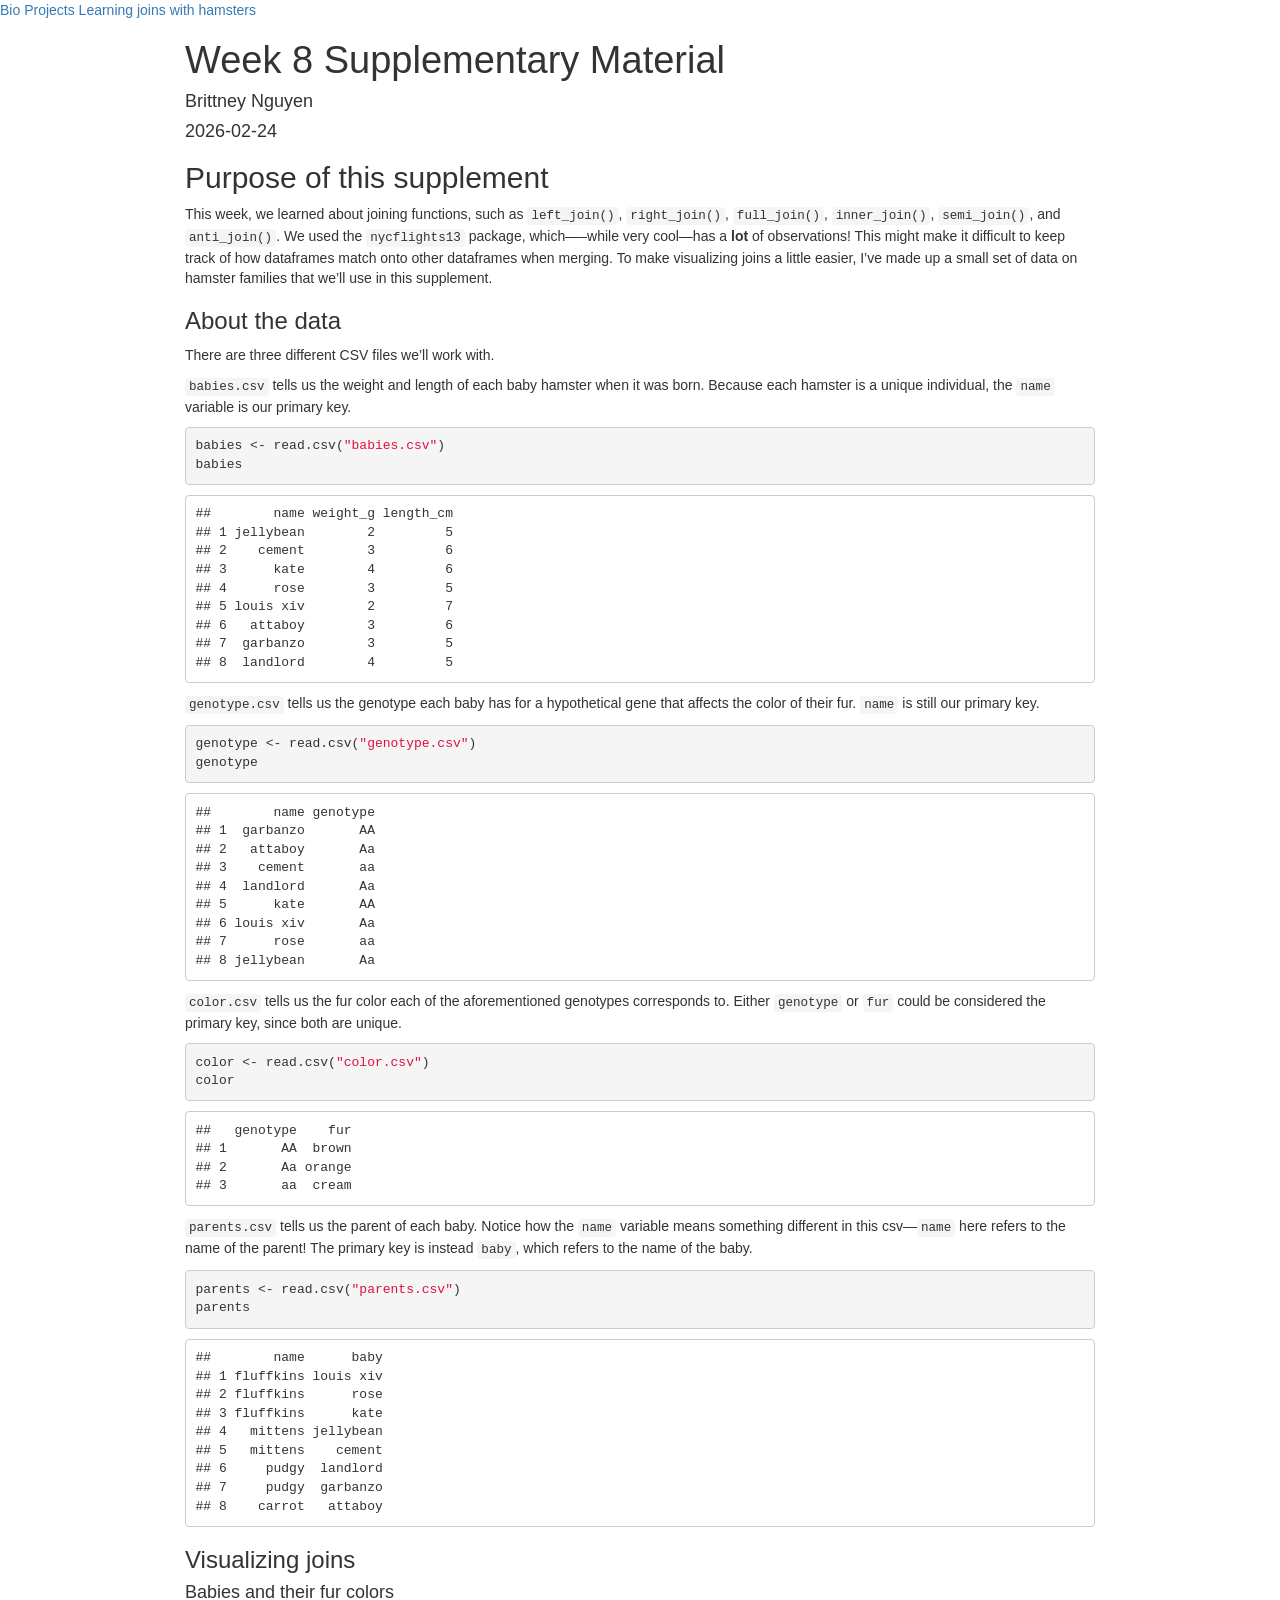
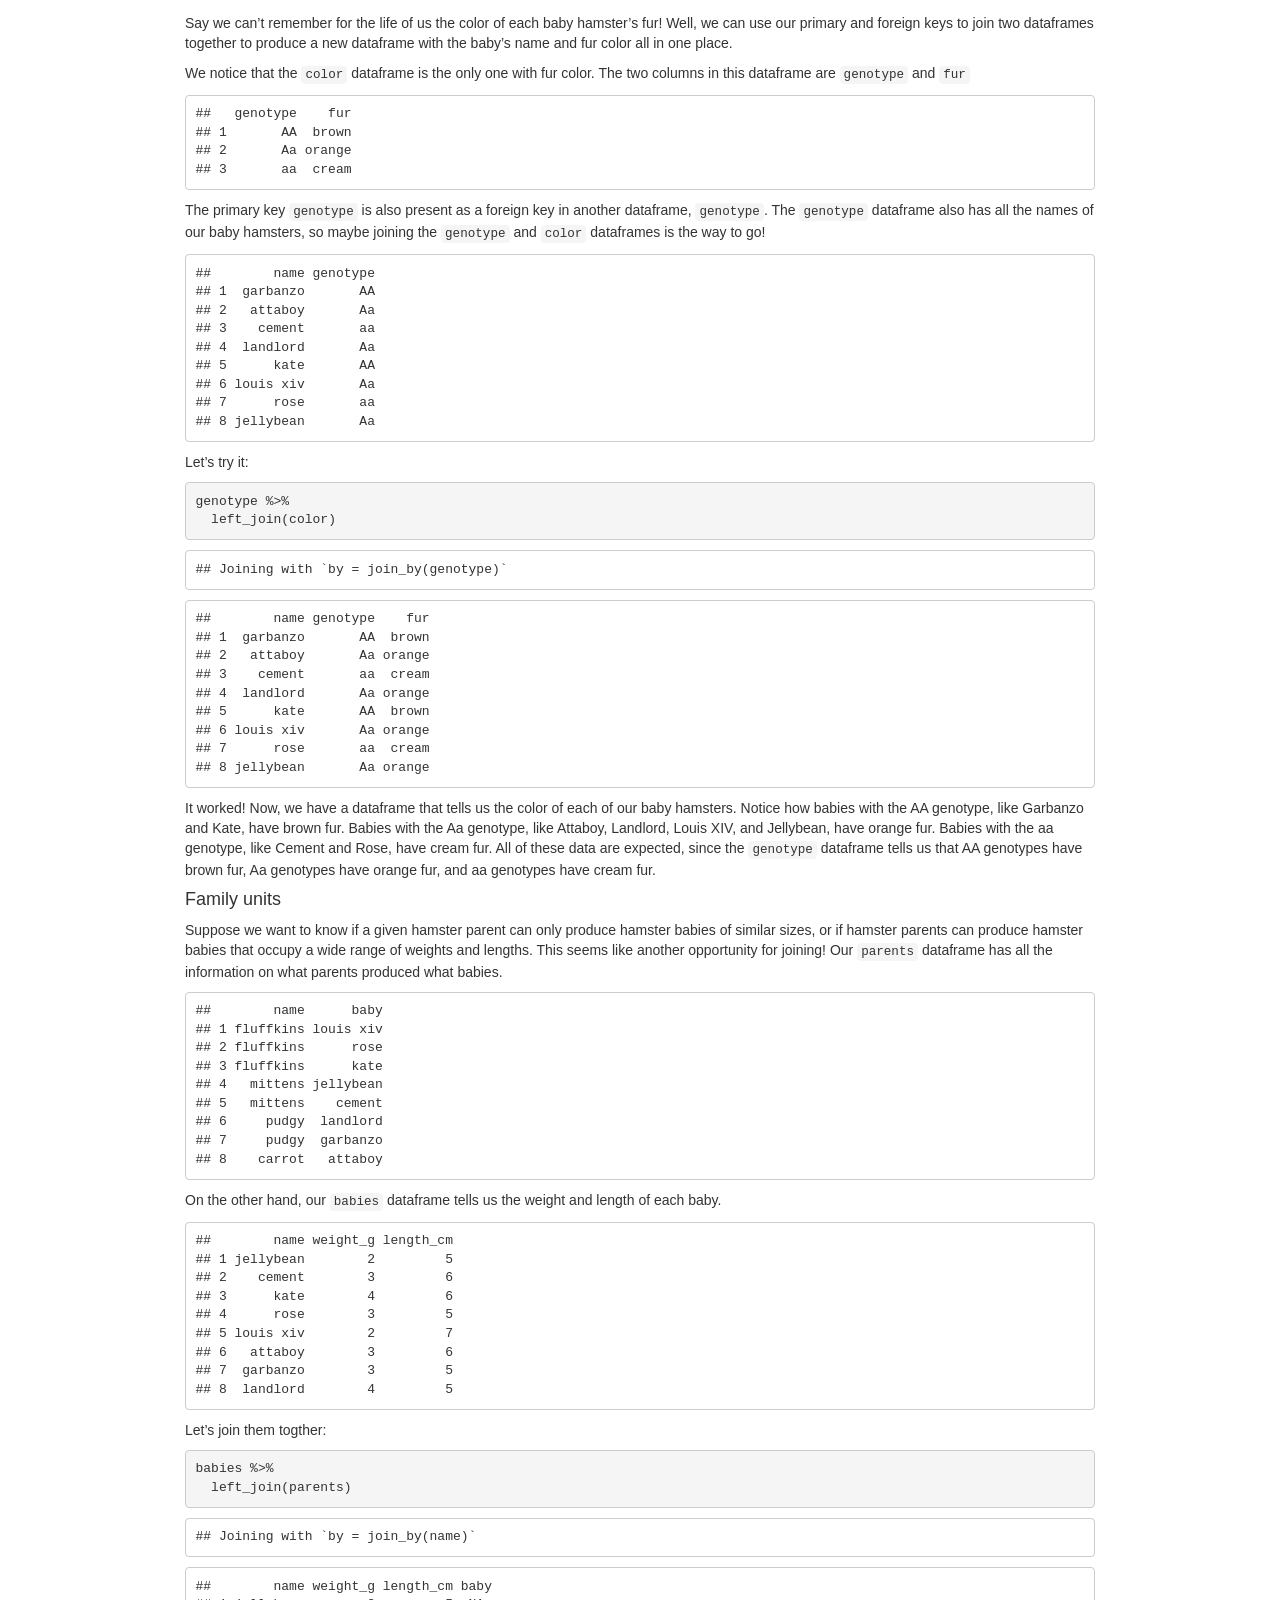
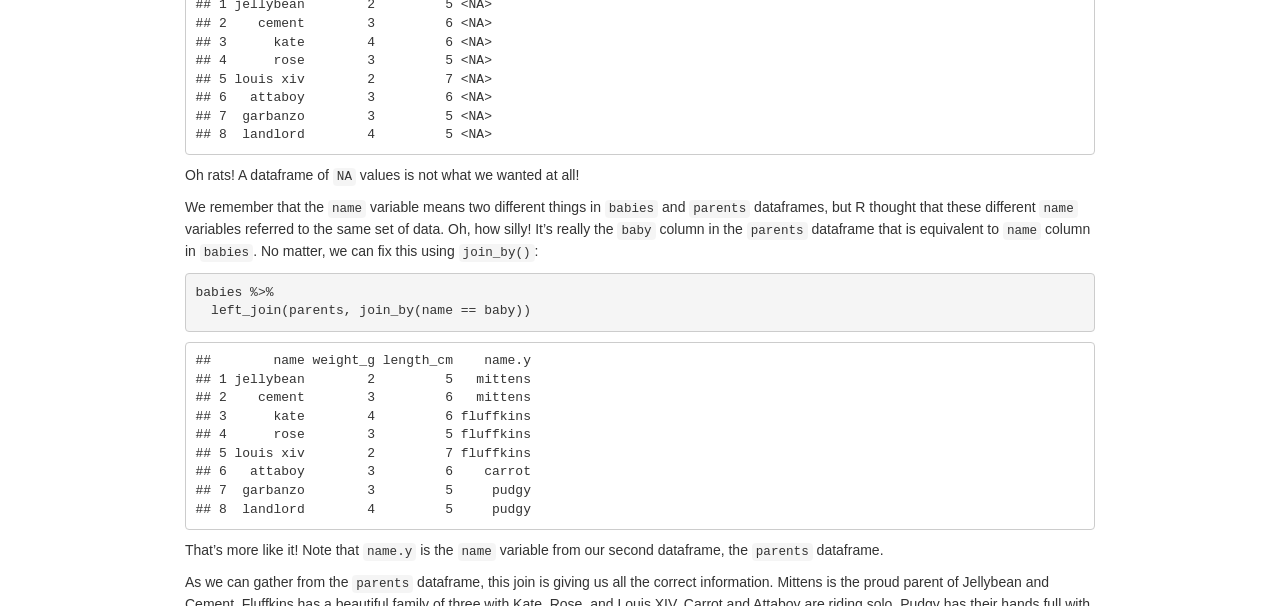
==== commit 46f604d1: "add nav to hamsterjoins.html" ====
--- a/hamsterjoins.html
+++ b/hamsterjoins.html
@@ -339,7 +339,12 @@
 </head>
 
 <body>
-
+  
+<div class="topnav">
+  <a class="hover" href="index.html">Bio</a>
+  <a class="hover" href="projects.html">Projects</a>
+  <a class="hover" href="hamsterjoins.html">Learning joins with hamsters</a>
+</div>
 
 <div class="container-fluid main-container">
 
